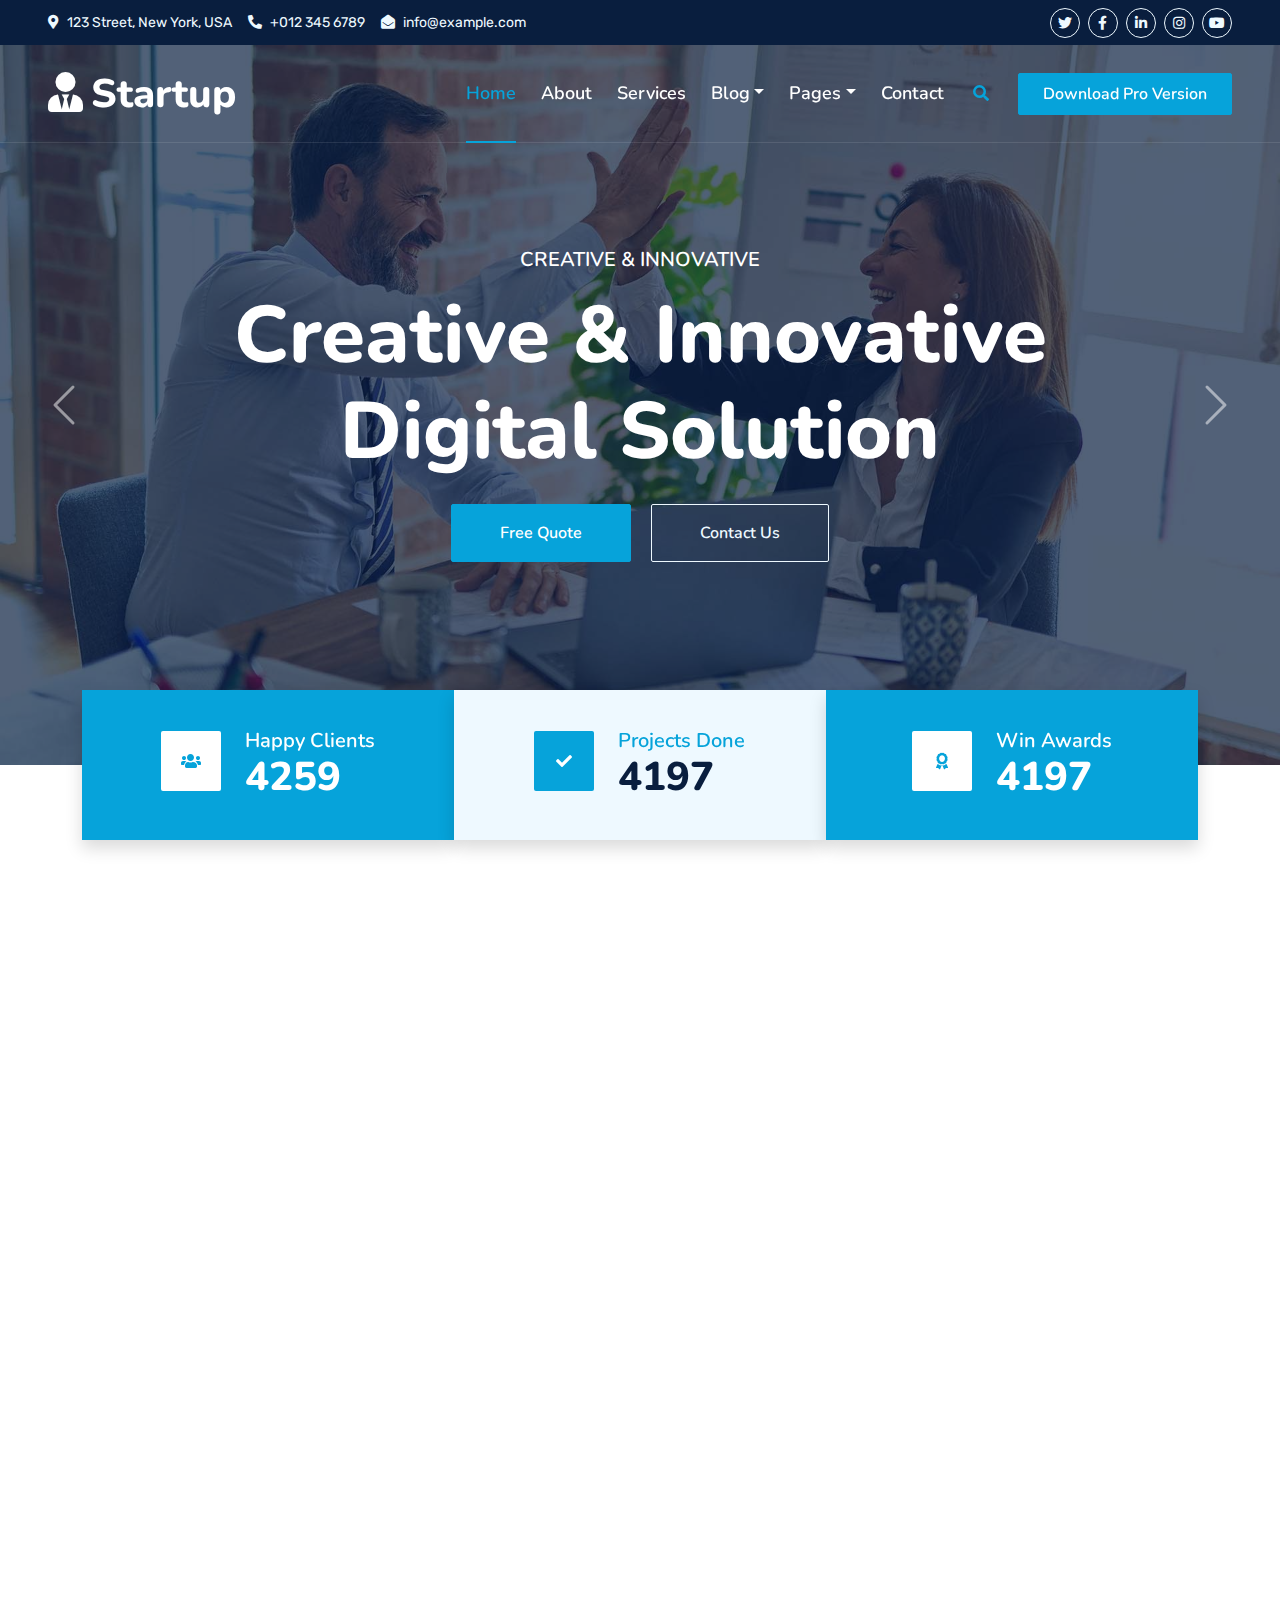
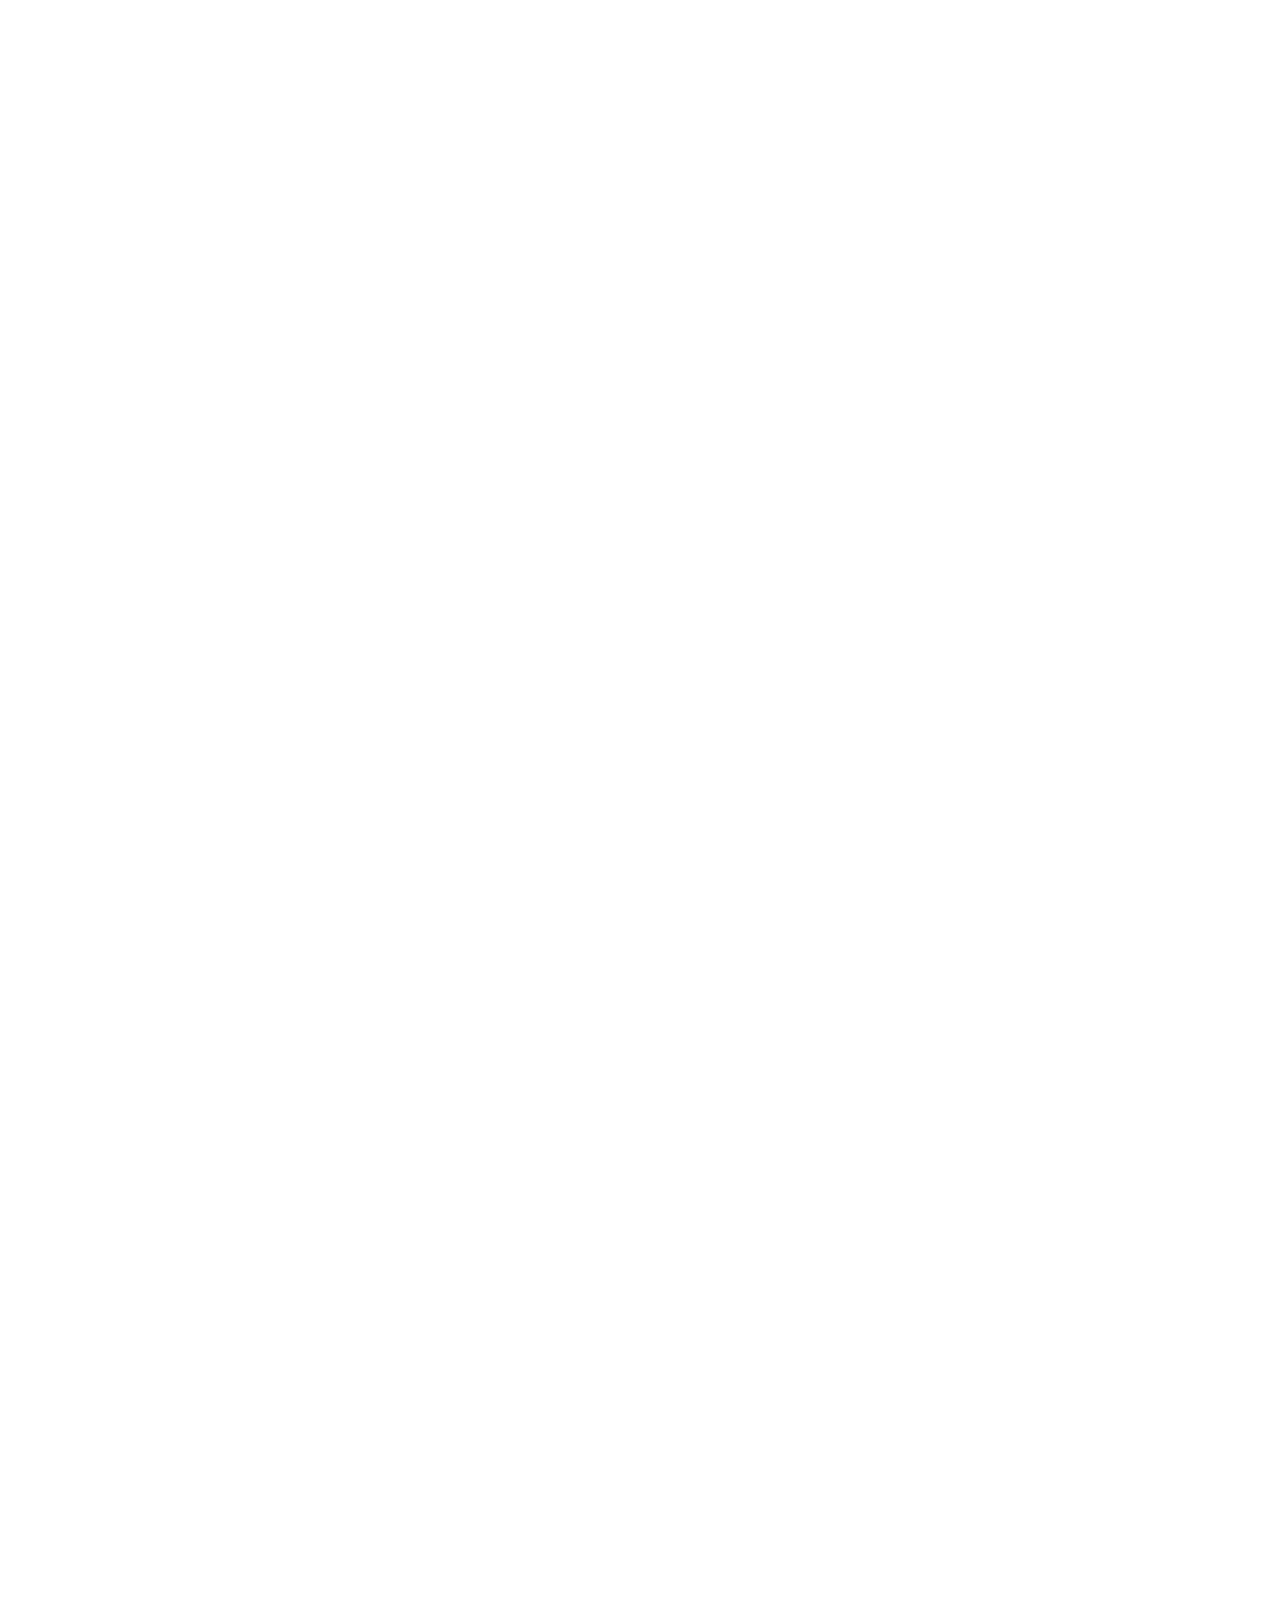
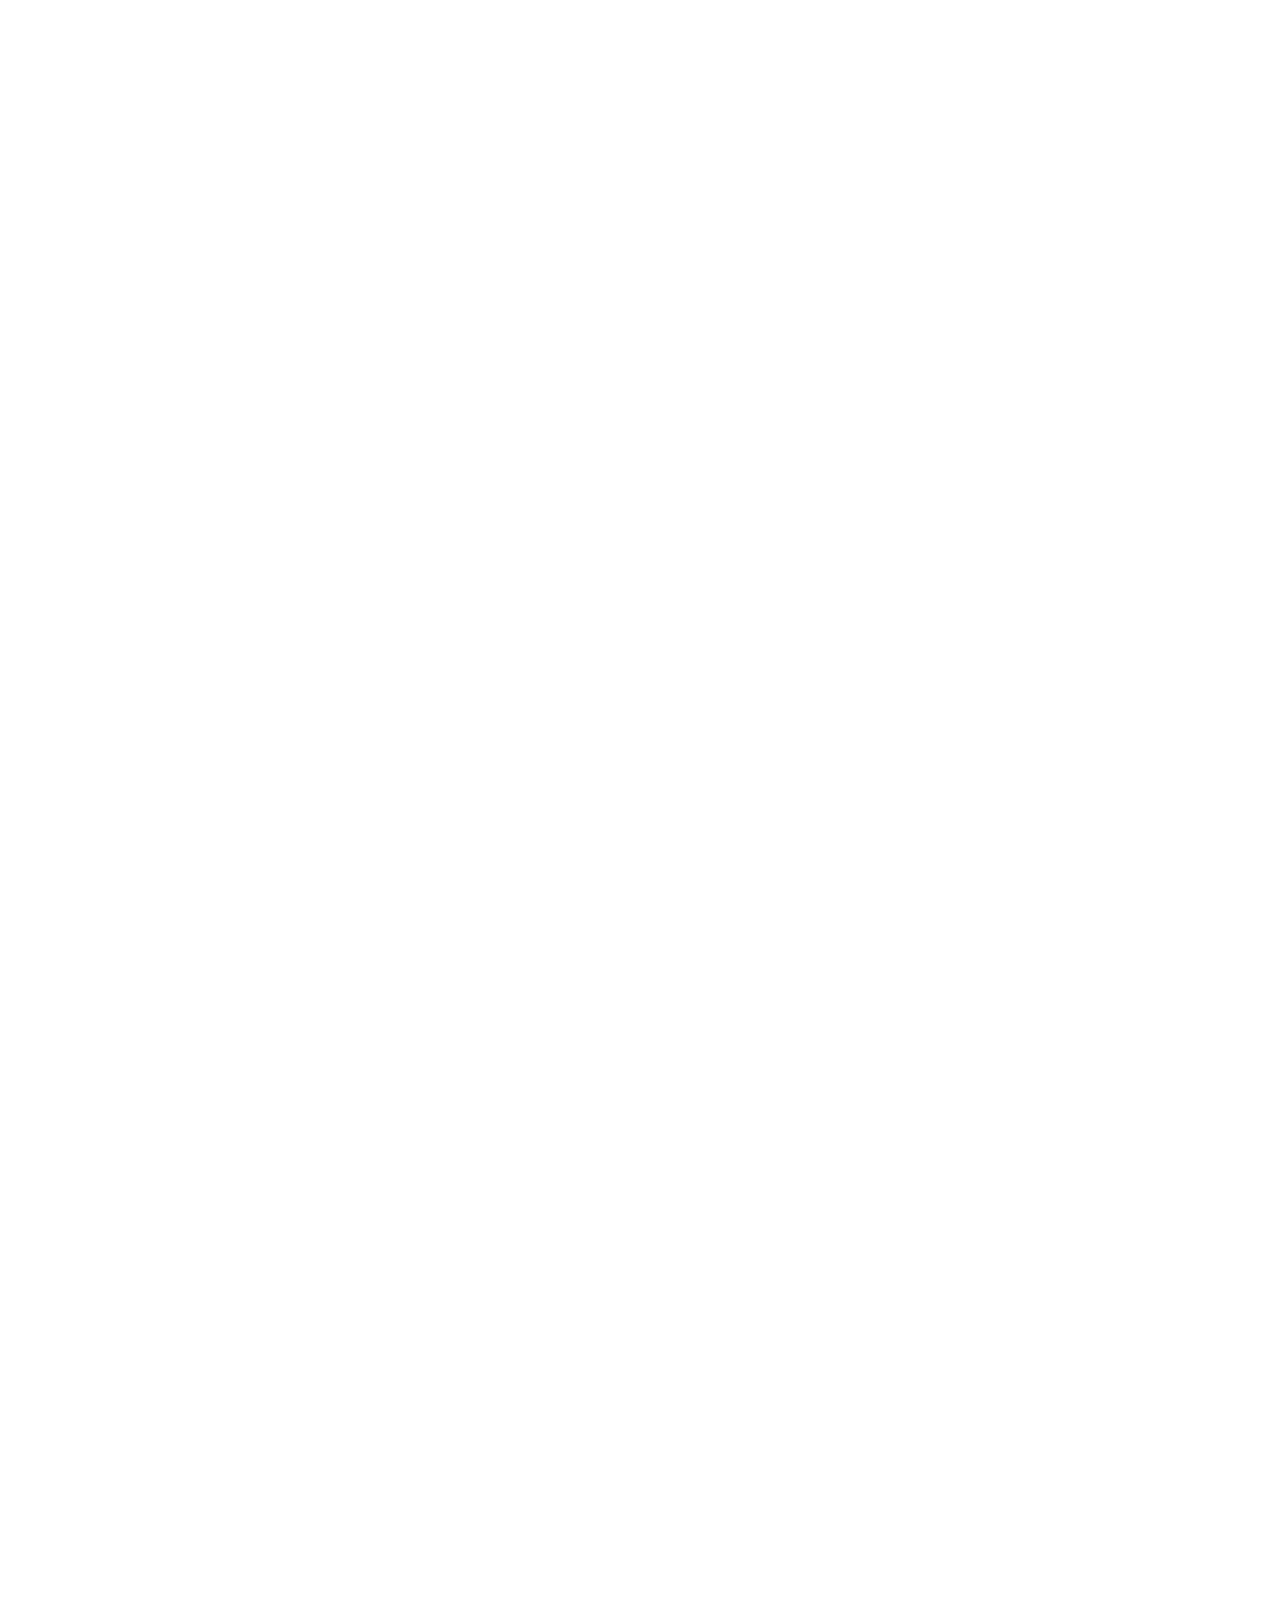
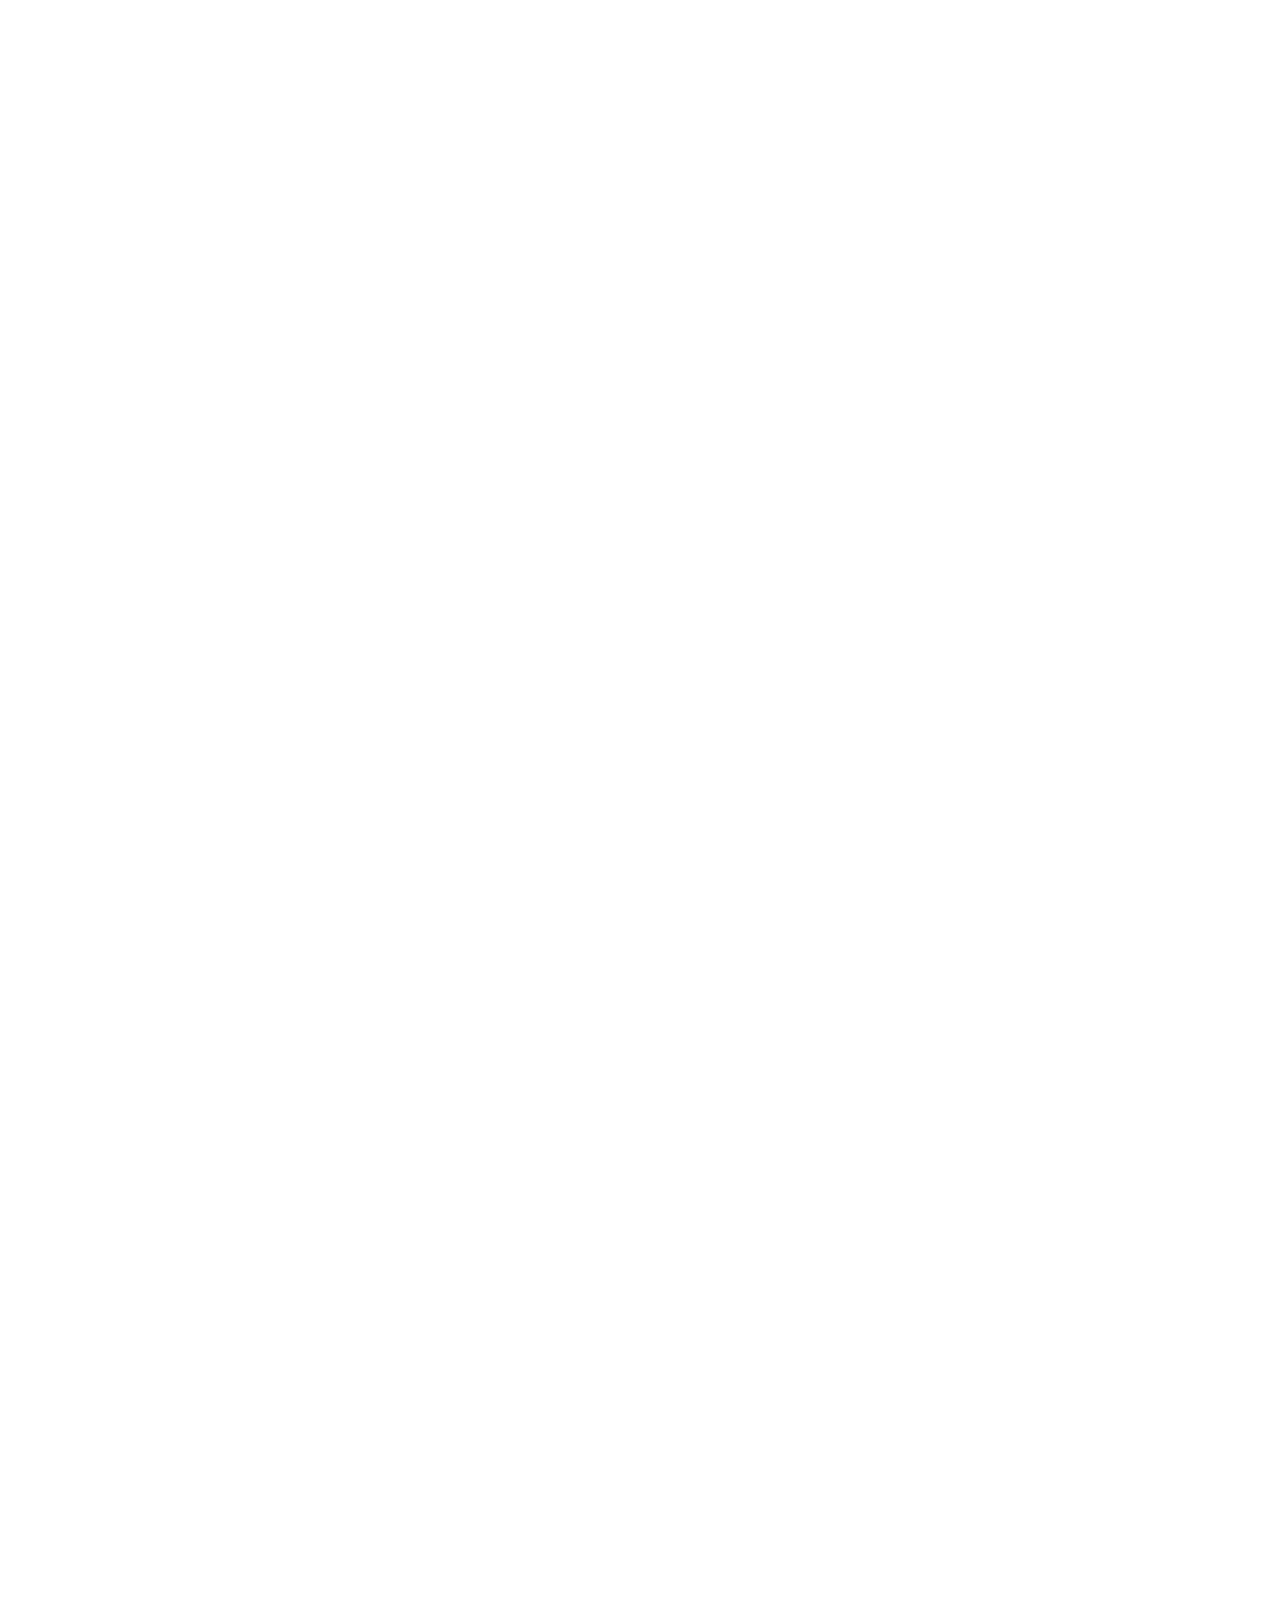
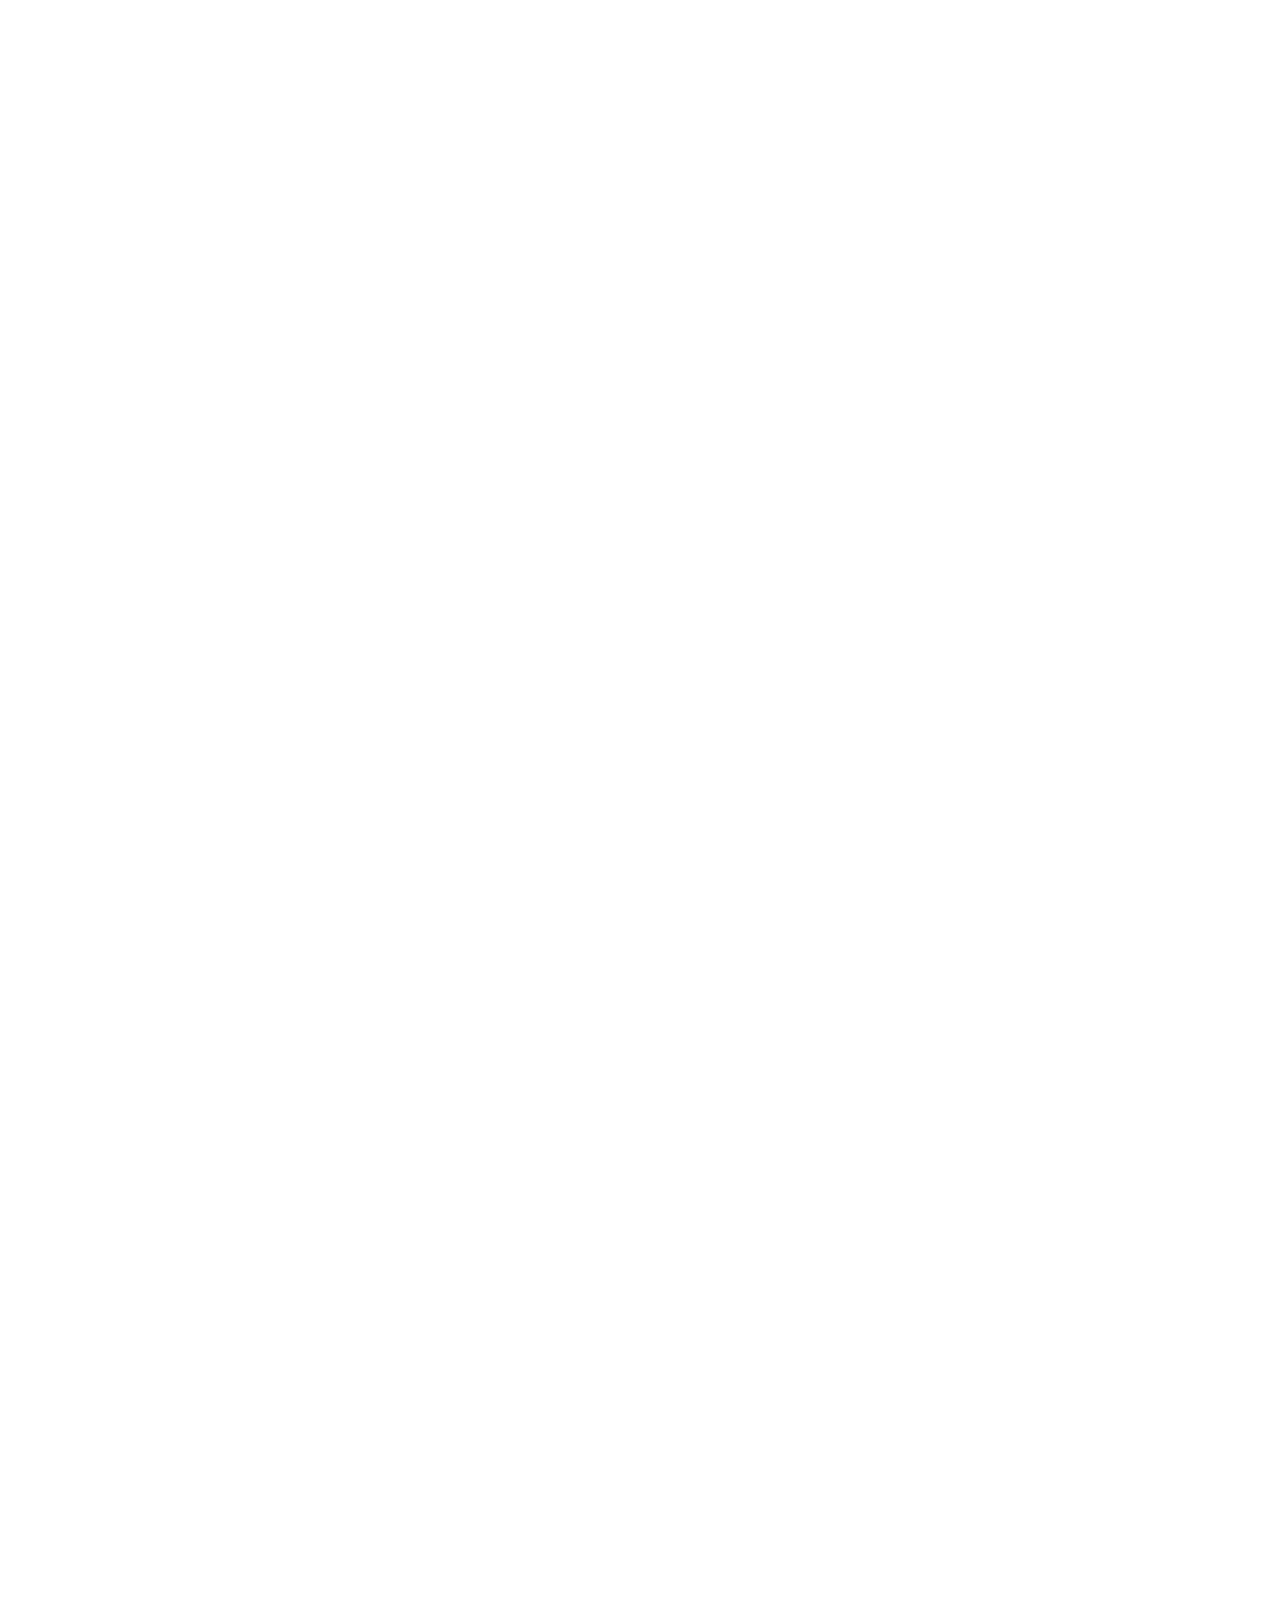
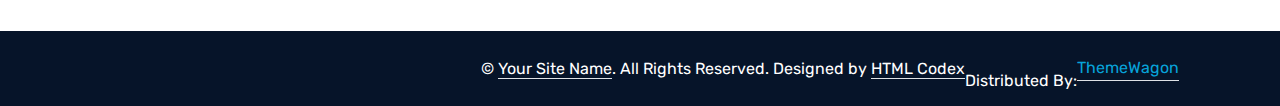
==== main/index.html @ 3a4d3730 "Réorganisation du projet" ====
<!DOCTYPE html>
<html lang="en">

<head>
    <meta charset="utf-8">
    <title>Startup - Startup Website Template</title>
    <meta content="width=device-width, initial-scale=1.0" name="viewport">
    <meta content="Free HTML Templates" name="keywords">
    <meta content="Free HTML Templates" name="description">

    <!-- Favicon -->
    <link href="static/img/favicon.ico" rel="icon">

    <!-- Google Web Fonts -->
    <link rel="preconnect" href="https://fonts.googleapis.com">
    <link rel="preconnect" href="https://fonts.gstatic.com" crossorigin>
    <link href="https://fonts.googleapis.com/css2?family=Nunito:wght@400;600;700;800&family=Rubik:wght@400;500;600;700&display=swap" rel="stylesheet">

    <!-- Icon Font Stylesheet -->
    <link href="https://cdnjs.cloudflare.com/ajax/libs/font-awesome/5.10.0/css/all.min.css" rel="stylesheet">
    <link href="https://cdn.jsdelivr.net/npm/bootstrap-icons@1.4.1/font/bootstrap-icons.css" rel="stylesheet">

    <!-- Libraries Stylesheet -->
    <link href="../static/lib/owlcarousel/assets/owl.carousel.min.css" rel="stylesheet">
    <link href="../static/lib/animate/animate.min.css" rel="stylesheet">

    <!-- Customized Bootstrap Stylesheet -->
    <link href="../static/css/bootstrap.min.css" rel="stylesheet">

    <!-- Template Stylesheet -->
    <link href="../static/css/style.css" rel="stylesheet">
</head>

<body>
    <!-- Spinner Start -->
    <div id="spinner" class="show bg-white position-fixed translate-middle w-100 vh-100 top-50 start-50 d-flex align-items-center justify-content-center">
        <div class="spinner"></div>
    </div>
    <!-- Spinner End -->


    <!-- Topbar Start -->
    <div class="container-fluid bg-dark px-5 d-none d-lg-block">
        <div class="row gx-0">
            <div class="col-lg-8 text-center text-lg-start mb-2 mb-lg-0">
                <div class="d-inline-flex align-items-center" style="height: 45px;">
                    <small class="me-3 text-light"><i class="fa fa-map-marker-alt me-2"></i>123 Street, New York, USA</small>
                    <small class="me-3 text-light"><i class="fa fa-phone-alt me-2"></i>+012 345 6789</small>
                    <small class="text-light"><i class="fa fa-envelope-open me-2"></i>info@example.com</small>
                </div>
            </div>
            <div class="col-lg-4 text-center text-lg-end">
                <div class="d-inline-flex align-items-center" style="height: 45px;">
                    <a class="btn btn-sm btn-outline-light btn-sm-square rounded-circle me-2" href=""><i class="fab fa-twitter fw-normal"></i></a>
                    <a class="btn btn-sm btn-outline-light btn-sm-square rounded-circle me-2" href=""><i class="fab fa-facebook-f fw-normal"></i></a>
                    <a class="btn btn-sm btn-outline-light btn-sm-square rounded-circle me-2" href=""><i class="fab fa-linkedin-in fw-normal"></i></a>
                    <a class="btn btn-sm btn-outline-light btn-sm-square rounded-circle me-2" href=""><i class="fab fa-instagram fw-normal"></i></a>
                    <a class="btn btn-sm btn-outline-light btn-sm-square rounded-circle" href=""><i class="fab fa-youtube fw-normal"></i></a>
                </div>
            </div>
        </div>
    </div>
    <!-- Topbar End -->


    <!-- Navbar & Carousel Start -->
    <div class="container-fluid position-relative p-0">
        <nav class="navbar navbar-expand-lg navbar-dark px-5 py-3 py-lg-0">
            <a href="index.html" class="navbar-brand p-0">
                <h1 class="m-0"><i class="fa fa-user-tie me-2"></i>Startup</h1>
            </a>
            <button class="navbar-toggler" type="button" data-bs-toggle="collapse" data-bs-target="#navbarCollapse">
                <span class="fa fa-bars"></span>
            </button>
            <div class="collapse navbar-collapse" id="navbarCollapse">
                <div class="navbar-nav ms-auto py-0">
                    <a href="index.html" class="nav-item nav-link active">Home</a>
                    <a href="about.html" class="nav-item nav-link">About</a>
                    <a href="service.html" class="nav-item nav-link">Services</a>
                    <div class="nav-item dropdown">
                        <a href="#" class="nav-link dropdown-toggle" data-bs-toggle="dropdown">Blog</a>
                        <div class="dropdown-menu m-0">
                            <a href="blog.html" class="dropdown-item">Blog Grid</a>
                            <a href="detail.html" class="dropdown-item">Blog Detail</a>
                        </div>
                    </div>
                    <div class="nav-item dropdown">
                        <a href="#" class="nav-link dropdown-toggle" data-bs-toggle="dropdown">Pages</a>
                        <div class="dropdown-menu m-0">
                            <a href="price.html" class="dropdown-item">Pricing Plan</a>
                            <a href="feature.html" class="dropdown-item">Our features</a>
                            <a href="team.html" class="dropdown-item">Team Members</a>
                            <a href="testimonial.html" class="dropdown-item">Testimonial</a>
                            <a href="quote.html" class="dropdown-item">Free Quote</a>
                        </div>
                    </div>
                    <a href="contact.html" class="nav-item nav-link">Contact</a>
                </div>
                <butaton type="button" class="btn text-primary ms-3" data-bs-toggle="modal" data-bs-target="#searchModal"><i class="fa fa-search"></i></butaton>
                <a href="https://htmlcodex.com/startup-company-website-template" class="btn btn-primary py-2 px-4 ms-3">Download Pro Version</a>
            </div>
        </nav>

        <div id="header-carousel" class="carousel slide carousel-fade" data-bs-ride="carousel">
            <div class="carousel-inner">
                <div class="carousel-item active">
                    <img class="w-100" src="../static/img/carousel-1.jpg" alt="Image">
                    <div class="carousel-caption d-flex flex-column align-items-center justify-content-center">
                        <div class="p-3" style="max-width: 900px;">
                            <h5 class="text-white text-uppercase mb-3 animated slideInDown">Creative & Innovative</h5>
                            <h1 class="display-1 text-white mb-md-4 animated zoomIn">Creative & Innovative Digital Solution</h1>
                            <a href="quote.html" class="btn btn-primary py-md-3 px-md-5 me-3 animated slideInLeft">Free Quote</a>
                            <a href="" class="btn btn-outline-light py-md-3 px-md-5 animated slideInRight">Contact Us</a>
                        </div>
                    </div>
                </div>
                <div class="carousel-item">
                    <img class="w-100" src="../static/img/carousel-2.jpg" alt="Image">
                    <div class="carousel-caption d-flex flex-column align-items-center justify-content-center">
                        <div class="p-3" style="max-width: 900px;">
                            <h5 class="text-white text-uppercase mb-3 animated slideInDown">Creative & Innovative</h5>
                            <h1 class="display-1 text-white mb-md-4 animated zoomIn">Creative & Innovative Digital Solution</h1>
                            <a href="quote.html" class="btn btn-primary py-md-3 px-md-5 me-3 animated slideInLeft">Free Quote</a>
                            <a href="" class="btn btn-outline-light py-md-3 px-md-5 animated slideInRight">Contact Us</a>
                        </div>
                    </div>
                </div>
            </div>
            <button class="carousel-control-prev" type="button" data-bs-target="#header-carousel"
                data-bs-slide="prev">
                <span class="carousel-control-prev-icon" aria-hidden="true"></span>
                <span class="visually-hidden">Previous</span>
            </button>
            <button class="carousel-control-next" type="button" data-bs-target="#header-carousel"
                data-bs-slide="next">
                <span class="carousel-control-next-icon" aria-hidden="true"></span>
                <span class="visually-hidden">Next</span>
            </button>
        </div>
    </div>
    <!-- Navbar & Carousel End -->


    <!-- Full Screen Search Start -->
    <div class="modal fade" id="searchModal" tabindex="-1">
        <div class="modal-dialog modal-fullscreen">
            <div class="modal-content" style="background: rgba(9, 30, 62, .7);">
                <div class="modal-header border-0">
                    <button type="button" class="btn bg-white btn-close" data-bs-dismiss="modal" aria-label="Close"></button>
                </div>
                <div class="modal-body d-flex align-items-center justify-content-center">
                    <div class="input-group" style="max-width: 600px;">
                        <input type="text" class="form-control bg-transparent border-primary p-3" placeholder="Type search keyword">
                        <button class="btn btn-primary px-4"><i class="bi bi-search"></i></button>
                    </div>
                </div>
            </div>
        </div>
    </div>
    <!-- Full Screen Search End -->


    <!-- Facts Start -->
    <div class="container-fluid facts py-5 pt-lg-0">
        <div class="container py-5 pt-lg-0">
            <div class="row gx-0">
                <div class="col-lg-4 wow zoomIn" data-wow-delay="0.1s">
                    <div class="bg-primary shadow d-flex align-items-center justify-content-center p-4" style="height: 150px;">
                        <div class="bg-white d-flex align-items-center justify-content-center rounded mb-2" style="width: 60px; height: 60px;">
                            <i class="fa fa-users text-primary"></i>
                        </div>
                        <div class="ps-4">
                            <h5 class="text-white mb-0">Happy Clients</h5>
                            <h1 class="text-white mb-0" data-toggle="counter-up">12345</h1>
                        </div>
                    </div>
                </div>
                <div class="col-lg-4 wow zoomIn" data-wow-delay="0.3s">
                    <div class="bg-light shadow d-flex align-items-center justify-content-center p-4" style="height: 150px;">
                        <div class="bg-primary d-flex align-items-center justify-content-center rounded mb-2" style="width: 60px; height: 60px;">
                            <i class="fa fa-check text-white"></i>
                        </div>
                        <div class="ps-4">
                            <h5 class="text-primary mb-0">Projects Done</h5>
                            <h1 class="mb-0" data-toggle="counter-up">12345</h1>
                        </div>
                    </div>
                </div>
                <div class="col-lg-4 wow zoomIn" data-wow-delay="0.6s">
                    <div class="bg-primary shadow d-flex align-items-center justify-content-center p-4" style="height: 150px;">
                        <div class="bg-white d-flex align-items-center justify-content-center rounded mb-2" style="width: 60px; height: 60px;">
                            <i class="fa fa-award text-primary"></i>
                        </div>
                        <div class="ps-4">
                            <h5 class="text-white mb-0">Win Awards</h5>
                            <h1 class="text-white mb-0" data-toggle="counter-up">12345</h1>
                        </div>
                    </div>
                </div>
            </div>
        </div>
    </div>
    <!-- Facts Start -->


    <!-- About Start -->
    <div class="container-fluid py-5 wow fadeInUp" data-wow-delay="0.1s">
        <div class="container py-5">
            <div class="row g-5">
                <div class="col-lg-7">
                    <div class="section-title position-relative pb-3 mb-5">
                        <h5 class="fw-bold text-primary text-uppercase">About Us</h5>
                        <h1 class="mb-0">The Best IT Solution With 10 Years of Experience</h1>
                    </div>
                    <p class="mb-4">Tempor erat elitr rebum at clita. Diam dolor diam ipsum et tempor sit. Aliqu diam amet diam et eos labore. Clita erat ipsum et lorem et sit, sed stet no labore lorem sit. Sanctus clita duo justo et tempor eirmod magna dolore erat amet</p>
                    <div class="row g-0 mb-3">
                        <div class="col-sm-6 wow zoomIn" data-wow-delay="0.2s">
                            <h5 class="mb-3"><i class="fa fa-check text-primary me-3"></i>Award Winning</h5>
                            <h5 class="mb-3"><i class="fa fa-check text-primary me-3"></i>Professional Staff</h5>
                        </div>
                        <div class="col-sm-6 wow zoomIn" data-wow-delay="0.4s">
                            <h5 class="mb-3"><i class="fa fa-check text-primary me-3"></i>24/7 Support</h5>
                            <h5 class="mb-3"><i class="fa fa-check text-primary me-3"></i>Fair Prices</h5>
                        </div>
                    </div>
                    <div class="d-flex align-items-center mb-4 wow fadeIn" data-wow-delay="0.6s">
                        <div class="bg-primary d-flex align-items-center justify-content-center rounded" style="width: 60px; height: 60px;">
                            <i class="fa fa-phone-alt text-white"></i>
                        </div>
                        <div class="ps-4">
                            <h5 class="mb-2">Call to ask any question</h5>
                            <h4 class="text-primary mb-0">+012 345 6789</h4>
                        </div>
                    </div>
                    <a href="quote.html" class="btn btn-primary py-3 px-5 mt-3 wow zoomIn" data-wow-delay="0.9s">Request A Quote</a>
                </div>
                <div class="col-lg-5" style="min-height: 500px;">
                    <div class="position-relative h-100">
                        <img class="position-absolute w-100 h-100 rounded wow zoomIn" data-wow-delay="0.9s" src="../static/img/about.jpg" style="object-fit: cover;">
                    </div>
                </div>
            </div>
        </div>
    </div>
    <!-- About End -->


    <!-- Features Start -->
    <div class="container-fluid py-5 wow fadeInUp" data-wow-delay="0.1s">
        <div class="container py-5">
            <div class="section-title text-center position-relative pb-3 mb-5 mx-auto" style="max-width: 600px;">
                <h5 class="fw-bold text-primary text-uppercase">Why Choose Us</h5>
                <h1 class="mb-0">We Are Here to Grow Your Business Exponentially</h1>
            </div>
            <div class="row g-5">
                <div class="col-lg-4">
                    <div class="row g-5">
                        <div class="col-12 wow zoomIn" data-wow-delay="0.2s">
                            <div class="bg-primary rounded d-flex align-items-center justify-content-center mb-3" style="width: 60px; height: 60px;">
                                <i class="fa fa-cubes text-white"></i>
                            </div>
                            <h4>Best In Industry</h4>
                            <p class="mb-0">Magna sea eos sit dolor, ipsum amet lorem diam dolor eos et diam dolor</p>
                        </div>
                        <div class="col-12 wow zoomIn" data-wow-delay="0.6s">
                            <div class="bg-primary rounded d-flex align-items-center justify-content-center mb-3" style="width: 60px; height: 60px;">
                                <i class="fa fa-award text-white"></i>
                            </div>
                            <h4>Award Winning</h4>
                            <p class="mb-0">Magna sea eos sit dolor, ipsum amet lorem diam dolor eos et diam dolor</p>
                        </div>
                    </div>
                </div>
                <div class="col-lg-4  wow zoomIn" data-wow-delay="0.9s" style="min-height: 350px;">
                    <div class="position-relative h-100">
                        <img class="position-absolute w-100 h-100 rounded wow zoomIn" data-wow-delay="0.1s" src="../static/img/feature.jpg" style="object-fit: cover;">
                    </div>
                </div>
                <div class="col-lg-4">
                    <div class="row g-5">
                        <div class="col-12 wow zoomIn" data-wow-delay="0.4s">
                            <div class="bg-primary rounded d-flex align-items-center justify-content-center mb-3" style="width: 60px; height: 60px;">
                                <i class="fa fa-users-cog text-white"></i>
                            </div>
                            <h4>Professional Staff</h4>
                            <p class="mb-0">Magna sea eos sit dolor, ipsum amet lorem diam dolor eos et diam dolor</p>
                        </div>
                        <div class="col-12 wow zoomIn" data-wow-delay="0.8s">
                            <div class="bg-primary rounded d-flex align-items-center justify-content-center mb-3" style="width: 60px; height: 60px;">
                                <i class="fa fa-phone-alt text-white"></i>
                            </div>
                            <h4>24/7 Support</h4>
                            <p class="mb-0">Magna sea eos sit dolor, ipsum amet lorem diam dolor eos et diam dolor</p>
                        </div>
                    </div>
                </div>
            </div>
        </div>
    </div>
    <!-- Features Start -->


    <!-- Service Start -->
    <div class="container-fluid py-5 wow fadeInUp" data-wow-delay="0.1s">
        <div class="container py-5">
            <div class="section-title text-center position-relative pb-3 mb-5 mx-auto" style="max-width: 600px;">
                <h5 class="fw-bold text-primary text-uppercase">Our Services</h5>
                <h1 class="mb-0">Custom IT Solutions for Your Successful Business</h1>
            </div>
            <div class="row g-5">
                <div class="col-lg-4 col-md-6 wow zoomIn" data-wow-delay="0.3s">
                    <div class="service-item bg-light rounded d-flex flex-column align-items-center justify-content-center text-center">
                        <div class="service-icon">
                            <i class="fa fa-shield-alt text-white"></i>
                        </div>
                        <h4 class="mb-3">Cyber Security</h4>
                        <p class="m-0">Amet justo dolor lorem kasd amet magna sea stet eos vero lorem ipsum dolore sed</p>
                        <a class="btn btn-lg btn-primary rounded" href="">
                            <i class="bi bi-arrow-right"></i>
                        </a>
                    </div>
                </div>
                <div class="col-lg-4 col-md-6 wow zoomIn" data-wow-delay="0.6s">
                    <div class="service-item bg-light rounded d-flex flex-column align-items-center justify-content-center text-center">
                        <div class="service-icon">
                            <i class="fa fa-chart-pie text-white"></i>
                        </div>
                        <h4 class="mb-3">Data Analytics</h4>
                        <p class="m-0">Amet justo dolor lorem kasd amet magna sea stet eos vero lorem ipsum dolore sed</p>
                        <a class="btn btn-lg btn-primary rounded" href="">
                            <i class="bi bi-arrow-right"></i>
                        </a>
                    </div>
                </div>
                <div class="col-lg-4 col-md-6 wow zoomIn" data-wow-delay="0.9s">
                    <div class="service-item bg-light rounded d-flex flex-column align-items-center justify-content-center text-center">
                        <div class="service-icon">
                            <i class="fa fa-code text-white"></i>
                        </div>
                        <h4 class="mb-3">Web Development</h4>
                        <p class="m-0">Amet justo dolor lorem kasd amet magna sea stet eos vero lorem ipsum dolore sed</p>
                        <a class="btn btn-lg btn-primary rounded" href="">
                            <i class="bi bi-arrow-right"></i>
                        </a>
                    </div>
                </div>
                <div class="col-lg-4 col-md-6 wow zoomIn" data-wow-delay="0.3s">
                    <div class="service-item bg-light rounded d-flex flex-column align-items-center justify-content-center text-center">
                        <div class="service-icon">
                            <i class="fab fa-android text-white"></i>
                        </div>
                        <h4 class="mb-3">Apps Development</h4>
                        <p class="m-0">Amet justo dolor lorem kasd amet magna sea stet eos vero lorem ipsum dolore sed</p>
                        <a class="btn btn-lg btn-primary rounded" href="">
                            <i class="bi bi-arrow-right"></i>
                        </a>
                    </div>
                </div>
                <div class="col-lg-4 col-md-6 wow zoomIn" data-wow-delay="0.6s">
                    <div class="service-item bg-light rounded d-flex flex-column align-items-center justify-content-center text-center">
                        <div class="service-icon">
                            <i class="fa fa-search text-white"></i>
                        </div>
                        <h4 class="mb-3">SEO Optimization</h4>
                        <p class="m-0">Amet justo dolor lorem kasd amet magna sea stet eos vero lorem ipsum dolore sed</p>
                        <a class="btn btn-lg btn-primary rounded" href="">
                            <i class="bi bi-arrow-right"></i>
                        </a>
                    </div>
                </div>
                <div class="col-lg-4 col-md-6 wow zoomIn" data-wow-delay="0.9s">
                    <div class="position-relative bg-primary rounded h-100 d-flex flex-column align-items-center justify-content-center text-center p-5">
                        <h3 class="text-white mb-3">Call Us For Quote</h3>
                        <p class="text-white mb-3">Clita ipsum magna kasd rebum at ipsum amet dolor justo dolor est magna stet eirmod</p>
                        <h2 class="text-white mb-0">+012 345 6789</h2>
                    </div>
                </div>
            </div>
        </div>
    </div>
    <!-- Service End -->


    <!-- Pricing Plan Start -->
    <div class="container-fluid py-5 wow fadeInUp" data-wow-delay="0.1s">
        <div class="container py-5">
            <div class="section-title text-center position-relative pb-3 mb-5 mx-auto" style="max-width: 600px;">
                <h5 class="fw-bold text-primary text-uppercase">Pricing Plans</h5>
                <h1 class="mb-0">We are Offering Competitive Prices for Our Clients</h1>
            </div>
            <div class="row g-0">
                <div class="col-lg-4 wow slideInUp" data-wow-delay="0.6s">
                    <div class="bg-light rounded">
                        <div class="border-bottom py-4 px-5 mb-4">
                            <h4 class="text-primary mb-1">Basic Plan</h4>
                            <small class="text-uppercase">For Small Size Business</small>
                        </div>
                        <div class="p-5 pt-0">
                            <h1 class="display-5 mb-3">
                                <small class="align-top" style="font-size: 22px; line-height: 45px;">$</small>49.00<small
                                    class="align-bottom" style="font-size: 16px; line-height: 40px;">/ Month</small>
                            </h1>
                            <div class="d-flex justify-content-between mb-3"><span>HTML5 & CSS3</span><i class="fa fa-check text-primary pt-1"></i></div>
                            <div class="d-flex justify-content-between mb-3"><span>Bootstrap v5</span><i class="fa fa-check text-primary pt-1"></i></div>
                            <div class="d-flex justify-content-between mb-3"><span>Responsive Layout</span><i class="fa fa-times text-danger pt-1"></i></div>
                            <div class="d-flex justify-content-between mb-2"><span>Cross-browser Support</span><i class="fa fa-times text-danger pt-1"></i></div>
                            <a href="" class="btn btn-primary py-2 px-4 mt-4">Order Now</a>
                        </div>
                    </div>
                </div>
                <div class="col-lg-4 wow slideInUp" data-wow-delay="0.3s">
                    <div class="bg-white rounded shadow position-relative" style="z-index: 1;">
                        <div class="border-bottom py-4 px-5 mb-4">
                            <h4 class="text-primary mb-1">Standard Plan</h4>
                            <small class="text-uppercase">For Medium Size Business</small>
                        </div>
                        <div class="p-5 pt-0">
                            <h1 class="display-5 mb-3">
                                <small class="align-top" style="font-size: 22px; line-height: 45px;">$</small>99.00<small
                                    class="align-bottom" style="font-size: 16px; line-height: 40px;">/ Month</small>
                            </h1>
                            <div class="d-flex justify-content-between mb-3"><span>HTML5 & CSS3</span><i class="fa fa-check text-primary pt-1"></i></div>
                            <div class="d-flex justify-content-between mb-3"><span>Bootstrap v5</span><i class="fa fa-check text-primary pt-1"></i></div>
                            <div class="d-flex justify-content-between mb-3"><span>Responsive Layout</span><i class="fa fa-check text-primary pt-1"></i></div>
                            <div class="d-flex justify-content-between mb-2"><span>Cross-browser Support</span><i class="fa fa-times text-danger pt-1"></i></div>
                            <a href="" class="btn btn-primary py-2 px-4 mt-4">Order Now</a>
                        </div>
                    </div>
                </div>
                <div class="col-lg-4 wow slideInUp" data-wow-delay="0.9s">
                    <div class="bg-light rounded">
                        <div class="border-bottom py-4 px-5 mb-4">
                            <h4 class="text-primary mb-1">Advanced Plan</h4>
                            <small class="text-uppercase">For Large Size Business</small>
                        </div>
                        <div class="p-5 pt-0">
                            <h1 class="display-5 mb-3">
                                <small class="align-top" style="font-size: 22px; line-height: 45px;">$</small>149.00<small
                                    class="align-bottom" style="font-size: 16px; line-height: 40px;">/ Month</small>
                            </h1>
                            <div class="d-flex justify-content-between mb-3"><span>HTML5 & CSS3</span><i class="fa fa-check text-primary pt-1"></i></div>
                            <div class="d-flex justify-content-between mb-3"><span>Bootstrap v5</span><i class="fa fa-check text-primary pt-1"></i></div>
                            <div class="d-flex justify-content-between mb-3"><span>Responsive Layout</span><i class="fa fa-check text-primary pt-1"></i></div>
                            <div class="d-flex justify-content-between mb-2"><span>Cross-browser Support</span><i class="fa fa-check text-primary pt-1"></i></div>
                            <a href="" class="btn btn-primary py-2 px-4 mt-4">Order Now</a>
                        </div>
                    </div>
                </div>
            </div>
        </div>
    </div>
    <!-- Pricing Plan End -->


    <!-- Quote Start -->
    <div class="container-fluid py-5 wow fadeInUp" data-wow-delay="0.1s">
        <div class="container py-5">
            <div class="row g-5">
                <div class="col-lg-7">
                    <div class="section-title position-relative pb-3 mb-5">
                        <h5 class="fw-bold text-primary text-uppercase">Request A Quote</h5>
                        <h1 class="mb-0">Need A Free Quote? Please Feel Free to Contact Us</h1>
                    </div>
                    <div class="row gx-3">
                        <div class="col-sm-6 wow zoomIn" data-wow-delay="0.2s">
                            <h5 class="mb-4"><i class="fa fa-reply text-primary me-3"></i>Reply within 24 hours</h5>
                        </div>
                        <div class="col-sm-6 wow zoomIn" data-wow-delay="0.4s">
                            <h5 class="mb-4"><i class="fa fa-phone-alt text-primary me-3"></i>24 hrs telephone support</h5>
                        </div>
                    </div>
                    <p class="mb-4">Eirmod sed tempor lorem ut dolores. Aliquyam sit sadipscing kasd ipsum. Dolor ea et dolore et at sea ea at dolor, justo ipsum duo rebum sea invidunt voluptua. Eos vero eos vero ea et dolore eirmod et. Dolores diam duo invidunt lorem. Elitr ut dolores magna sit. Sea dolore sanctus sed et. Takimata takimata sanctus sed.</p>
                    <div class="d-flex align-items-center mt-2 wow zoomIn" data-wow-delay="0.6s">
                        <div class="bg-primary d-flex align-items-center justify-content-center rounded" style="width: 60px; height: 60px;">
                            <i class="fa fa-phone-alt text-white"></i>
                        </div>
                        <div class="ps-4">
                            <h5 class="mb-2">Call to ask any question</h5>
                            <h4 class="text-primary mb-0">+012 345 6789</h4>
                        </div>
                    </div>
                </div>
                <div class="col-lg-5">
                    <div class="bg-primary rounded h-100 d-flex align-items-center p-5 wow zoomIn" data-wow-delay="0.9s">
                        <form>
                            <div class="row g-3">
                                <div class="col-xl-12">
                                    <input type="text" class="form-control bg-light border-0" placeholder="Your Name" style="height: 55px;">
                                </div>
                                <div class="col-12">
                                    <input type="email" class="form-control bg-light border-0" placeholder="Your Email" style="height: 55px;">
                                </div>
                                <div class="col-12">
                                    <select class="form-select bg-light border-0" style="height: 55px;">
                                        <option selected>Select A Service</option>
                                        <option value="1">Service 1</option>
                                        <option value="2">Service 2</option>
                                        <option value="3">Service 3</option>
                                    </select>
                                </div>
                                <div class="col-12">
                                    <textarea class="form-control bg-light border-0" rows="3" placeholder="Message"></textarea>
                                </div>
                                <div class="col-12">
                                    <button class="btn btn-dark w-100 py-3" type="submit">Request A Quote</button>
                                </div>
                            </div>
                        </form>
                    </div>
                </div>
            </div>
        </div>
    </div>
    <!-- Quote End -->


    <!-- Testimonial Start -->
    <div class="container-fluid py-5 wow fadeInUp" data-wow-delay="0.1s">
        <div class="container py-5">
            <div class="section-title text-center position-relative pb-3 mb-4 mx-auto" style="max-width: 600px;">
                <h5 class="fw-bold text-primary text-uppercase">Testimonial</h5>
                <h1 class="mb-0">What Our Clients Say About Our Digital Services</h1>
            </div>
            <div class="owl-carousel testimonial-carousel wow fadeInUp" data-wow-delay="0.6s">
                <div class="testimonial-item bg-light my-4">
                    <div class="d-flex align-items-center border-bottom pt-5 pb-4 px-5">
                        <img class="img-fluid rounded" src="../static/img/testimonial-1.jpg" style="width: 60px; height: 60px;" >
                        <div class="ps-4">
                            <h4 class="text-primary mb-1">Client Name</h4>
                            <small class="text-uppercase">Profession</small>
                        </div>
                    </div>
                    <div class="pt-4 pb-5 px-5">
                        Dolor et eos labore, stet justo sed est sed. Diam sed sed dolor stet amet eirmod eos labore diam
                    </div>
                </div>
                <div class="testimonial-item bg-light my-4">
                    <div class="d-flex align-items-center border-bottom pt-5 pb-4 px-5">
                        <img class="img-fluid rounded" src="../static/img/testimonial-2.jpg" style="width: 60px; height: 60px;" >
                        <div class="ps-4">
                            <h4 class="text-primary mb-1">Client Name</h4>
                            <small class="text-uppercase">Profession</small>
                        </div>
                    </div>
                    <div class="pt-4 pb-5 px-5">
                        Dolor et eos labore, stet justo sed est sed. Diam sed sed dolor stet amet eirmod eos labore diam
                    </div>
                </div>
                <div class="testimonial-item bg-light my-4">
                    <div class="d-flex align-items-center border-bottom pt-5 pb-4 px-5">
                        <img class="img-fluid rounded" src="../static/img/testimonial-3.jpg" style="width: 60px; height: 60px;" >
                        <div class="ps-4">
                            <h4 class="text-primary mb-1">Client Name</h4>
                            <small class="text-uppercase">Profession</small>
                        </div>
                    </div>
                    <div class="pt-4 pb-5 px-5">
                        Dolor et eos labore, stet justo sed est sed. Diam sed sed dolor stet amet eirmod eos labore diam
                    </div>
                </div>
                <div class="testimonial-item bg-light my-4">
                    <div class="d-flex align-items-center border-bottom pt-5 pb-4 px-5">
                        <img class="img-fluid rounded" src="../static/img/testimonial-4.jpg" style="width: 60px; height: 60px;" >
                        <div class="ps-4">
                            <h4 class="text-primary mb-1">Client Name</h4>
                            <small class="text-uppercase">Profession</small>
                        </div>
                    </div>
                    <div class="pt-4 pb-5 px-5">
                        Dolor et eos labore, stet justo sed est sed. Diam sed sed dolor stet amet eirmod eos labore diam
                    </div>
                </div>
            </div>
        </div>
    </div>
    <!-- Testimonial End -->


    <!-- Team Start -->
    <div class="container-fluid py-5 wow fadeInUp" data-wow-delay="0.1s">
        <div class="container py-5">
            <div class="section-title text-center position-relative pb-3 mb-5 mx-auto" style="max-width: 600px;">
                <h5 class="fw-bold text-primary text-uppercase">Team Members</h5>
                <h1 class="mb-0">Professional Stuffs Ready to Help Your Business</h1>
            </div>
            <div class="row g-5">
                <div class="col-lg-4 wow slideInUp" data-wow-delay="0.3s">
                    <div class="team-item bg-light rounded overflow-hidden">
                        <div class="team-img position-relative overflow-hidden">
                            <img class="img-fluid w-100" src="../static/img/team-1.jpg" alt="">
                            <div class="team-social">
                                <a class="btn btn-lg btn-primary btn-lg-square rounded" href=""><i class="fab fa-twitter fw-normal"></i></a>
                                <a class="btn btn-lg btn-primary btn-lg-square rounded" href=""><i class="fab fa-facebook-f fw-normal"></i></a>
                                <a class="btn btn-lg btn-primary btn-lg-square rounded" href=""><i class="fab fa-instagram fw-normal"></i></a>
                                <a class="btn btn-lg btn-primary btn-lg-square rounded" href=""><i class="fab fa-linkedin-in fw-normal"></i></a>
                            </div>
                        </div>
                        <div class="text-center py-4">
                            <h4 class="text-primary">Full Name</h4>
                            <p class="text-uppercase m-0">Designation</p>
                        </div>
                    </div>
                </div>
                <div class="col-lg-4 wow slideInUp" data-wow-delay="0.6s">
                    <div class="team-item bg-light rounded overflow-hidden">
                        <div class="team-img position-relative overflow-hidden">
                            <img class="img-fluid w-100" src="../static/img/team-2.jpg" alt="">
                            <div class="team-social">
                                <a class="btn btn-lg btn-primary btn-lg-square rounded" href=""><i class="fab fa-twitter fw-normal"></i></a>
                                <a class="btn btn-lg btn-primary btn-lg-square rounded" href=""><i class="fab fa-facebook-f fw-normal"></i></a>
                                <a class="btn btn-lg btn-primary btn-lg-square rounded" href=""><i class="fab fa-instagram fw-normal"></i></a>
                                <a class="btn btn-lg btn-primary btn-lg-square rounded" href=""><i class="fab fa-linkedin-in fw-normal"></i></a>
                            </div>
                        </div>
                        <div class="text-center py-4">
                            <h4 class="text-primary">Full Name</h4>
                            <p class="text-uppercase m-0">Designation</p>
                        </div>
                    </div>
                </div>
                <div class="col-lg-4 wow slideInUp" data-wow-delay="0.9s">
                    <div class="team-item bg-light rounded overflow-hidden">
                        <div class="team-img position-relative overflow-hidden">
                            <img class="img-fluid w-100" src="../static/img/team-3.jpg" alt="">
                            <div class="team-social">
                                <a class="btn btn-lg btn-primary btn-lg-square rounded" href=""><i class="fab fa-twitter fw-normal"></i></a>
                                <a class="btn btn-lg btn-primary btn-lg-square rounded" href=""><i class="fab fa-facebook-f fw-normal"></i></a>
                                <a class="btn btn-lg btn-primary btn-lg-square rounded" href=""><i class="fab fa-instagram fw-normal"></i></a>
                                <a class="btn btn-lg btn-primary btn-lg-square rounded" href=""><i class="fab fa-linkedin-in fw-normal"></i></a>
                            </div>
                        </div>
                        <div class="text-center py-4">
                            <h4 class="text-primary">Full Name</h4>
                            <p class="text-uppercase m-0">Designation</p>
                        </div>
                    </div>
                </div>
            </div>
        </div>
    </div>
    <!-- Team End -->


    <!-- Blog Start -->
    <div class="container-fluid py-5 wow fadeInUp" data-wow-delay="0.1s">
        <div class="container py-5">
            <div class="section-title text-center position-relative pb-3 mb-5 mx-auto" style="max-width: 600px;">
                <h5 class="fw-bold text-primary text-uppercase">Latest Blog</h5>
                <h1 class="mb-0">Read The Latest Articles from Our Blog Post</h1>
            </div>
            <div class="row g-5">
                <div class="col-lg-4 wow slideInUp" data-wow-delay="0.3s">
                    <div class="blog-item bg-light rounded overflow-hidden">
                        <div class="blog-img position-relative overflow-hidden">
                            <img class="img-fluid" src="../static/img/blog-1.jpg" alt="">
                            <a class="position-absolute top-0 start-0 bg-primary text-white rounded-end mt-5 py-2 px-4" href="">Web Design</a>
                        </div>
                        <div class="p-4">
                            <div class="d-flex mb-3">
                                <small class="me-3"><i class="far fa-user text-primary me-2"></i>John Doe</small>
                                <small><i class="far fa-calendar-alt text-primary me-2"></i>01 Jan, 2045</small>
                            </div>
                            <h4 class="mb-3">How to build a website</h4>
                            <p>Dolor et eos labore stet justo sed est sed sed sed dolor stet amet</p>
                            <a class="text-uppercase" href="">Read More <i class="bi bi-arrow-right"></i></a>
                        </div>
                    </div>
                </div>
                <div class="col-lg-4 wow slideInUp" data-wow-delay="0.6s">
                    <div class="blog-item bg-light rounded overflow-hidden">
                        <div class="blog-img position-relative overflow-hidden">
                            <img class="img-fluid" src="../static/img/blog-2.jpg" alt="">
                            <a class="position-absolute top-0 start-0 bg-primary text-white rounded-end mt-5 py-2 px-4" href="">Web Design</a>
                        </div>
                        <div class="p-4">
                            <div class="d-flex mb-3">
                                <small class="me-3"><i class="far fa-user text-primary me-2"></i>John Doe</small>
                                <small><i class="far fa-calendar-alt text-primary me-2"></i>01 Jan, 2045</small>
                            </div>
                            <h4 class="mb-3">How to build a website</h4>
                            <p>Dolor et eos labore stet justo sed est sed sed sed dolor stet amet</p>
                            <a class="text-uppercase" href="">Read More <i class="bi bi-arrow-right"></i></a>
                        </div>
                    </div>
                </div>
                <div class="col-lg-4 wow slideInUp" data-wow-delay="0.9s">
                    <div class="blog-item bg-light rounded overflow-hidden">
                        <div class="blog-img position-relative overflow-hidden">
                            <img class="img-fluid" src="../static/img/blog-3.jpg" alt="">
                            <a class="position-absolute top-0 start-0 bg-primary text-white rounded-end mt-5 py-2 px-4" href="">Web Design</a>
                        </div>
                        <div class="p-4">
                            <div class="d-flex mb-3">
                                <small class="me-3"><i class="far fa-user text-primary me-2"></i>John Doe</small>
                                <small><i class="far fa-calendar-alt text-primary me-2"></i>01 Jan, 2045</small>
                            </div>
                            <h4 class="mb-3">How to build a website</h4>
                            <p>Dolor et eos labore stet justo sed est sed sed sed dolor stet amet</p>
                            <a class="text-uppercase" href="">Read More <i class="bi bi-arrow-right"></i></a>
                        </div>
                    </div>
                </div>
            </div>
        </div>
    </div>
    <!-- Blog Start -->


    <!-- Vendor Start -->
    <div class="container-fluid py-5 wow fadeInUp" data-wow-delay="0.1s">
        <div class="container py-5 mb-5">
            <div class="bg-white">
                <div class="owl-carousel vendor-carousel">
                    <img src="../static/img/vendor-1.jpg" alt="">
                    <img src="../static/img/vendor-2.jpg" alt="">
                    <img src="../static/img/vendor-3.jpg" alt="">
                    <img src="../static/img/vendor-4.jpg" alt="">
                    <img src="../static/img/vendor-5.jpg" alt="">
                    <img src="../static/img/vendor-6.jpg" alt="">
                    <img src="../static/img/vendor-7.jpg" alt="">
                    <img src="../static/img/vendor-8.jpg" alt="">
                    <img src="../static/img/vendor-9.jpg" alt="">
                </div>
            </div>
        </div>
    </div>
    <!-- Vendor End -->
    

    <!-- Footer Start -->
    <div class="container-fluid bg-dark text-light mt-5 wow fadeInUp" data-wow-delay="0.1s">
        <div class="container">
            <div class="row gx-5">
                <div class="col-lg-4 col-md-6 footer-about">
                    <div class="d-flex flex-column align-items-center justify-content-center text-center h-100 bg-primary p-4">
                        <a href="index.html" class="navbar-brand">
                            <h1 class="m-0 text-white"><i class="fa fa-user-tie me-2"></i>Startup</h1>
                        </a>
                        <p class="mt-3 mb-4">Lorem diam sit erat dolor elitr et, diam lorem justo amet clita stet eos sit. Elitr dolor duo lorem, elitr clita ipsum sea. Diam amet erat lorem stet eos. Diam amet et kasd eos duo.</p>
                        <form action="">
                            <div class="input-group">
                                <input type="text" class="form-control border-white p-3" placeholder="Your Email">
                                <button class="btn btn-dark">Sign Up</button>
                            </div>
                        </form>
                    </div>
                </div>
                <div class="col-lg-8 col-md-6">
                    <div class="row gx-5">
                        <div class="col-lg-4 col-md-12 pt-5 mb-5">
                            <div class="section-title section-title-sm position-relative pb-3 mb-4">
                                <h3 class="text-light mb-0">Get In Touch</h3>
                            </div>
                            <div class="d-flex mb-2">
                                <i class="bi bi-geo-alt text-primary me-2"></i>
                                <p class="mb-0">123 Street, New York, USA</p>
                            </div>
                            <div class="d-flex mb-2">
                                <i class="bi bi-envelope-open text-primary me-2"></i>
                                <p class="mb-0">info@example.com</p>
                            </div>
                            <div class="d-flex mb-2">
                                <i class="bi bi-telephone text-primary me-2"></i>
                                <p class="mb-0">+012 345 67890</p>
                            </div>
                            <div class="d-flex mt-4">
                                <a class="btn btn-primary btn-square me-2" href="#"><i class="fab fa-twitter fw-normal"></i></a>
                                <a class="btn btn-primary btn-square me-2" href="#"><i class="fab fa-facebook-f fw-normal"></i></a>
                                <a class="btn btn-primary btn-square me-2" href="#"><i class="fab fa-linkedin-in fw-normal"></i></a>
                                <a class="btn btn-primary btn-square" href="#"><i class="fab fa-instagram fw-normal"></i></a>
                            </div>
                        </div>
                        <div class="col-lg-4 col-md-12 pt-0 pt-lg-5 mb-5">
                            <div class="section-title section-title-sm position-relative pb-3 mb-4">
                                <h3 class="text-light mb-0">Quick Links</h3>
                            </div>
                            <div class="link-animated d-flex flex-column justify-content-start">
                                <a class="text-light mb-2" href="#"><i class="bi bi-arrow-right text-primary me-2"></i>Home</a>
                                <a class="text-light mb-2" href="#"><i class="bi bi-arrow-right text-primary me-2"></i>About Us</a>
                                <a class="text-light mb-2" href="#"><i class="bi bi-arrow-right text-primary me-2"></i>Our Services</a>
                                <a class="text-light mb-2" href="#"><i class="bi bi-arrow-right text-primary me-2"></i>Meet The Team</a>
                                <a class="text-light mb-2" href="#"><i class="bi bi-arrow-right text-primary me-2"></i>Latest Blog</a>
                                <a class="text-light" href="#"><i class="bi bi-arrow-right text-primary me-2"></i>Contact Us</a>
                            </div>
                        </div>
                        <div class="col-lg-4 col-md-12 pt-0 pt-lg-5 mb-5">
                            <div class="section-title section-title-sm position-relative pb-3 mb-4">
                                <h3 class="text-light mb-0">Popular Links</h3>
                            </div>
                            <div class="link-animated d-flex flex-column justify-content-start">
                                <a class="text-light mb-2" href="#"><i class="bi bi-arrow-right text-primary me-2"></i>Home</a>
                                <a class="text-light mb-2" href="#"><i class="bi bi-arrow-right text-primary me-2"></i>About Us</a>
                                <a class="text-light mb-2" href="#"><i class="bi bi-arrow-right text-primary me-2"></i>Our Services</a>
                                <a class="text-light mb-2" href="#"><i class="bi bi-arrow-right text-primary me-2"></i>Meet The Team</a>
                                <a class="text-light mb-2" href="#"><i class="bi bi-arrow-right text-primary me-2"></i>Latest Blog</a>
                                <a class="text-light" href="#"><i class="bi bi-arrow-right text-primary me-2"></i>Contact Us</a>
                            </div>
                        </div>
                    </div>
                </div>
            </div>
        </div>
    </div>
    <div class="container-fluid text-white" style="background: #061429;">
        <div class="container text-center">
            <div class="row justify-content-end">
                <div class="col-lg-8 col-md-6">
                    <div class="d-flex align-items-center justify-content-center" style="height: 75px;">
                        <p class="mb-0">&copy; <a class="text-white border-bottom" href="#">Your Site Name</a>. All Rights Reserved. 
						
						<!--/*** This template is free as long as you keep the footer author’s credit link/attribution link/backlink. If you'd like to use the template without the footer author’s credit link/attribution link/backlink, you can purchase the Credit Removal License from "https://htmlcodex.com/credit-removal". Thank you for your support. ***/-->
						Designed by <a class="text-white border-bottom" href="https://htmlcodex.com">HTML Codex</a></p>
                        <br>Distributed By: <a class="border-bottom" href="https://themewagon.com" target="_blank">ThemeWagon</a>
                    </div>
                </div>
            </div>
        </div>
    </div>
    <!-- Footer End -->


    <!-- Back to Top -->
    <a href="#" class="btn btn-lg btn-primary btn-lg-square rounded back-to-top"><i class="bi bi-arrow-up"></i></a>


    <!-- JavaScript Libraries -->
    <script src="https://code.jquery.com/jquery-3.4.1.min.js"></script>
    <script src="https://cdn.jsdelivr.net/npm/bootstrap@5.0.0/dist/js/bootstrap.bundle.min.js"></script>
    <script src="../static/lib/wow/wow.min.js"></script>
    <script src="../static/lib/easing/easing.min.js"></script>
    <script src="../static/lib/waypoints/waypoints.min.js"></script>
    <script src="../static/lib/counterup/counterup.min.js"></script>
    <script src="../static/lib/owlcarousel/owl.carousel.min.js"></script>

    <!-- Template Javascript -->
    <script src="../static/js/main.js"></script>
</body>

</html>
---- static/css/style.css ----
/********** Template CSS **********/
:root {
    --primary: #06A3DA;
    --secondary: #34AD54;
    --light: #EEF9FF;
    --dark: #091E3E;
}


/*** Spinner ***/
.spinner {
    width: 40px;
    height: 40px;
    background: var(--primary);
    margin: 100px auto;
    -webkit-animation: sk-rotateplane 1.2s infinite ease-in-out;
    animation: sk-rotateplane 1.2s infinite ease-in-out;
}

@-webkit-keyframes sk-rotateplane {
    0% {
        -webkit-transform: perspective(120px)
    }
    50% {
        -webkit-transform: perspective(120px) rotateY(180deg)
    }
    100% {
        -webkit-transform: perspective(120px) rotateY(180deg) rotateX(180deg)
    }
}

@keyframes sk-rotateplane {
    0% {
        transform: perspective(120px) rotateX(0deg) rotateY(0deg);
        -webkit-transform: perspective(120px) rotateX(0deg) rotateY(0deg)
    }
    50% {
        transform: perspective(120px) rotateX(-180.1deg) rotateY(0deg);
        -webkit-transform: perspective(120px) rotateX(-180.1deg) rotateY(0deg)
    }
    100% {
        transform: perspective(120px) rotateX(-180deg) rotateY(-179.9deg);
        -webkit-transform: perspective(120px) rotateX(-180deg) rotateY(-179.9deg);
    }
}

#spinner {
    opacity: 0;
    visibility: hidden;
    transition: opacity .5s ease-out, visibility 0s linear .5s;
    z-index: 99999;
}

#spinner.show {
    transition: opacity .5s ease-out, visibility 0s linear 0s;
    visibility: visible;
    opacity: 1;
}


/*** Heading ***/
h1,
h2,
.fw-bold {
    font-weight: 800 !important;
}

h3,
h4,
.fw-semi-bold {
    font-weight: 700 !important;
}

h5,
h6,
.fw-medium {
    font-weight: 600 !important;
}


/*** Button ***/
.btn {
    font-family: 'Nunito', sans-serif;
    font-weight: 600;
    transition: .5s;
}

.btn-primary,
.btn-secondary {
    color: #FFFFFF;
    box-shadow: inset 0 0 0 50px transparent;
}

.btn-primary:hover {
    box-shadow: inset 0 0 0 0 var(--primary);
}

.btn-secondary:hover {
    box-shadow: inset 0 0 0 0 var(--secondary);
}

.btn-square {
    width: 36px;
    height: 36px;
}

.btn-sm-square {
    width: 30px;
    height: 30px;
}

.btn-lg-square {
    width: 48px;
    height: 48px;
}

.btn-square,
.btn-sm-square,
.btn-lg-square {
    padding-left: 0;
    padding-right: 0;
    text-align: center;
}


/*** Navbar ***/
.navbar-dark .navbar-nav .nav-link {
    font-family: 'Nunito', sans-serif;
    position: relative;
    margin-left: 25px;
    padding: 35px 0;
    color: #FFFFFF;
    font-size: 18px;
    font-weight: 600;
    outline: none;
    transition: .5s;
}

.sticky-top.navbar-dark .navbar-nav .nav-link {
    padding: 20px 0;
    color: var(--dark);
}

.navbar-dark .navbar-nav .nav-link:hover,
.navbar-dark .navbar-nav .nav-link.active {
    color: var(--primary);
}

.navbar-dark .navbar-brand h1 {
    color: #FFFFFF;
}

.navbar-dark .navbar-toggler {
    color: var(--primary) !important;
    border-color: var(--primary) !important;
}

@media (max-width: 991.98px) {
    .sticky-top.navbar-dark {
        position: relative;
        background: #FFFFFF;
    }

    .navbar-dark .navbar-nav .nav-link,
    .navbar-dark .navbar-nav .nav-link.show,
    .sticky-top.navbar-dark .navbar-nav .nav-link {
        padding: 10px 0;
        color: var(--dark);
    }

    .navbar-dark .navbar-brand h1 {
        color: var(--primary);
    }
}

@media (min-width: 992px) {
    .navbar-dark {
        position: absolute;
        width: 100%;
        top: 0;
        left: 0;
        border-bottom: 1px solid rgba(256, 256, 256, .1);
        z-index: 999;
    }
    
    .sticky-top.navbar-dark {
        position: fixed;
        background: #FFFFFF;
    }

    .navbar-dark .navbar-nav .nav-link::before {
        position: absolute;
        content: "";
        width: 0;
        height: 2px;
        bottom: -1px;
        left: 50%;
        background: var(--primary);
        transition: .5s;
    }

    .navbar-dark .navbar-nav .nav-link:hover::before,
    .navbar-dark .navbar-nav .nav-link.active::before {
        width: 100%;
        left: 0;
    }

    .navbar-dark .navbar-nav .nav-link.nav-contact::before {
        display: none;
    }

    .sticky-top.navbar-dark .navbar-brand h1 {
        color: var(--primary);
    }
}


/*** Carousel ***/
.carousel-caption {
    top: 0;
    left: 0;
    right: 0;
    bottom: 0;
    background: rgba(9, 30, 62, .7);
    z-index: 1;
}

@media (max-width: 576px) {
    .carousel-caption h5 {
        font-size: 14px;
        font-weight: 500 !important;
    }

    .carousel-caption h1 {
        font-size: 30px;
        font-weight: 600 !important;
    }
}

.carousel-control-prev,
.carousel-control-next {
    width: 10%;
}

.carousel-control-prev-icon,
.carousel-control-next-icon {
    width: 3rem;
    height: 3rem;
}


/*** Section Title ***/
.section-title::before {
    position: absolute;
    content: "";
    width: 150px;
    height: 5px;
    left: 0;
    bottom: 0;
    background: var(--primary);
    border-radius: 2px;
}

.section-title.text-center::before {
    left: 50%;
    margin-left: -75px;
}

.section-title.section-title-sm::before {
    width: 90px;
    height: 3px;
}

.section-title::after {
    position: absolute;
    content: "";
    width: 6px;
    height: 5px;
    bottom: 0px;
    background: #FFFFFF;
    -webkit-animation: section-title-run 5s infinite linear;
    animation: section-title-run 5s infinite linear;
}

.section-title.section-title-sm::after {
    width: 4px;
    height: 3px;
}

.section-title.text-center::after {
    -webkit-animation: section-title-run-center 5s infinite linear;
    animation: section-title-run-center 5s infinite linear;
}

.section-title.section-title-sm::after {
    -webkit-animation: section-title-run-sm 5s infinite linear;
    animation: section-title-run-sm 5s infinite linear;
}

@-webkit-keyframes section-title-run {
    0% {left: 0; } 50% { left : 145px; } 100% { left: 0; }
}

@-webkit-keyframes section-title-run-center {
    0% { left: 50%; margin-left: -75px; } 50% { left : 50%; margin-left: 45px; } 100% { left: 50%; margin-left: -75px; }
}

@-webkit-keyframes section-title-run-sm {
    0% {left: 0; } 50% { left : 85px; } 100% { left: 0; }
}


/*** Service ***/
.service-item {
    position: relative;
    height: 300px;
    padding: 0 30px;
    transition: .5s;
}

.service-item .service-icon {
    margin-bottom: 30px;
    width: 60px;
    height: 60px;
    display: flex;
    align-items: center;
    justify-content: center;
    background: var(--primary);
    border-radius: 2px;
    transform: rotate(-45deg);
}

.service-item .service-icon i {
    transform: rotate(45deg);
}

.service-item a.btn {
    position: absolute;
    width: 60px;
    bottom: -48px;
    left: 50%;
    margin-left: -30px;
    opacity: 0;
}

.service-item:hover a.btn {
    bottom: -24px;
    opacity: 1;
}


/*** Testimonial ***/
.testimonial-carousel .owl-dots {
    margin-top: 15px;
    display: flex;
    align-items: flex-end;
    justify-content: center;
}

.testimonial-carousel .owl-dot {
    position: relative;
    display: inline-block;
    margin: 0 5px;
    width: 15px;
    height: 15px;
    background: #DDDDDD;
    border-radius: 2px;
    transition: .5s;
}

.testimonial-carousel .owl-dot.active {
    width: 30px;
    background: var(--primary);
}

.testimonial-carousel .owl-item.center {
    position: relative;
    z-index: 1;
}

.testimonial-carousel .owl-item .testimonial-item {
    transition: .5s;
}

.testimonial-carousel .owl-item.center .testimonial-item {
    background: #FFFFFF !important;
    box-shadow: 0 0 30px #DDDDDD;
}


/*** Team ***/
.team-item {
    transition: .5s;
}

.team-social {
    position: absolute;
    width: 100%;
    height: 100%;
    top: 0;
    left: 0;
    display: flex;
    align-items: center;
    justify-content: center;
    transition: .5s;
}

.team-social a.btn {
    position: relative;
    margin: 0 3px;
    margin-top: 100px;
    opacity: 0;
}

.team-item:hover {
    box-shadow: 0 0 30px #DDDDDD;
}

.team-item:hover .team-social {
    background: rgba(9, 30, 62, .7);
}

.team-item:hover .team-social a.btn:first-child {
    opacity: 1;
    margin-top: 0;
    transition: .3s 0s;
}

.team-item:hover .team-social a.btn:nth-child(2) {
    opacity: 1;
    margin-top: 0;
    transition: .3s .05s;
}

.team-item:hover .team-social a.btn:nth-child(3) {
    opacity: 1;
    margin-top: 0;
    transition: .3s .1s;
}

.team-item:hover .team-social a.btn:nth-child(4) {
    opacity: 1;
    margin-top: 0;
    transition: .3s .15s;
}

.team-item .team-img img,
.blog-item .blog-img img  {
    transition: .5s;
}

.team-item:hover .team-img img,
.blog-item:hover .blog-img img {
    transform: scale(1.15);
}


/*** Miscellaneous ***/
@media (min-width: 991.98px) {
    .facts {
        position: relative;
        margin-top: -75px;
        z-index: 1;
    }
}

.back-to-top {
    position: fixed;
    display: none;
    right: 45px;
    bottom: 45px;
    z-index: 99;
}

.bg-header {
    background: linear-gradient(rgba(9, 30, 62, .7), rgba(9, 30, 62, .7)), url(../img/carousel-1.jpg) center center no-repeat;
    background-size: cover;
}

.link-animated a {
    transition: .5s;
}

.link-animated a:hover {
    padding-left: 10px;
}

@media (min-width: 767.98px) {
    .footer-about {
        margin-bottom: -75px;
    }
}
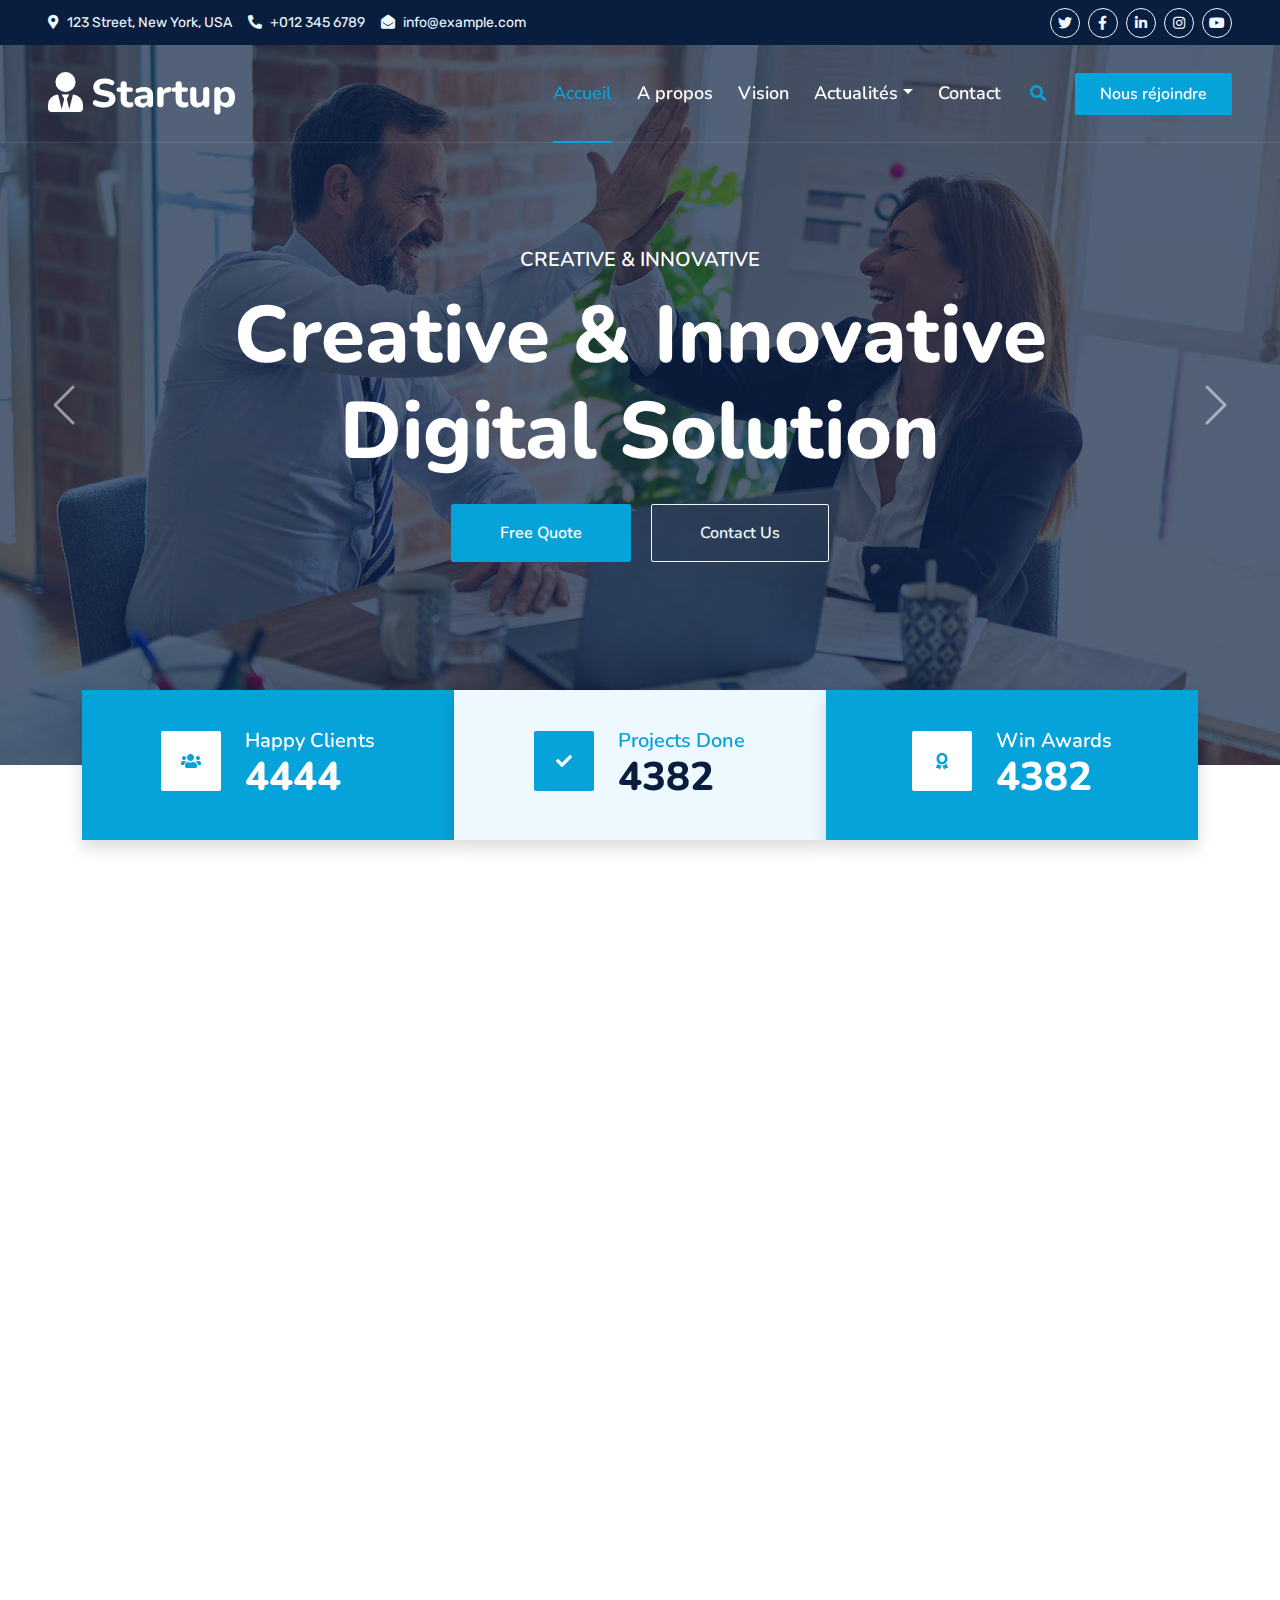
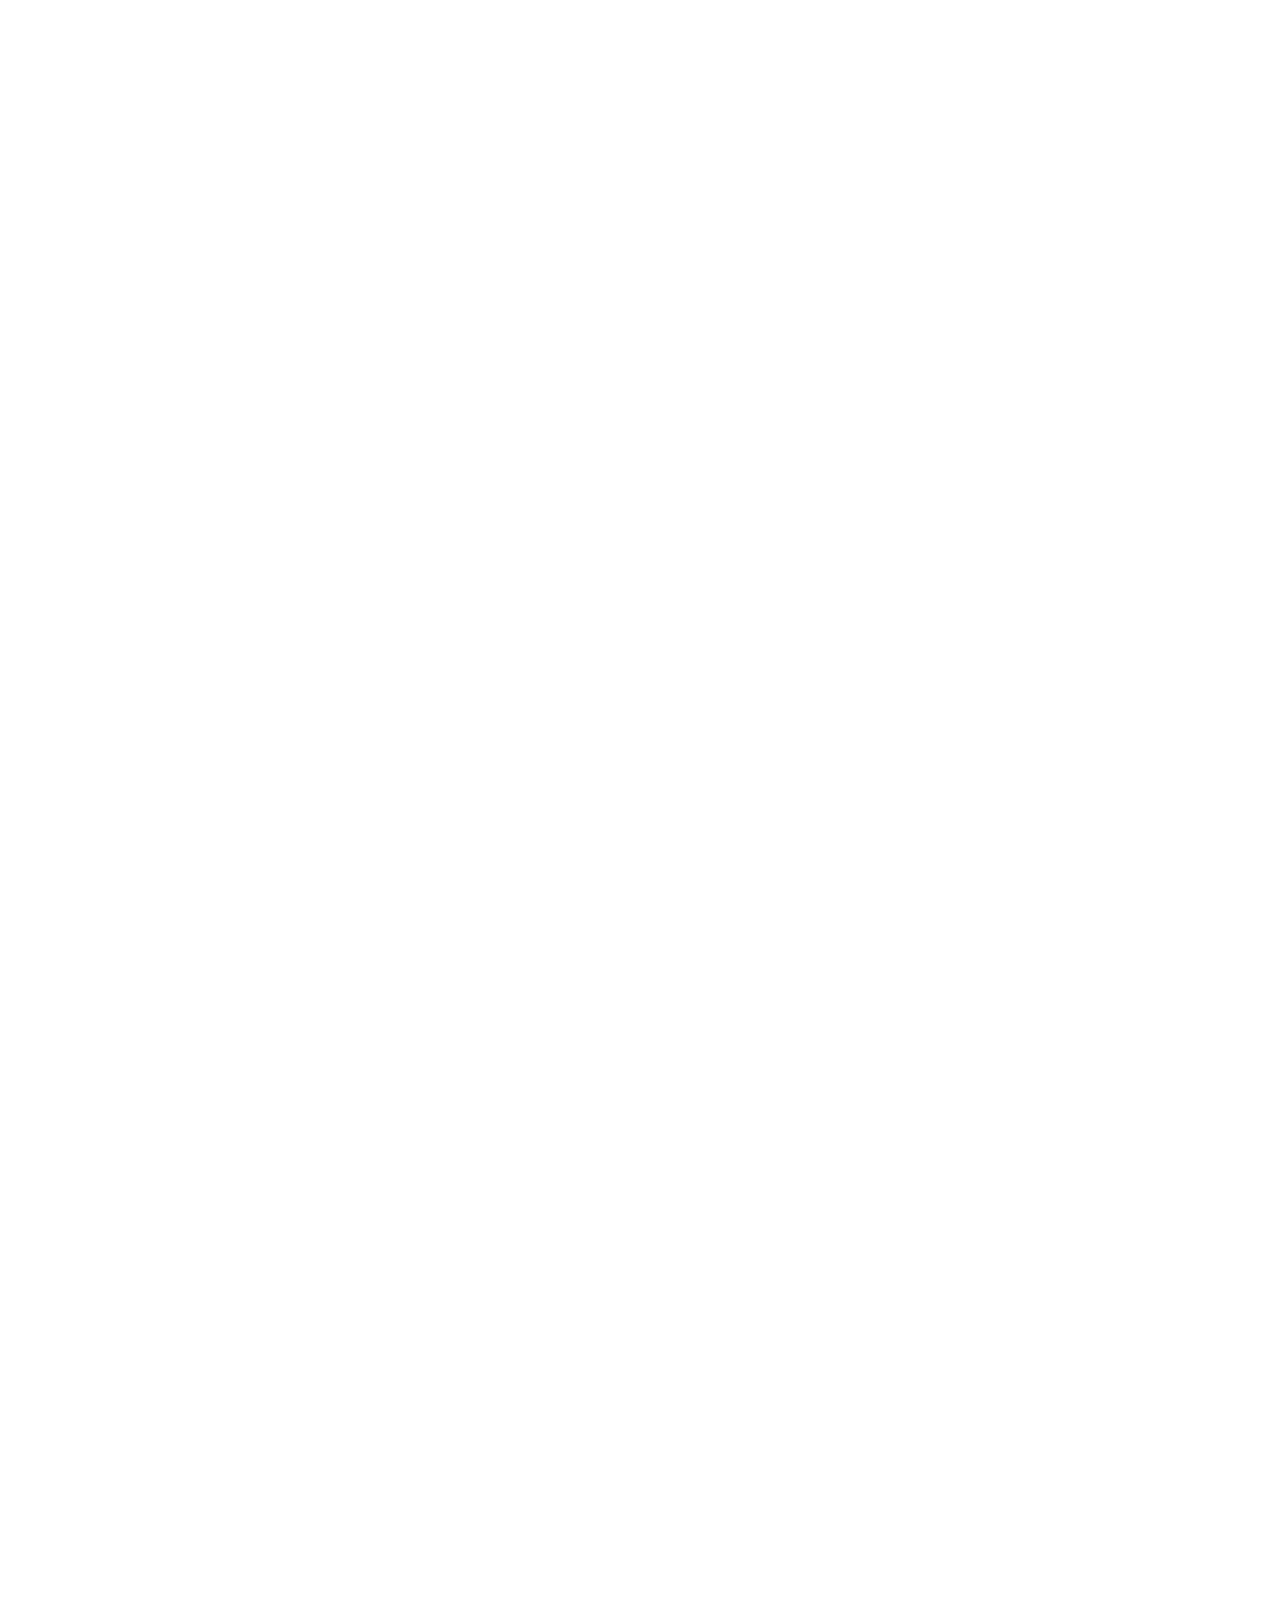
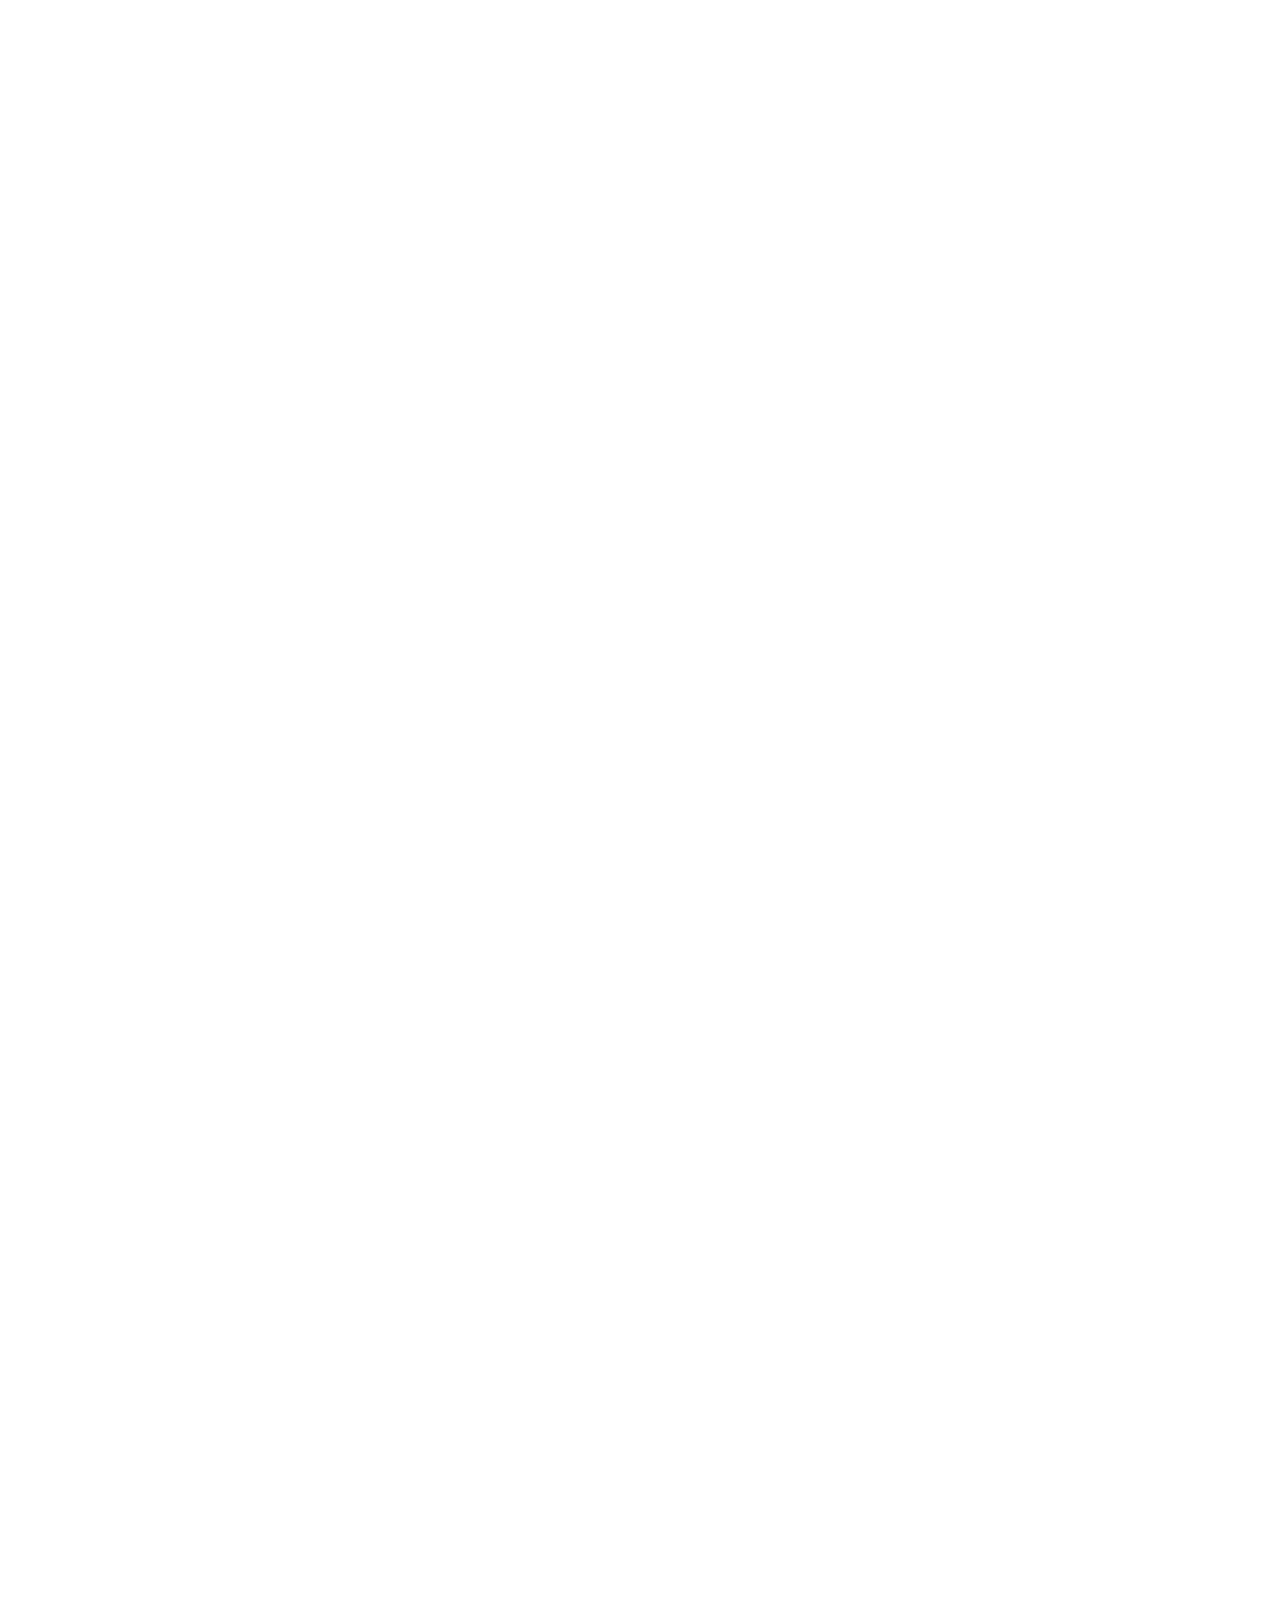
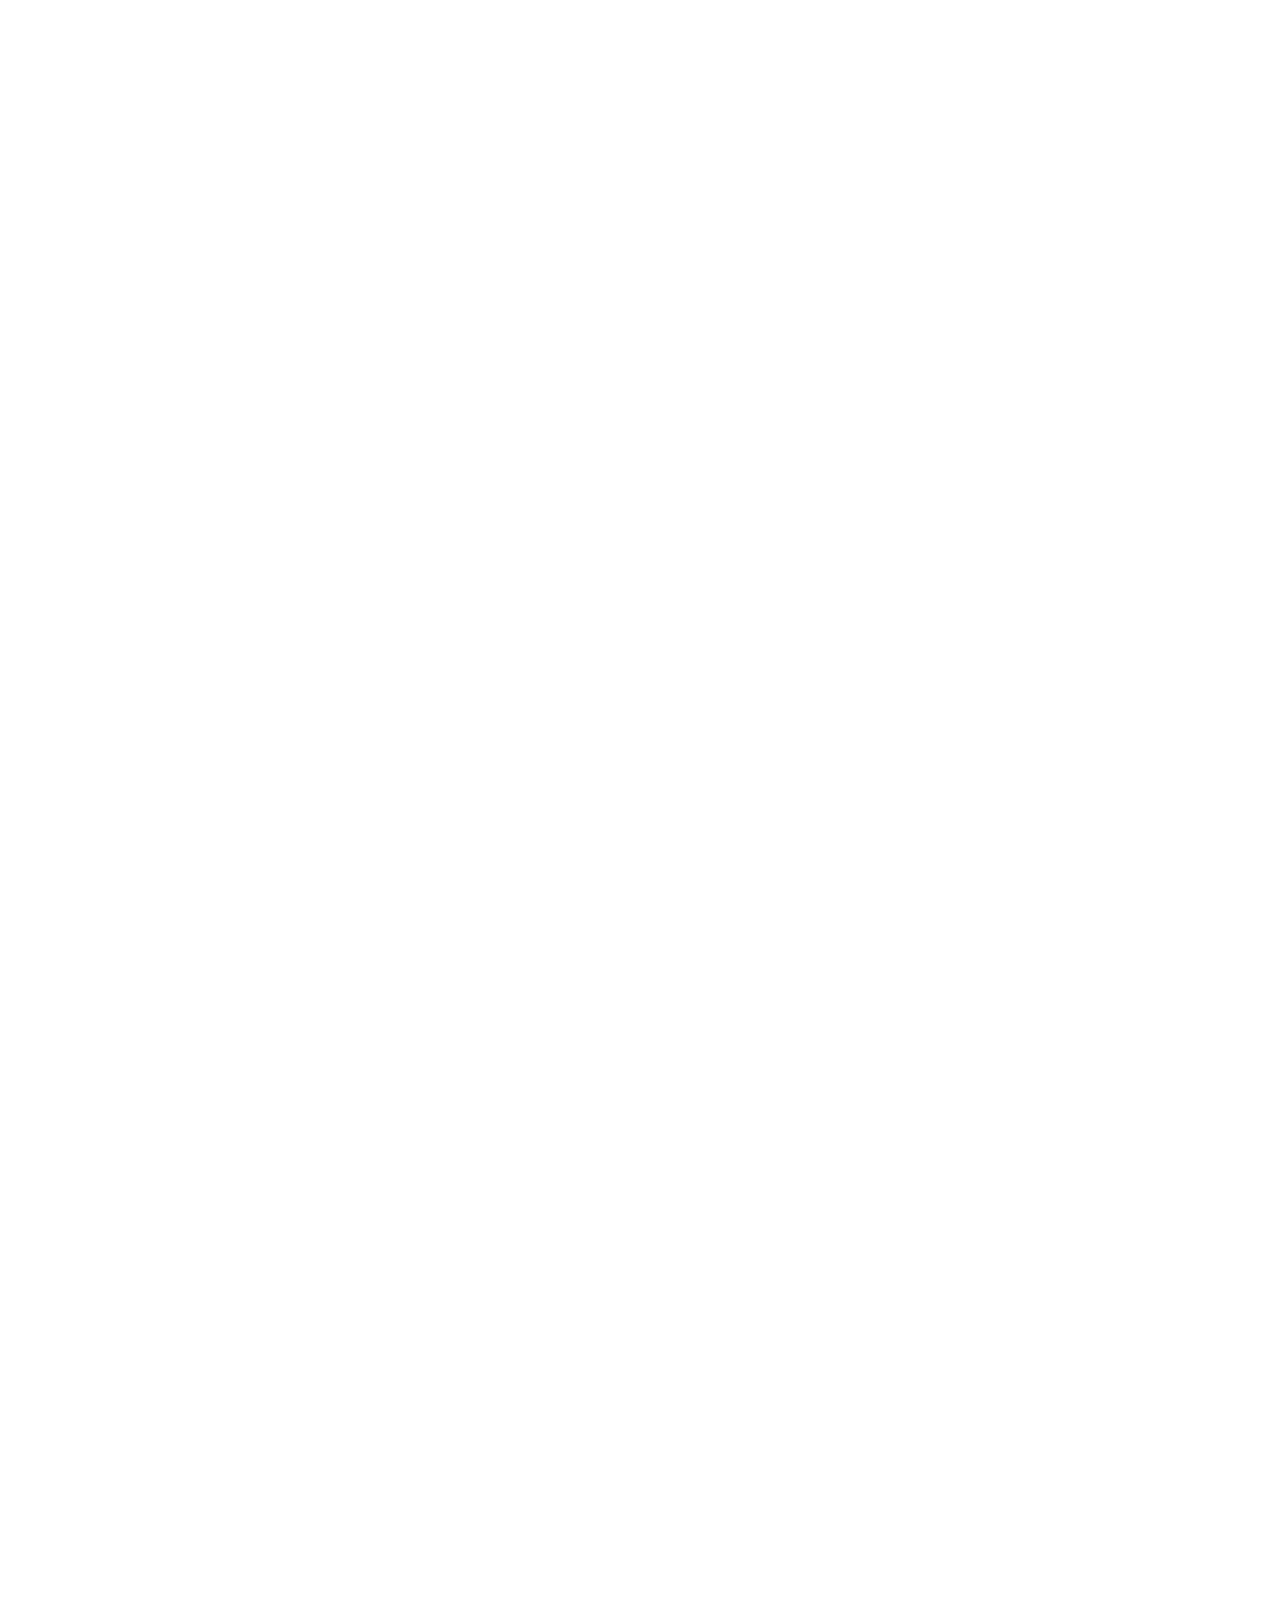
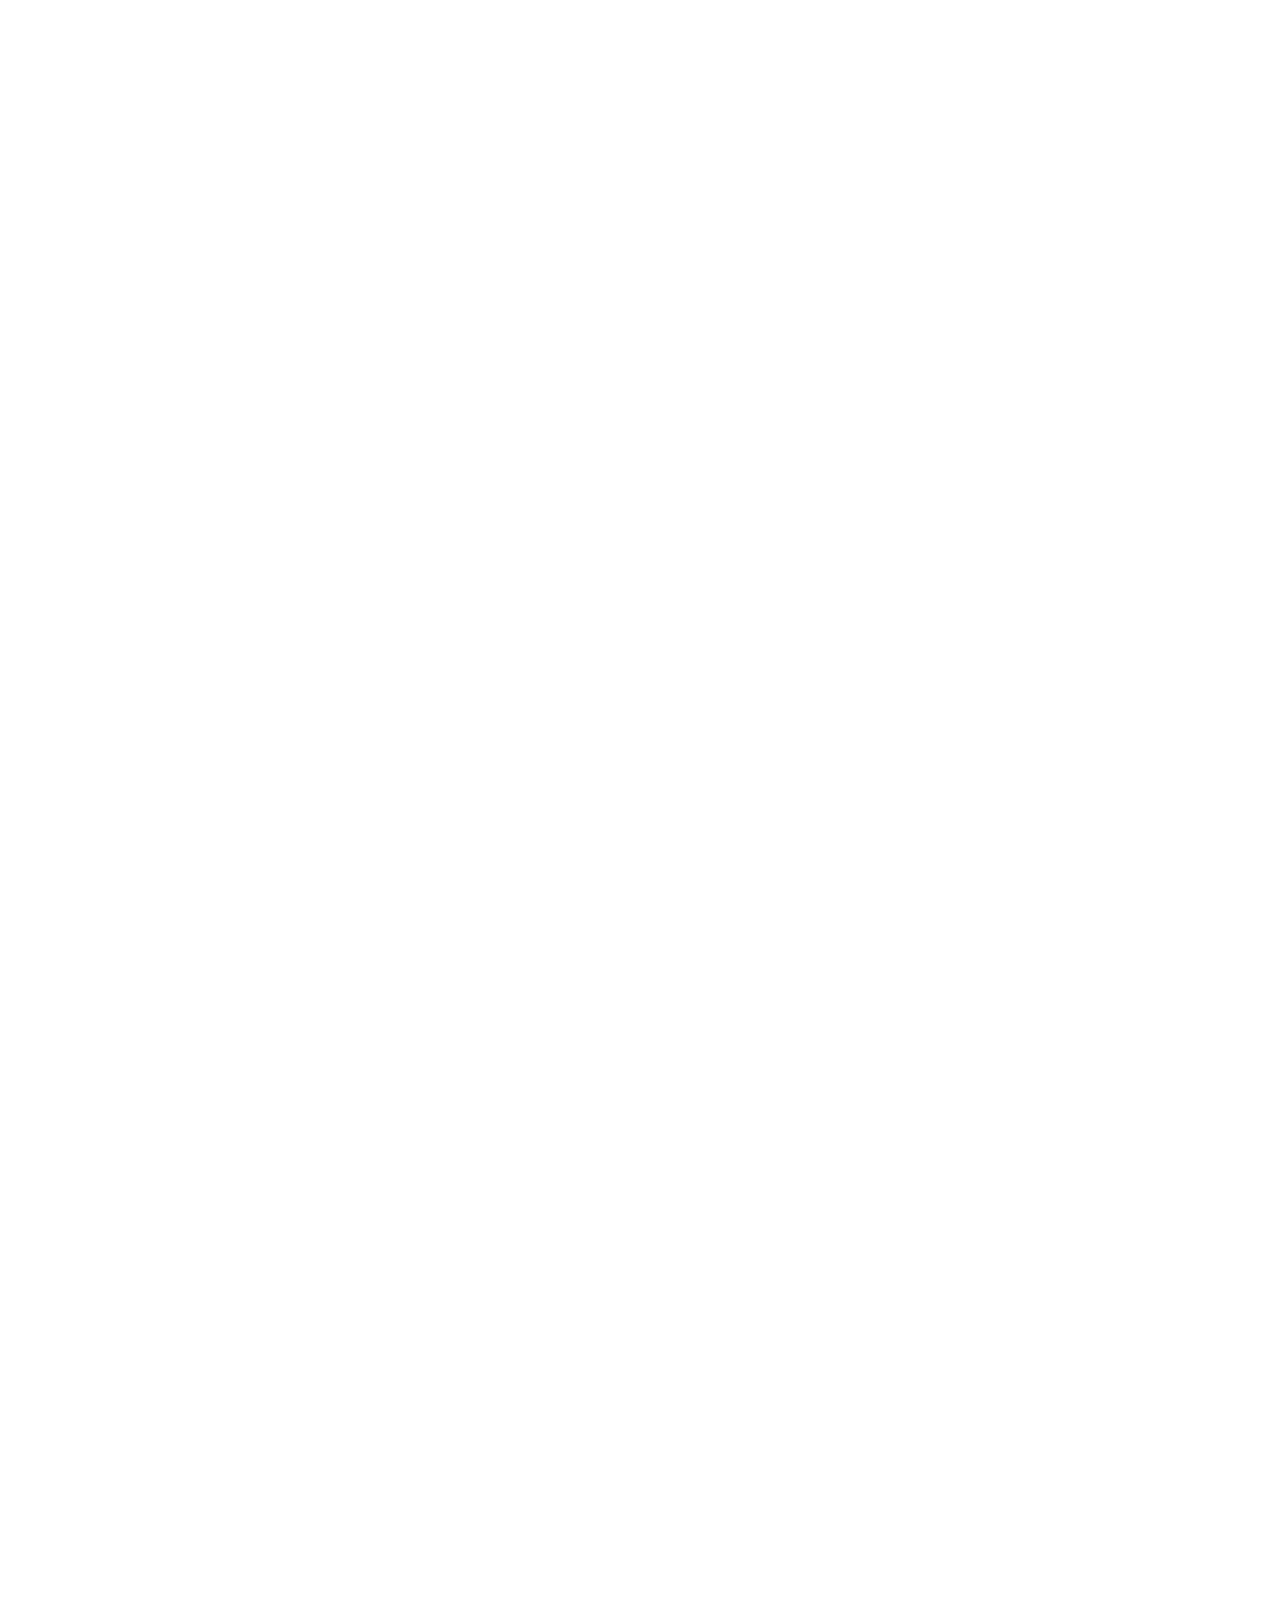
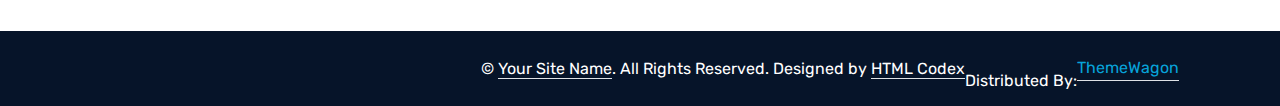
==== commit 91222862: "Modifications des Onglets" ====
--- a/main/index.html
+++ b/main/index.html
@@ -74,30 +74,32 @@
             </button>
             <div class="collapse navbar-collapse" id="navbarCollapse">
                 <div class="navbar-nav ms-auto py-0">
-                    <a href="index.html" class="nav-item nav-link active">Home</a>
-                    <a href="about.html" class="nav-item nav-link">About</a>
-                    <a href="service.html" class="nav-item nav-link">Services</a>
+                    <a href="index.html" class="nav-item nav-link active">Accueil</a>
+                    <a href="about.html" class="nav-item nav-link">A propos</a>
+                    <a href="service.html" class="nav-item nav-link">Vision</a>
                     <div class="nav-item dropdown">
-                        <a href="#" class="nav-link dropdown-toggle" data-bs-toggle="dropdown">Blog</a>
+                        <a href="#" class="nav-link dropdown-toggle" data-bs-toggle="dropdown">Actualités</a>
                         <div class="dropdown-menu m-0">
                             <a href="blog.html" class="dropdown-item">Blog Grid</a>
                             <a href="detail.html" class="dropdown-item">Blog Detail</a>
                         </div>
                     </div>
-                    <div class="nav-item dropdown">
-                        <a href="#" class="nav-link dropdown-toggle" data-bs-toggle="dropdown">Pages</a>
-                        <div class="dropdown-menu m-0">
-                            <a href="price.html" class="dropdown-item">Pricing Plan</a>
-                            <a href="feature.html" class="dropdown-item">Our features</a>
-                            <a href="team.html" class="dropdown-item">Team Members</a>
-                            <a href="testimonial.html" class="dropdown-item">Testimonial</a>
-                            <a href="quote.html" class="dropdown-item">Free Quote</a>
-                        </div>
-                    </div>
+                    <!--
+                        <div class="nav-item dropdown">
+                            <a href="#" class="nav-link dropdown-toggle" data-bs-toggle="dropdown">Pages</a>
+                            <div class="dropdown-menu m-0">
+                                <a href="price.html" class="dropdown-item">Pricing Plan</a>
+                                <a href="feature.html" class="dropdown-item">Our features</a>
+                                <a href="team.html" class="dropdown-item">Team Members</a>
+                                <a href="testimonial.html" class="dropdown-item">Testimonial</a>
+                                <a href="quote.html" class="dropdown-item">Free Quote</a>
+                            </div>
+                        </div>
+                    -->
                     <a href="contact.html" class="nav-item nav-link">Contact</a>
                 </div>
                 <butaton type="button" class="btn text-primary ms-3" data-bs-toggle="modal" data-bs-target="#searchModal"><i class="fa fa-search"></i></butaton>
-                <a href="https://htmlcodex.com/startup-company-website-template" class="btn btn-primary py-2 px-4 ms-3">Download Pro Version</a>
+                <a href="https://htmlcodex.com/startup-company-website-template" class="btn btn-primary py-2 px-4 ms-3">Nous réjoindre</a>
             </div>
         </nav>
 
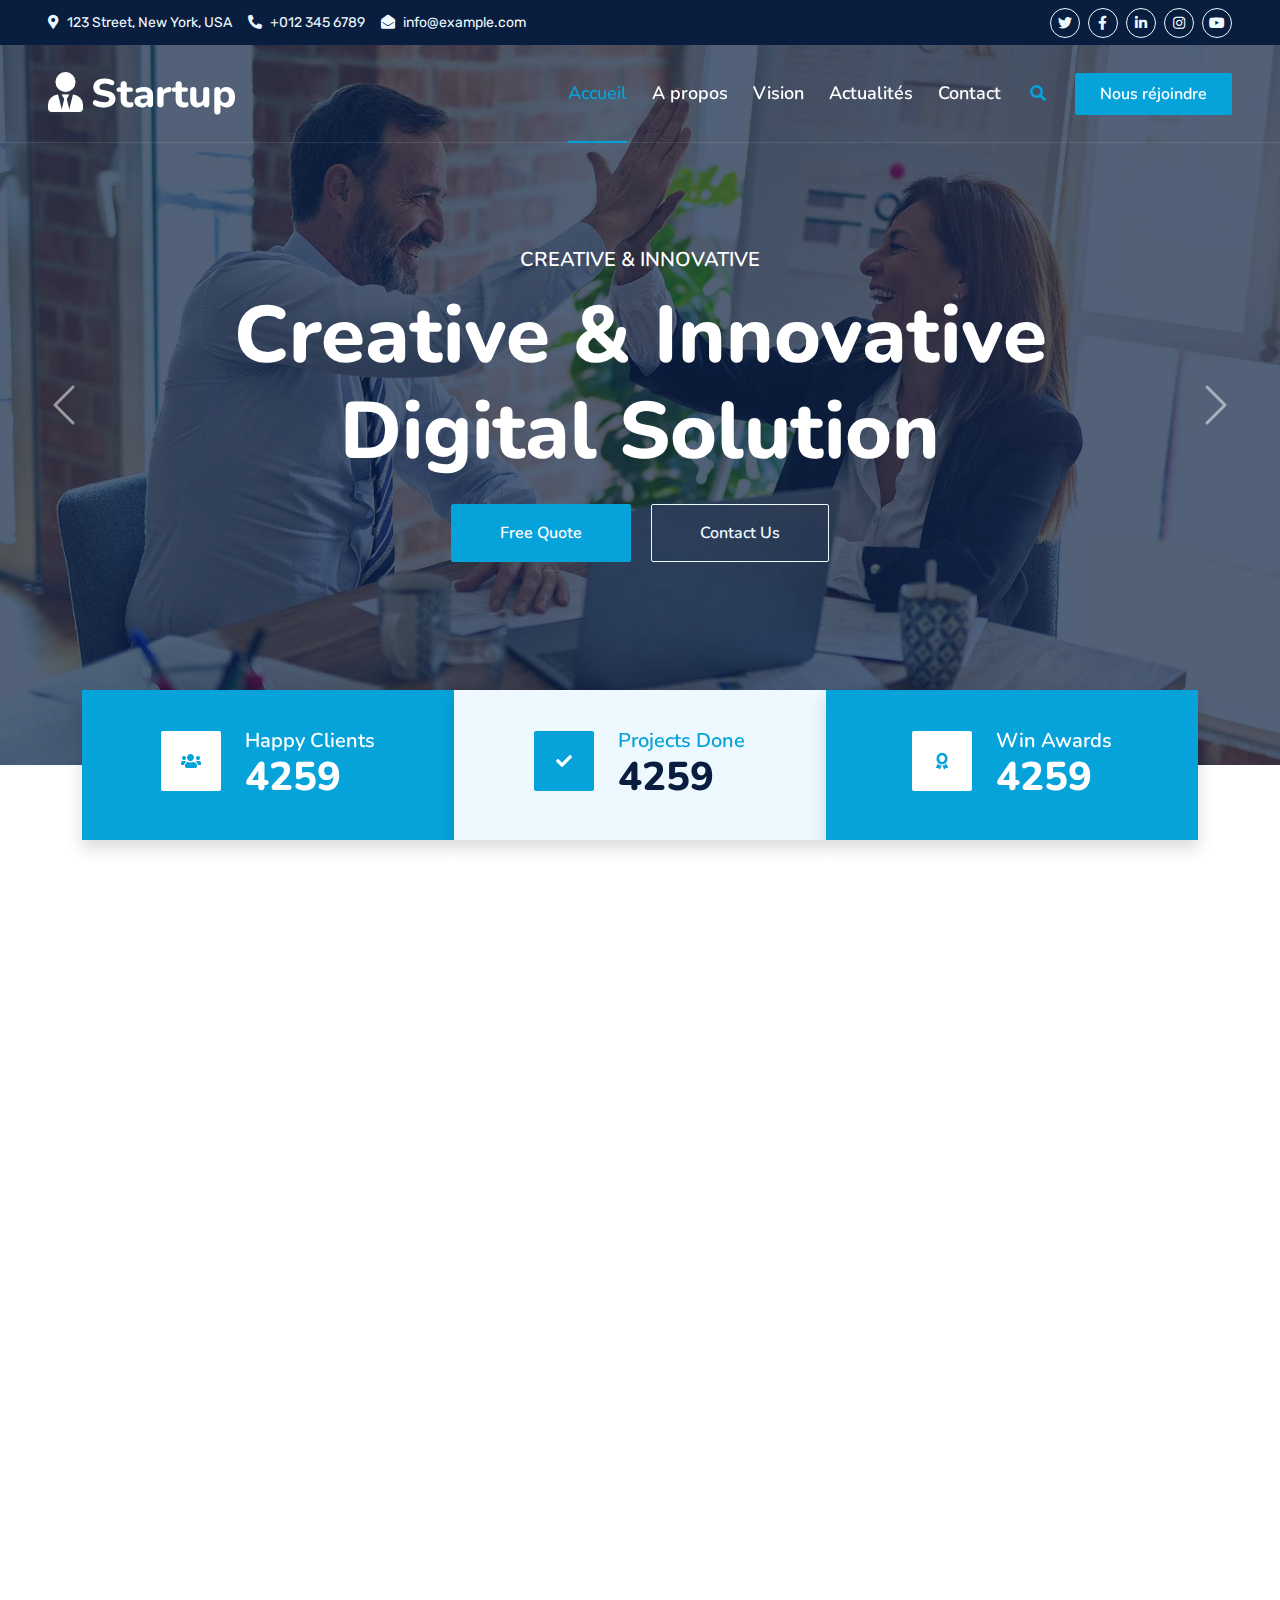
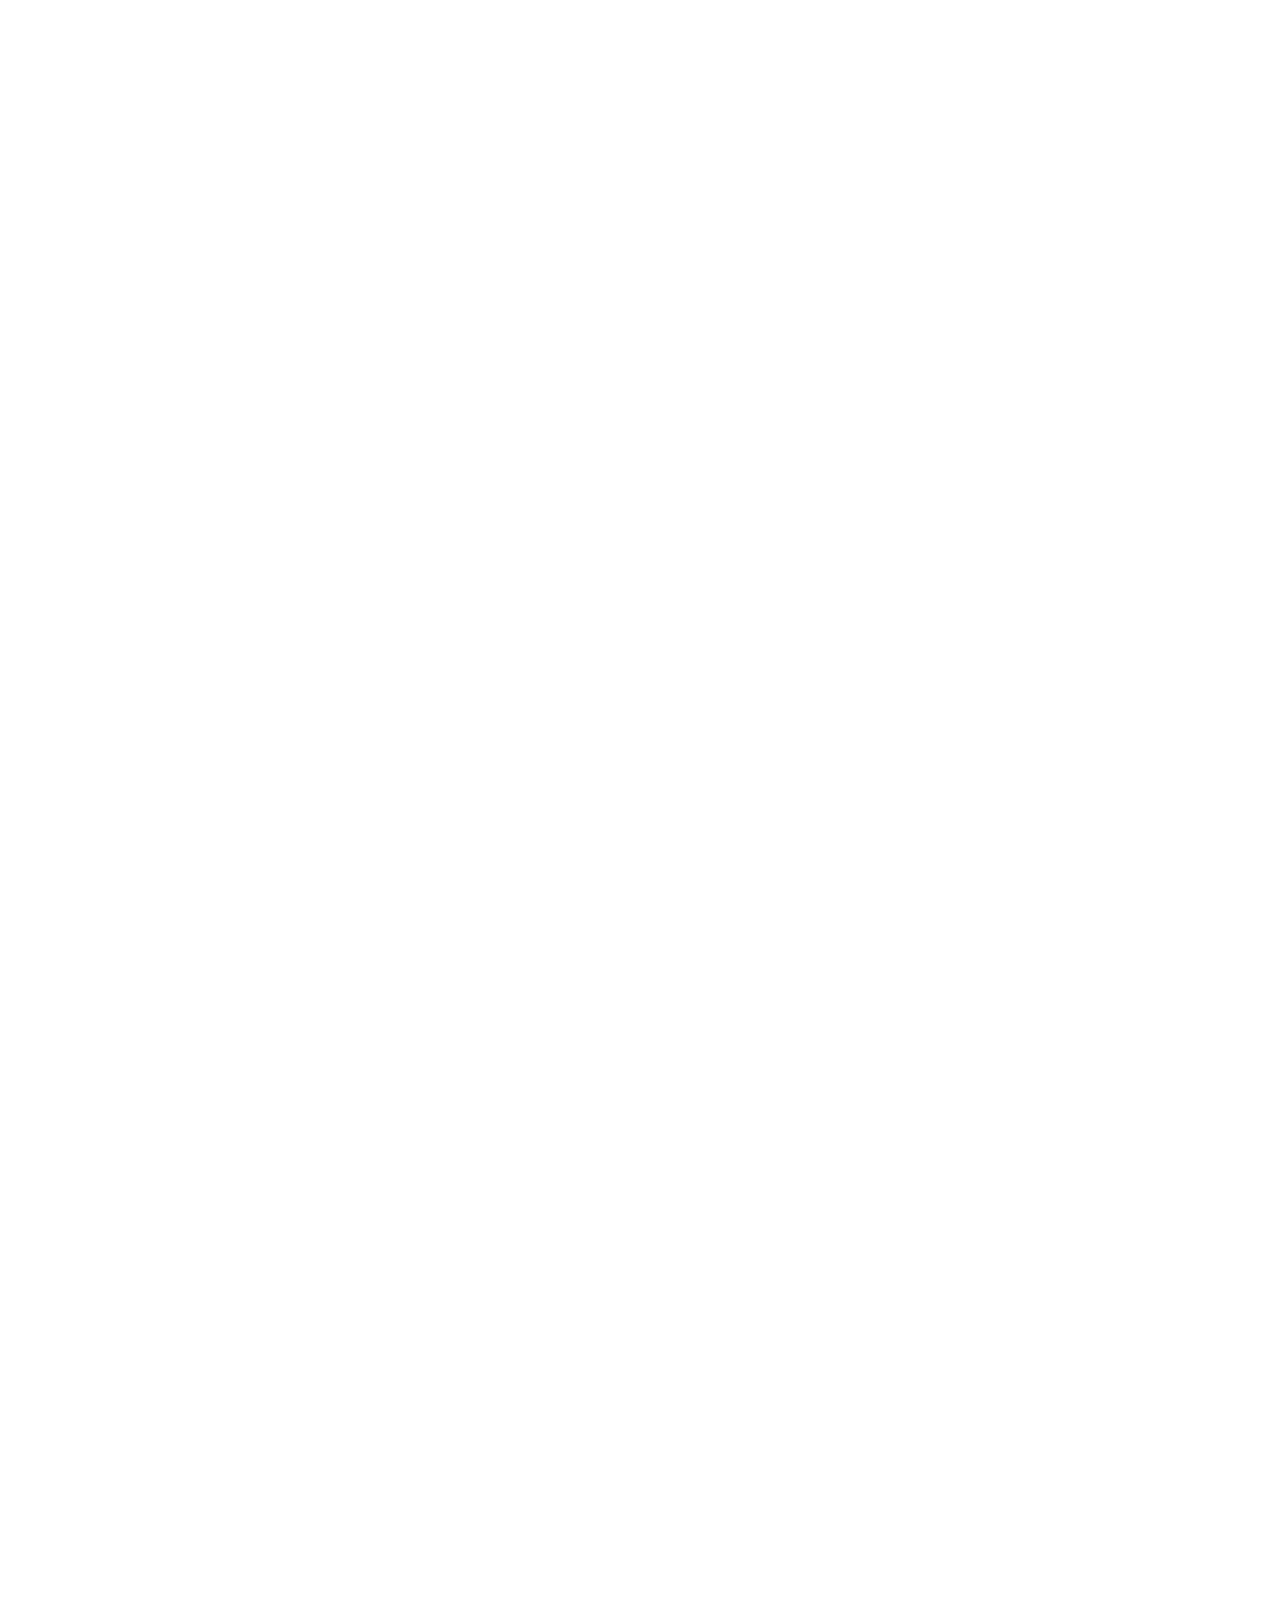
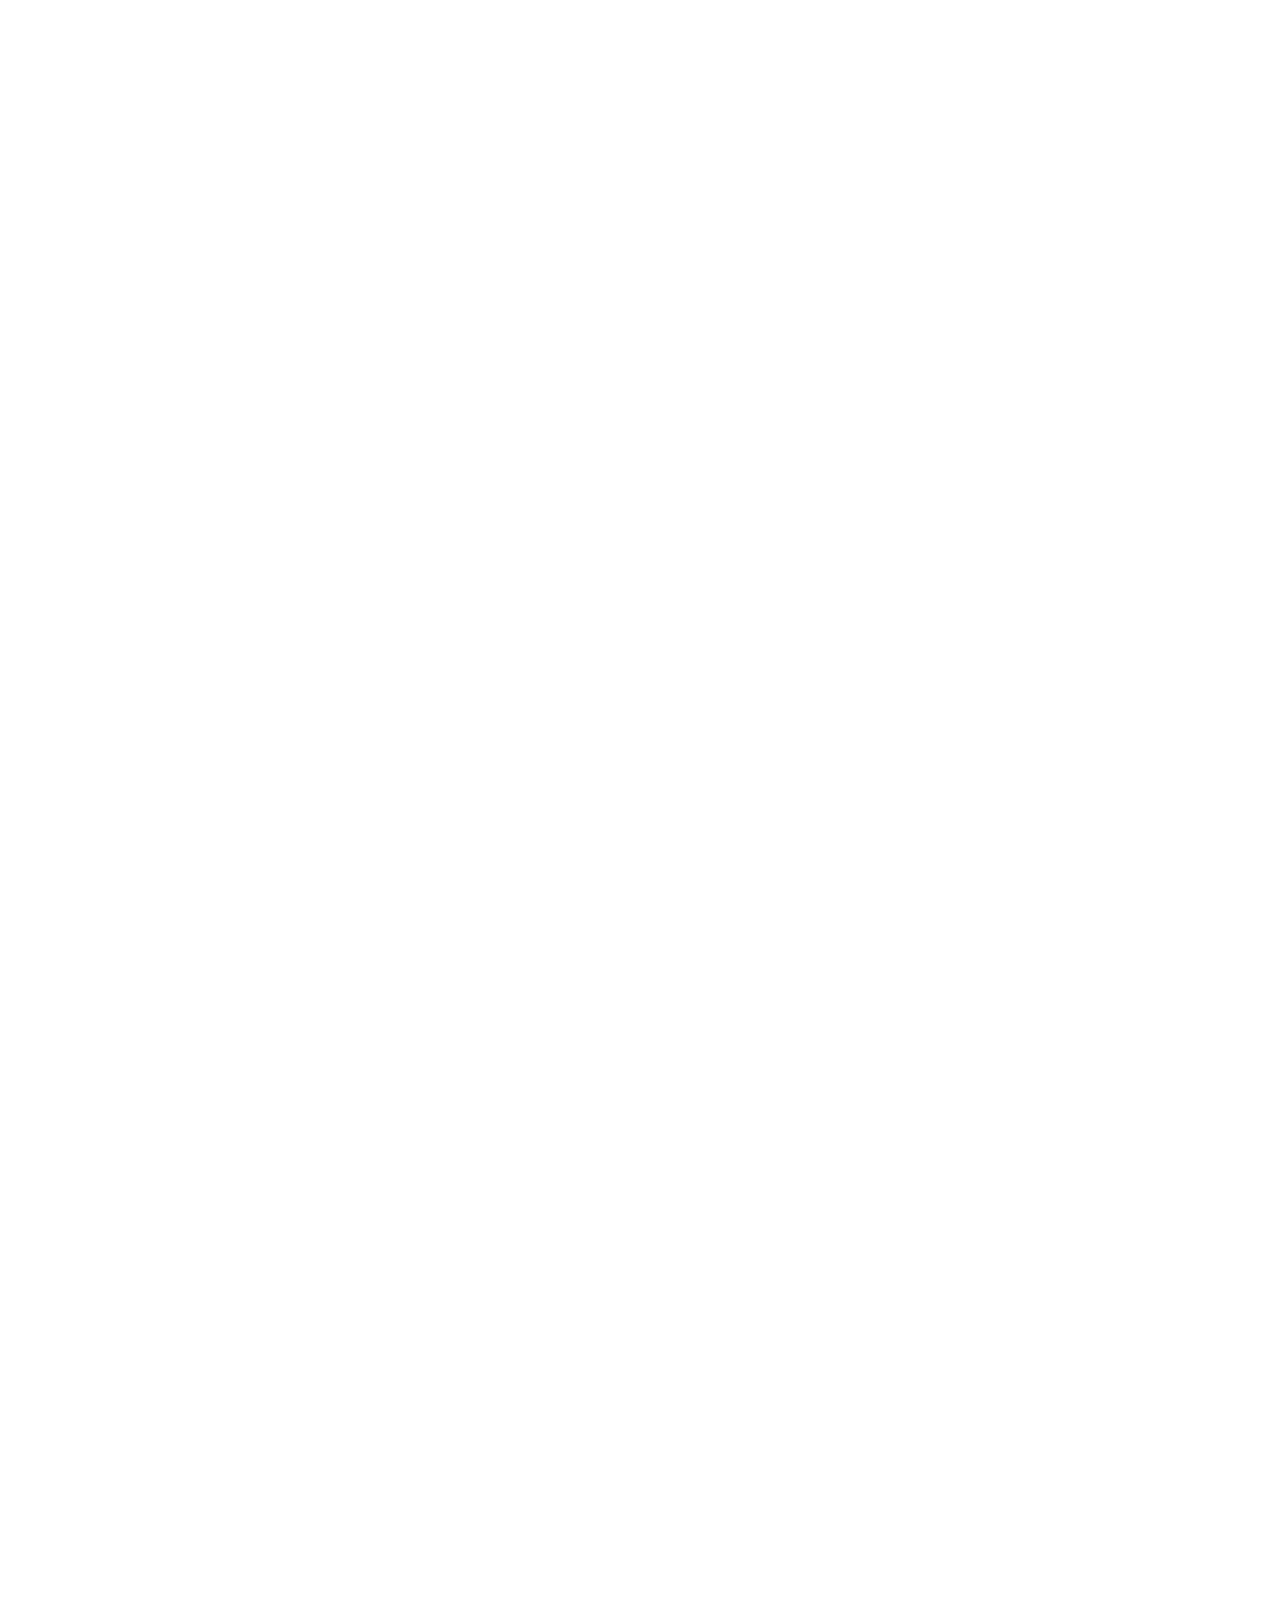
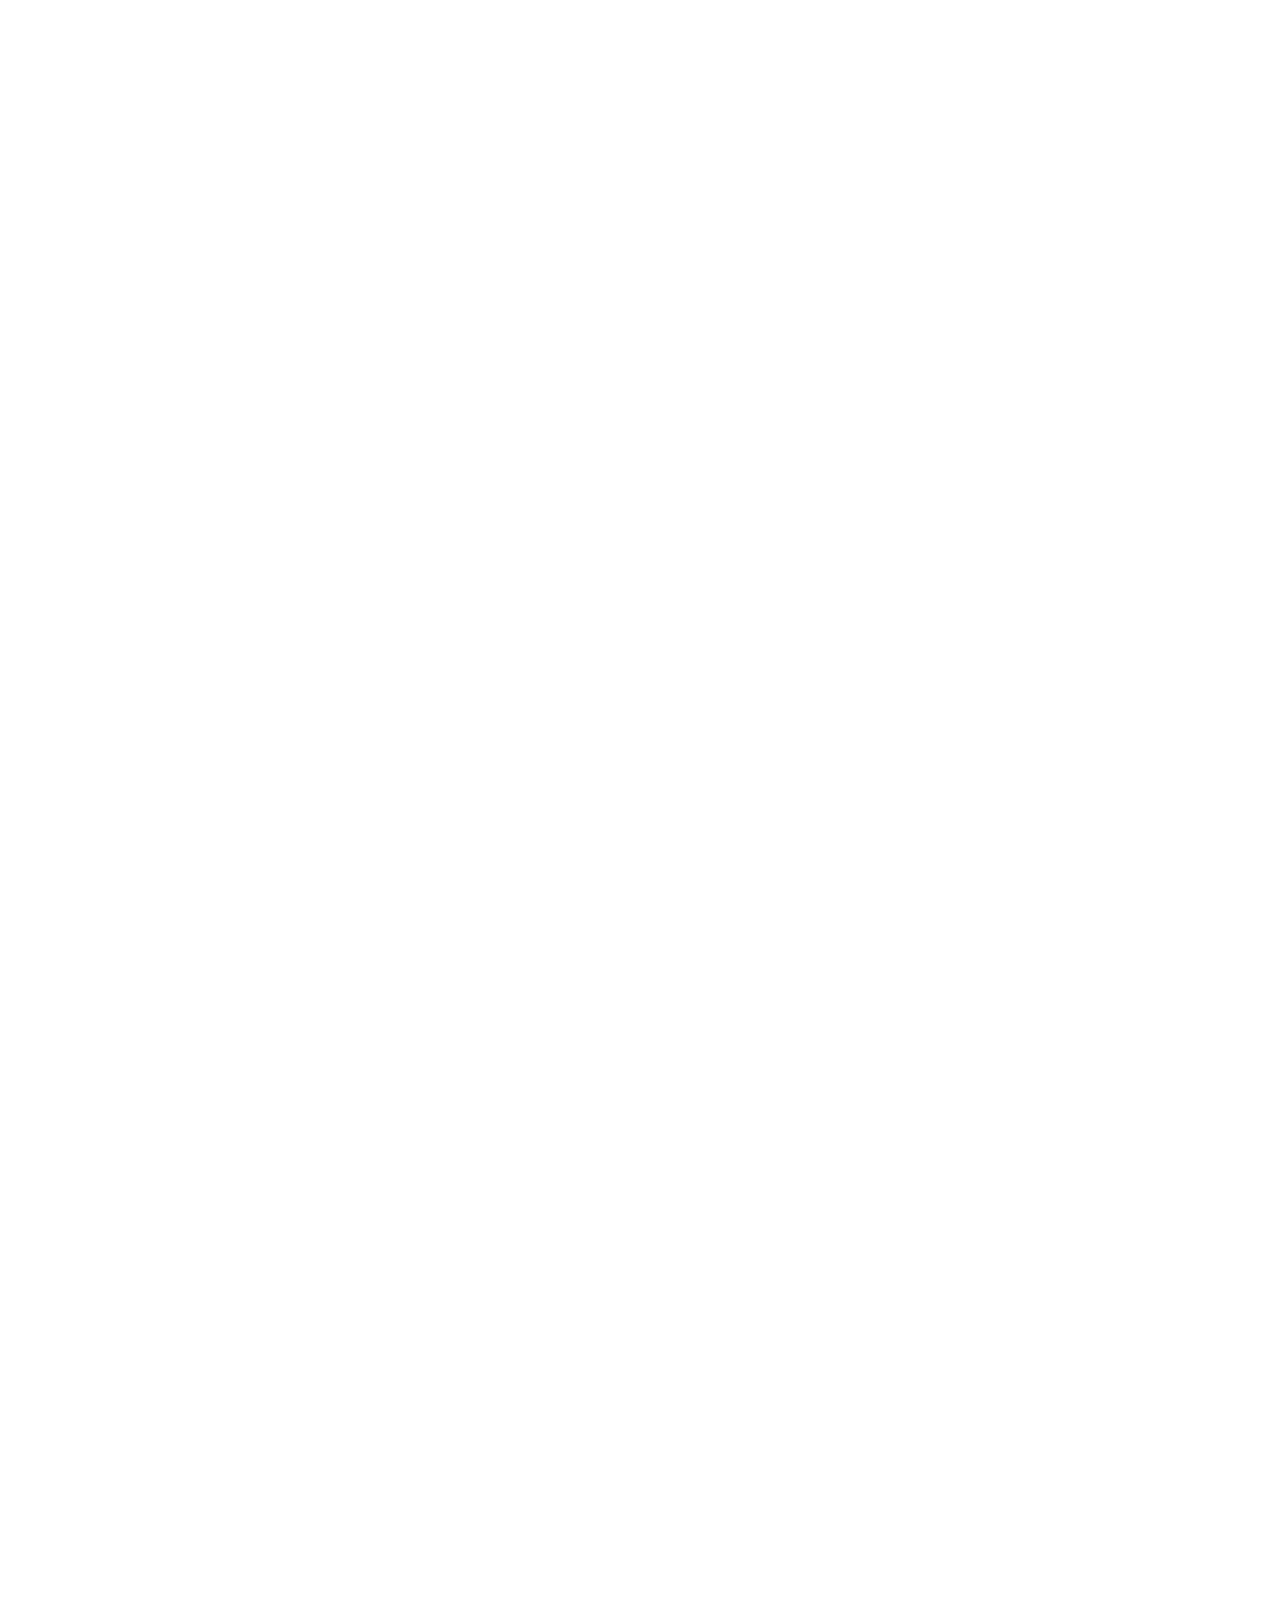
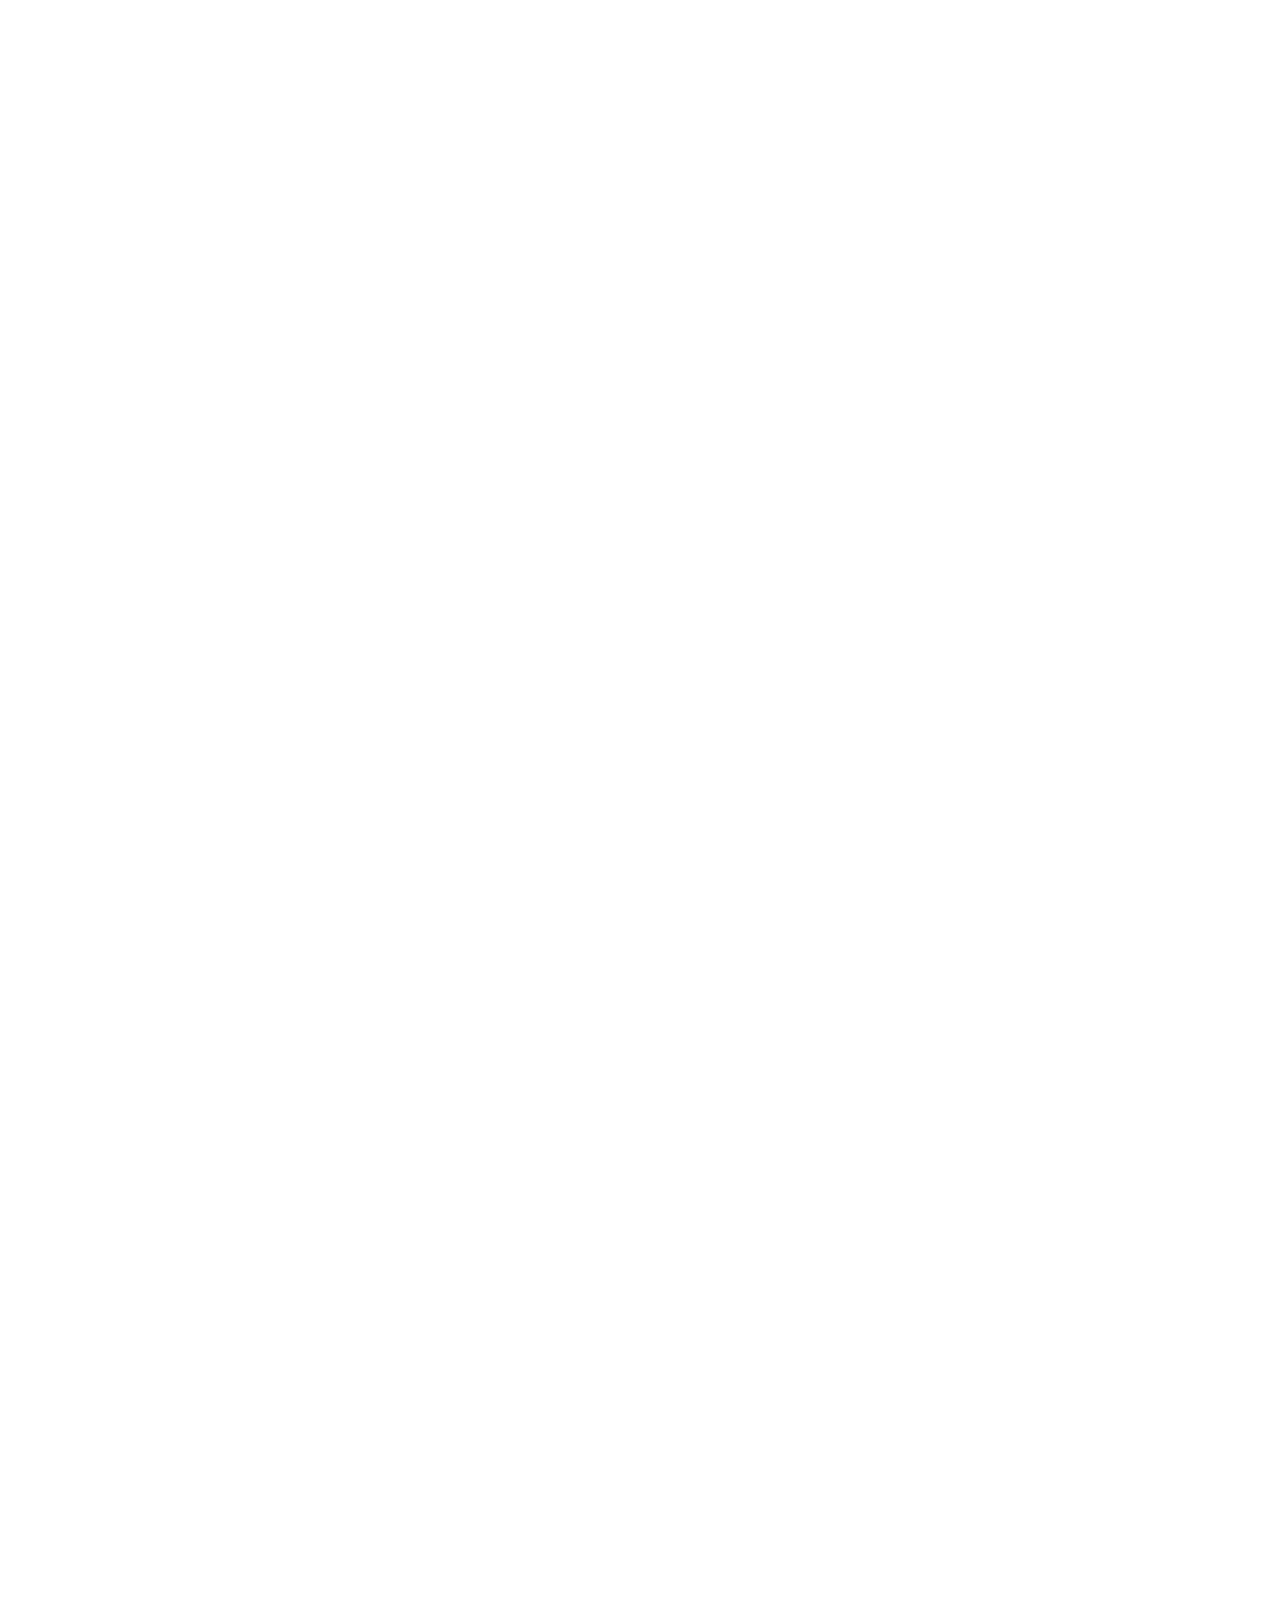
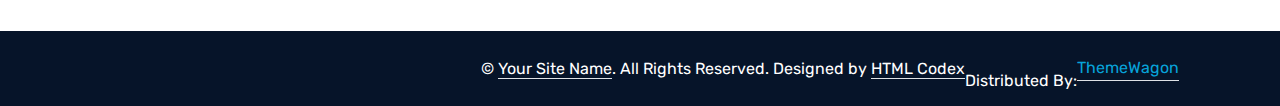
==== commit 33a3aa5a: "Suite" ====
--- a/main/index.html
+++ b/main/index.html
@@ -77,13 +77,7 @@
                     <a href="index.html" class="nav-item nav-link active">Accueil</a>
                     <a href="about.html" class="nav-item nav-link">A propos</a>
                     <a href="service.html" class="nav-item nav-link">Vision</a>
-                    <div class="nav-item dropdown">
-                        <a href="#" class="nav-link dropdown-toggle" data-bs-toggle="dropdown">Actualités</a>
-                        <div class="dropdown-menu m-0">
-                            <a href="blog.html" class="dropdown-item">Blog Grid</a>
-                            <a href="detail.html" class="dropdown-item">Blog Detail</a>
-                        </div>
-                    </div>
+                    <a href="blog.html" class="nav-item nav-link" >Actualités</a>
                     <!--
                         <div class="nav-item dropdown">
                             <a href="#" class="nav-link dropdown-toggle" data-bs-toggle="dropdown">Pages</a>
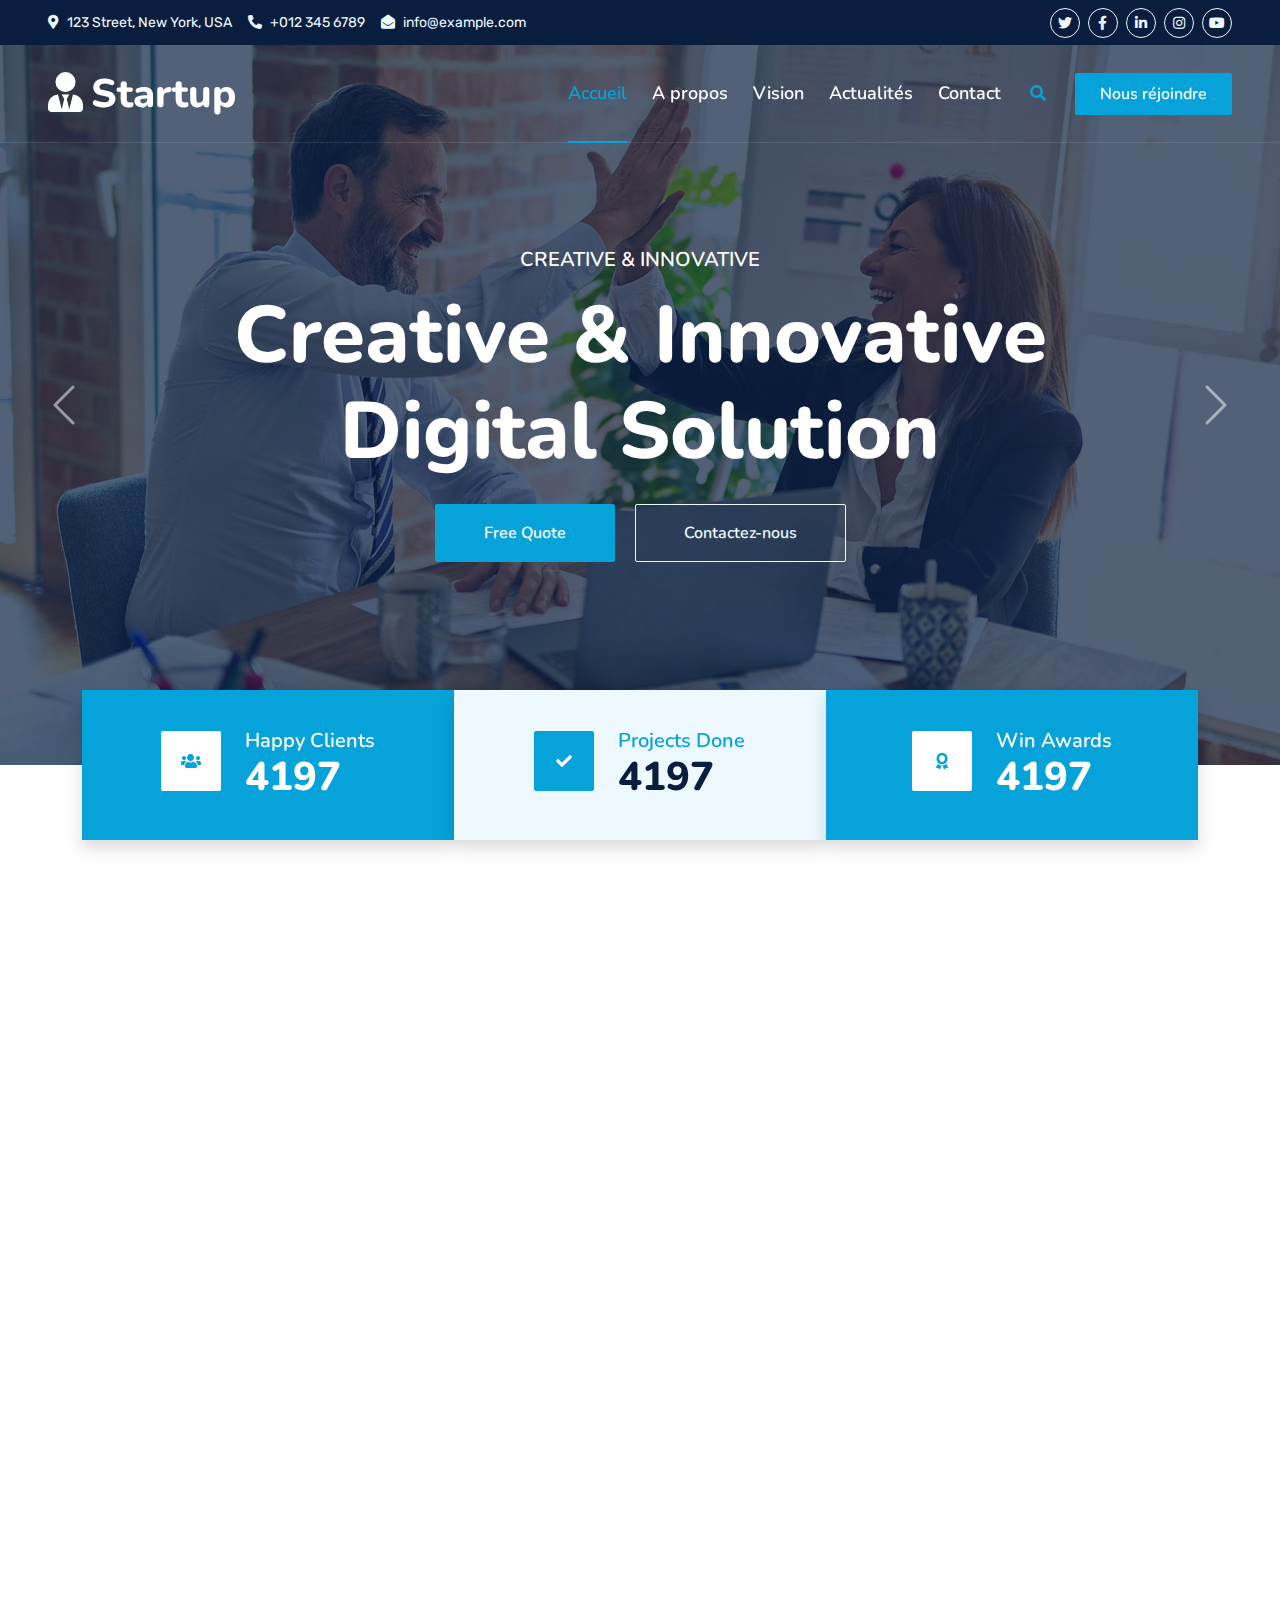
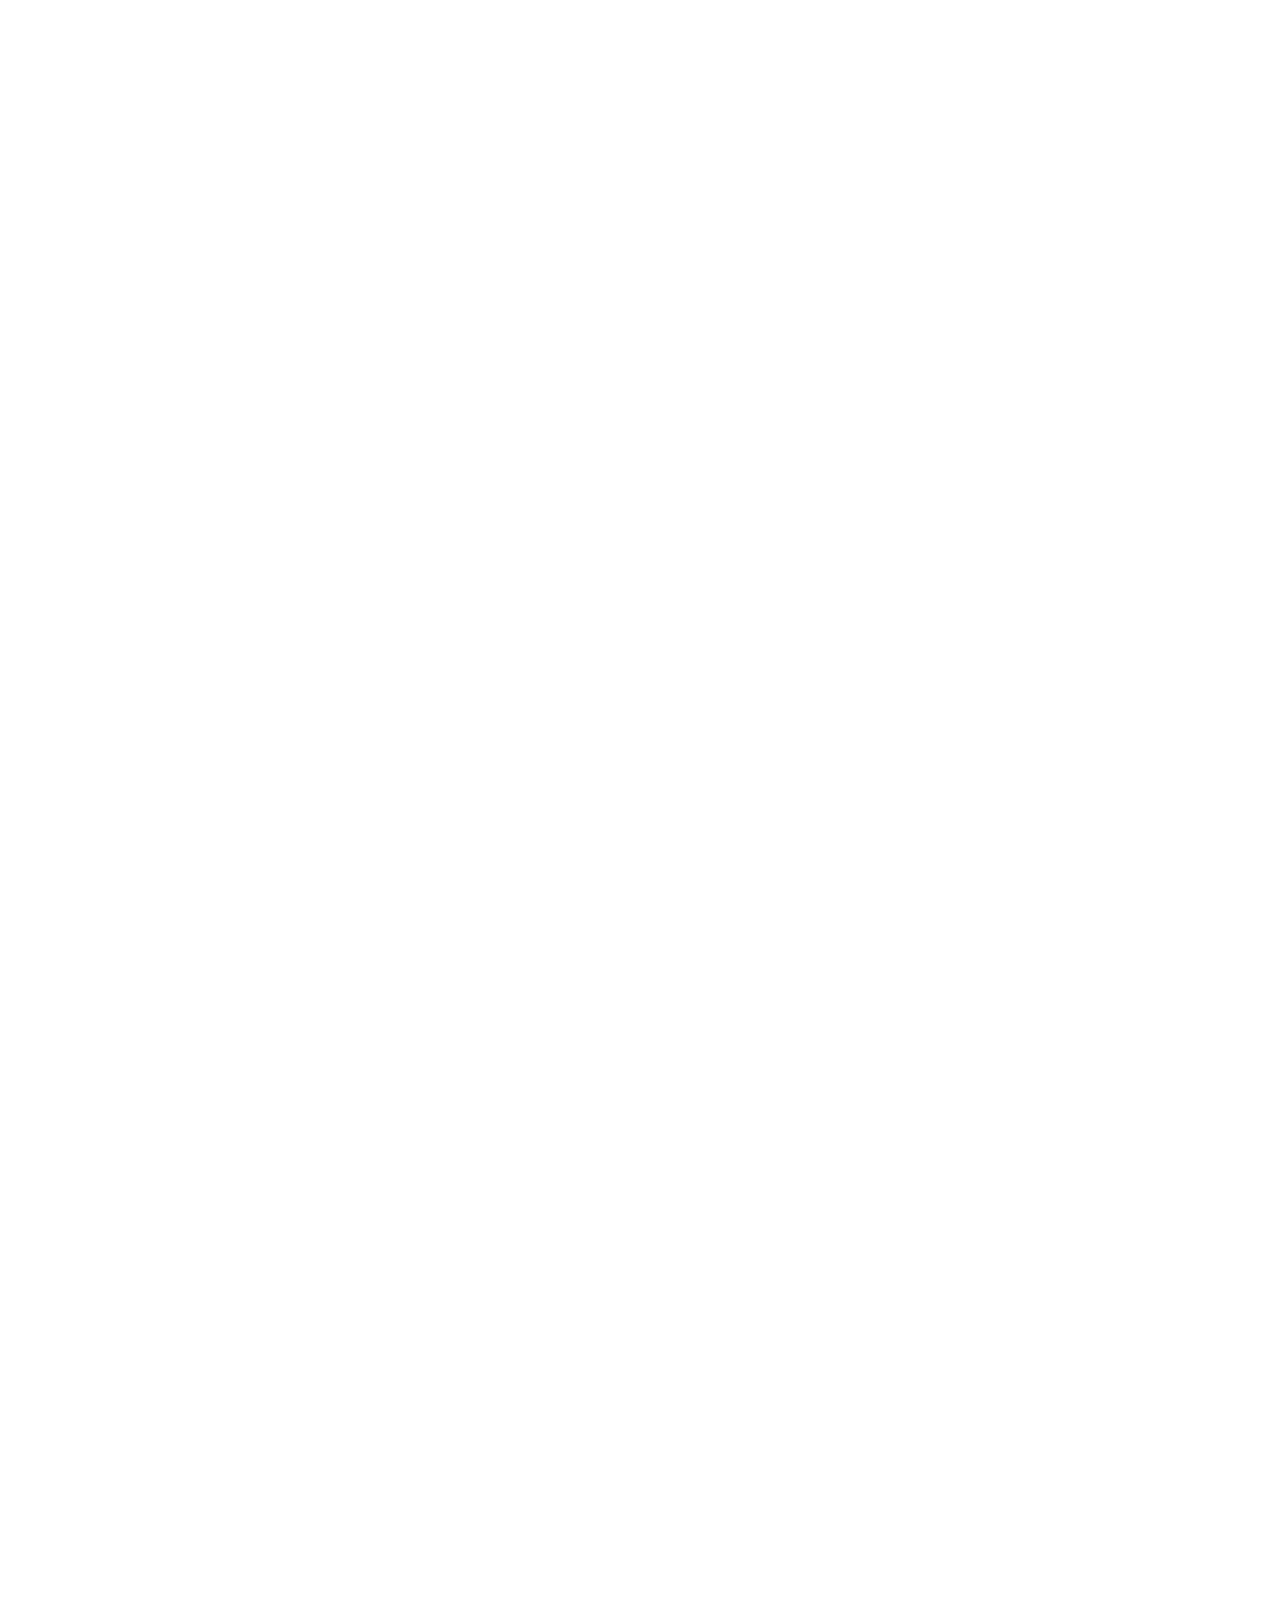
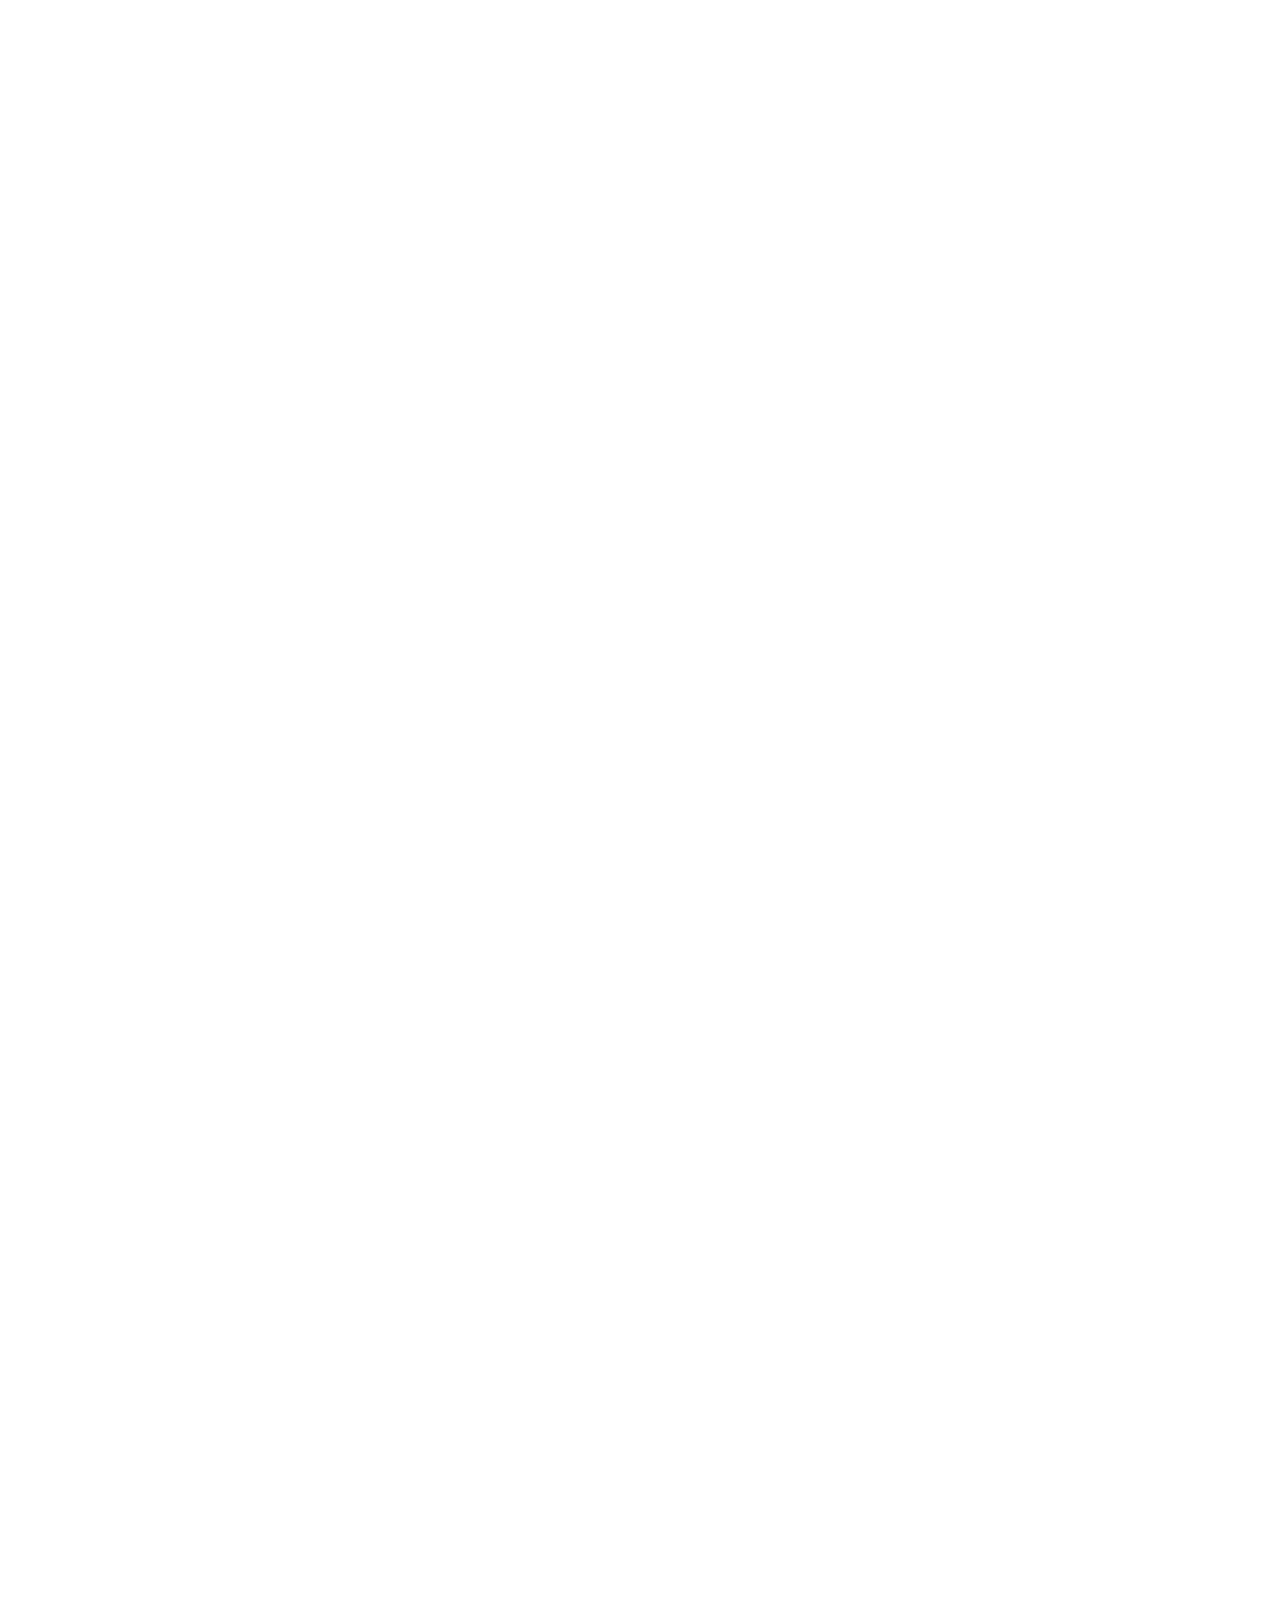
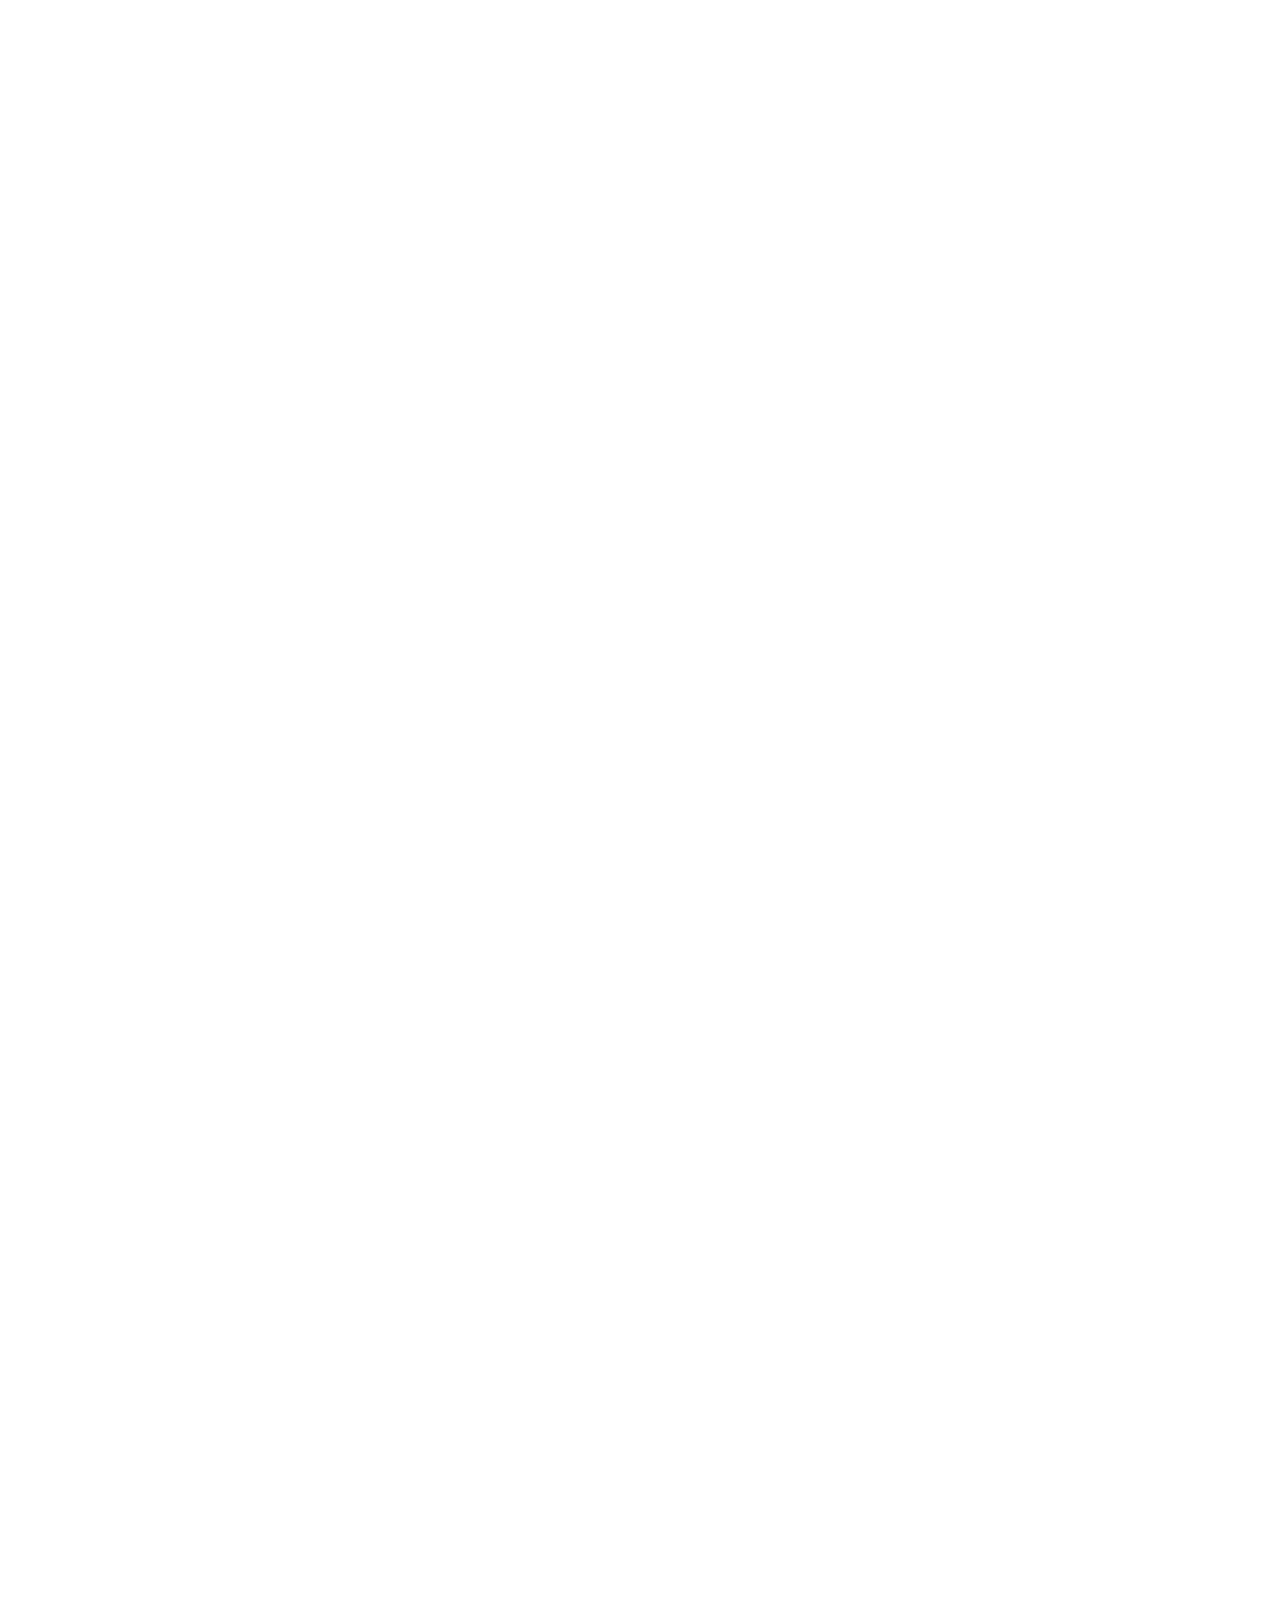
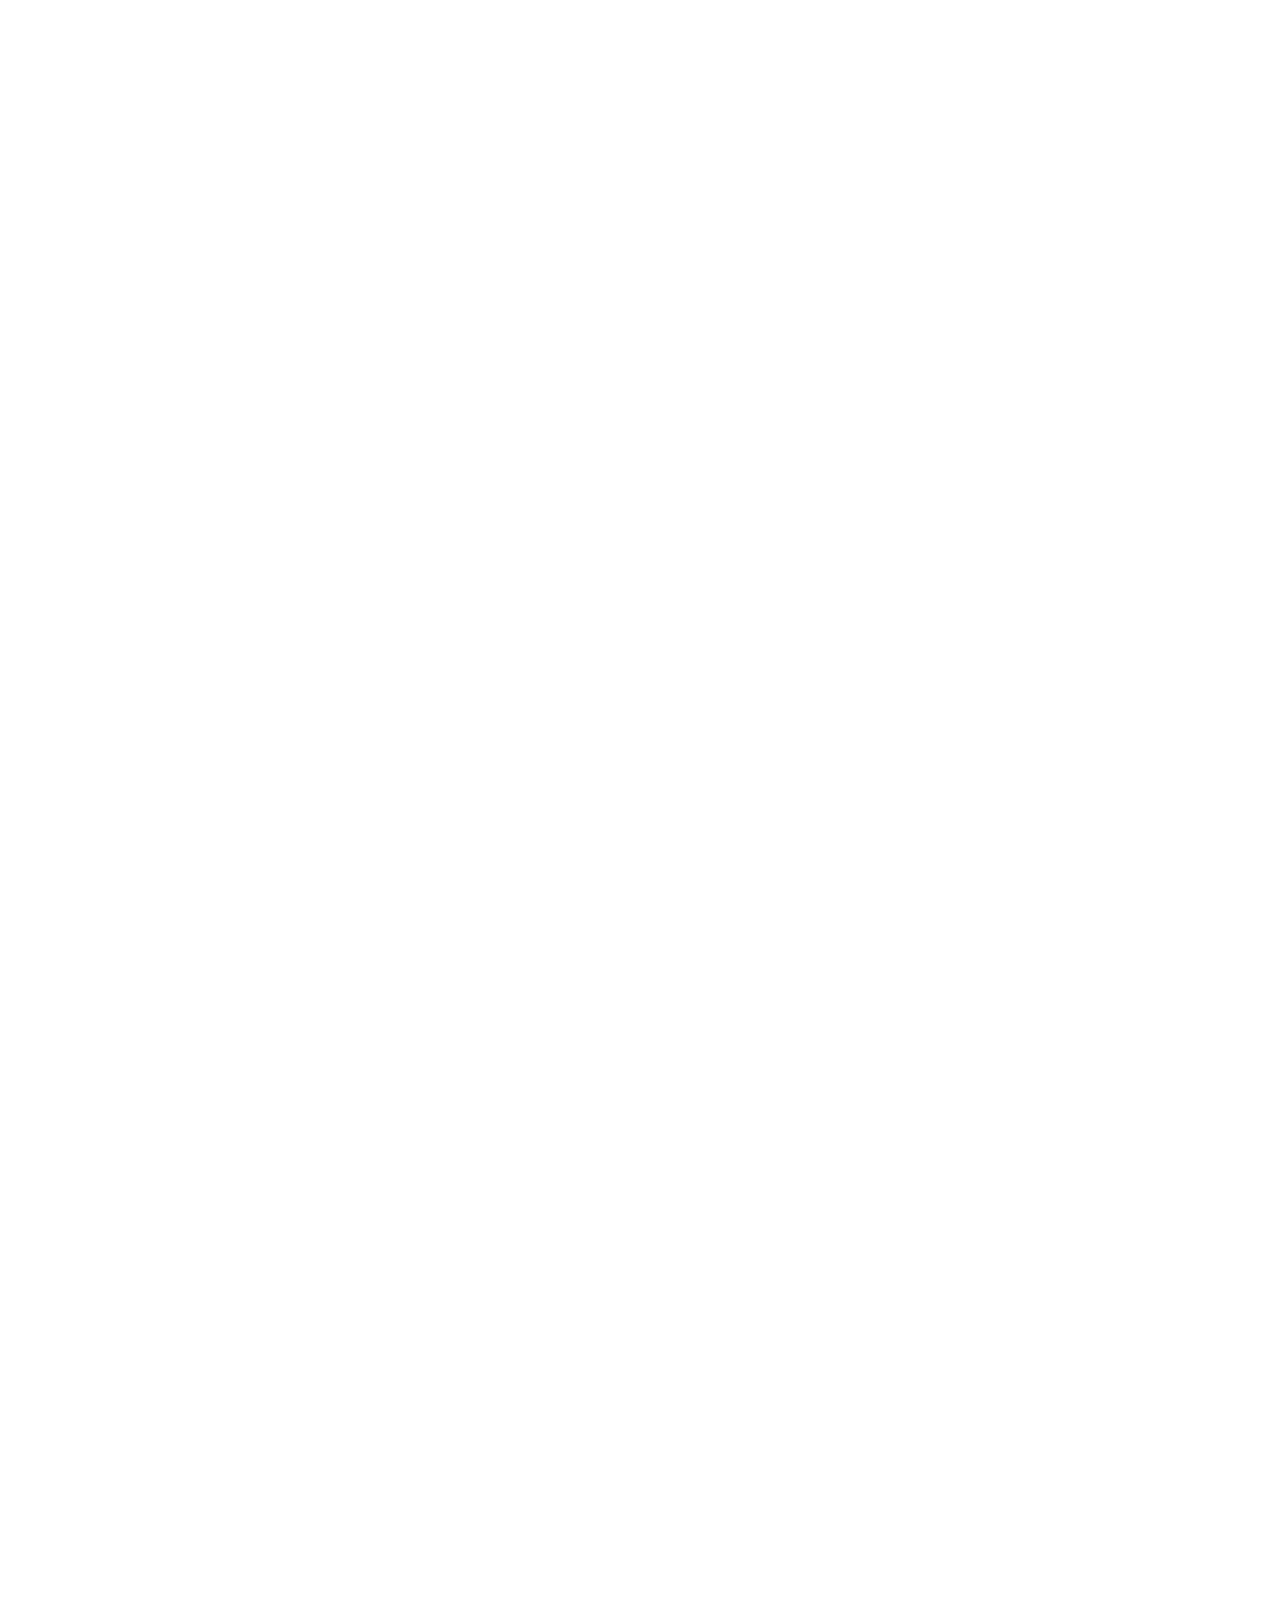
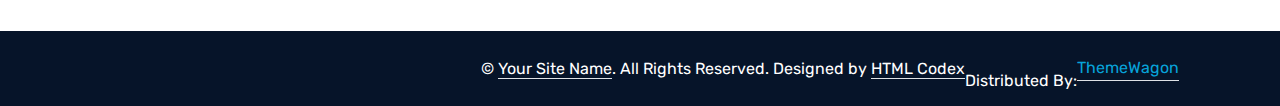
==== commit aeb7d8e4: "Ajout du back end" ====
--- a/main/index.html
+++ b/main/index.html
@@ -106,7 +106,7 @@
                             <h5 class="text-white text-uppercase mb-3 animated slideInDown">Creative & Innovative</h5>
                             <h1 class="display-1 text-white mb-md-4 animated zoomIn">Creative & Innovative Digital Solution</h1>
                             <a href="quote.html" class="btn btn-primary py-md-3 px-md-5 me-3 animated slideInLeft">Free Quote</a>
-                            <a href="" class="btn btn-outline-light py-md-3 px-md-5 animated slideInRight">Contact Us</a>
+                            <a href="" class="btn btn-outline-light py-md-3 px-md-5 animated slideInRight">Contactez-nous</a>
                         </div>
                     </div>
                 </div>
@@ -117,7 +117,7 @@
                             <h5 class="text-white text-uppercase mb-3 animated slideInDown">Creative & Innovative</h5>
                             <h1 class="display-1 text-white mb-md-4 animated zoomIn">Creative & Innovative Digital Solution</h1>
                             <a href="quote.html" class="btn btn-primary py-md-3 px-md-5 me-3 animated slideInLeft">Free Quote</a>
-                            <a href="" class="btn btn-outline-light py-md-3 px-md-5 animated slideInRight">Contact Us</a>
+                            <a href="" class="btn btn-outline-light py-md-3 px-md-5 animated slideInRight">Contactez-nous</a>
                         </div>
                     </div>
                 </div>
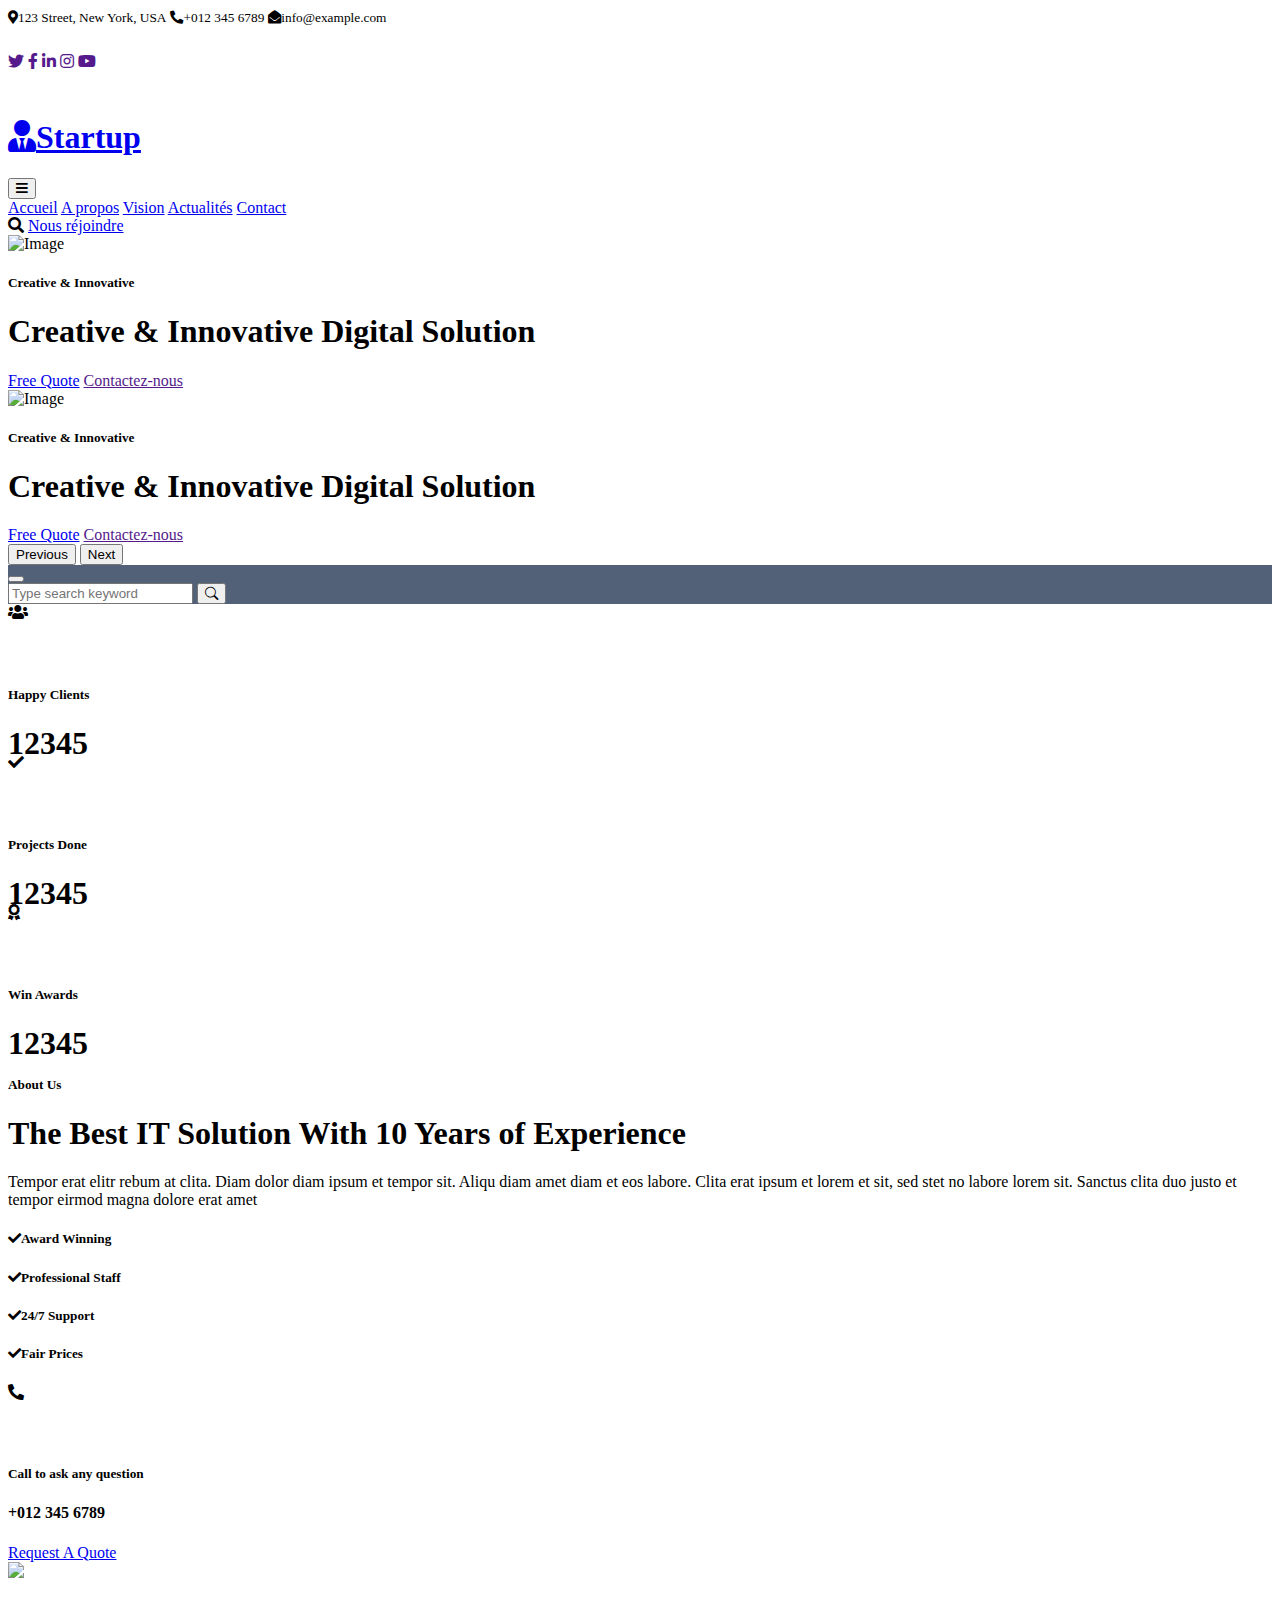
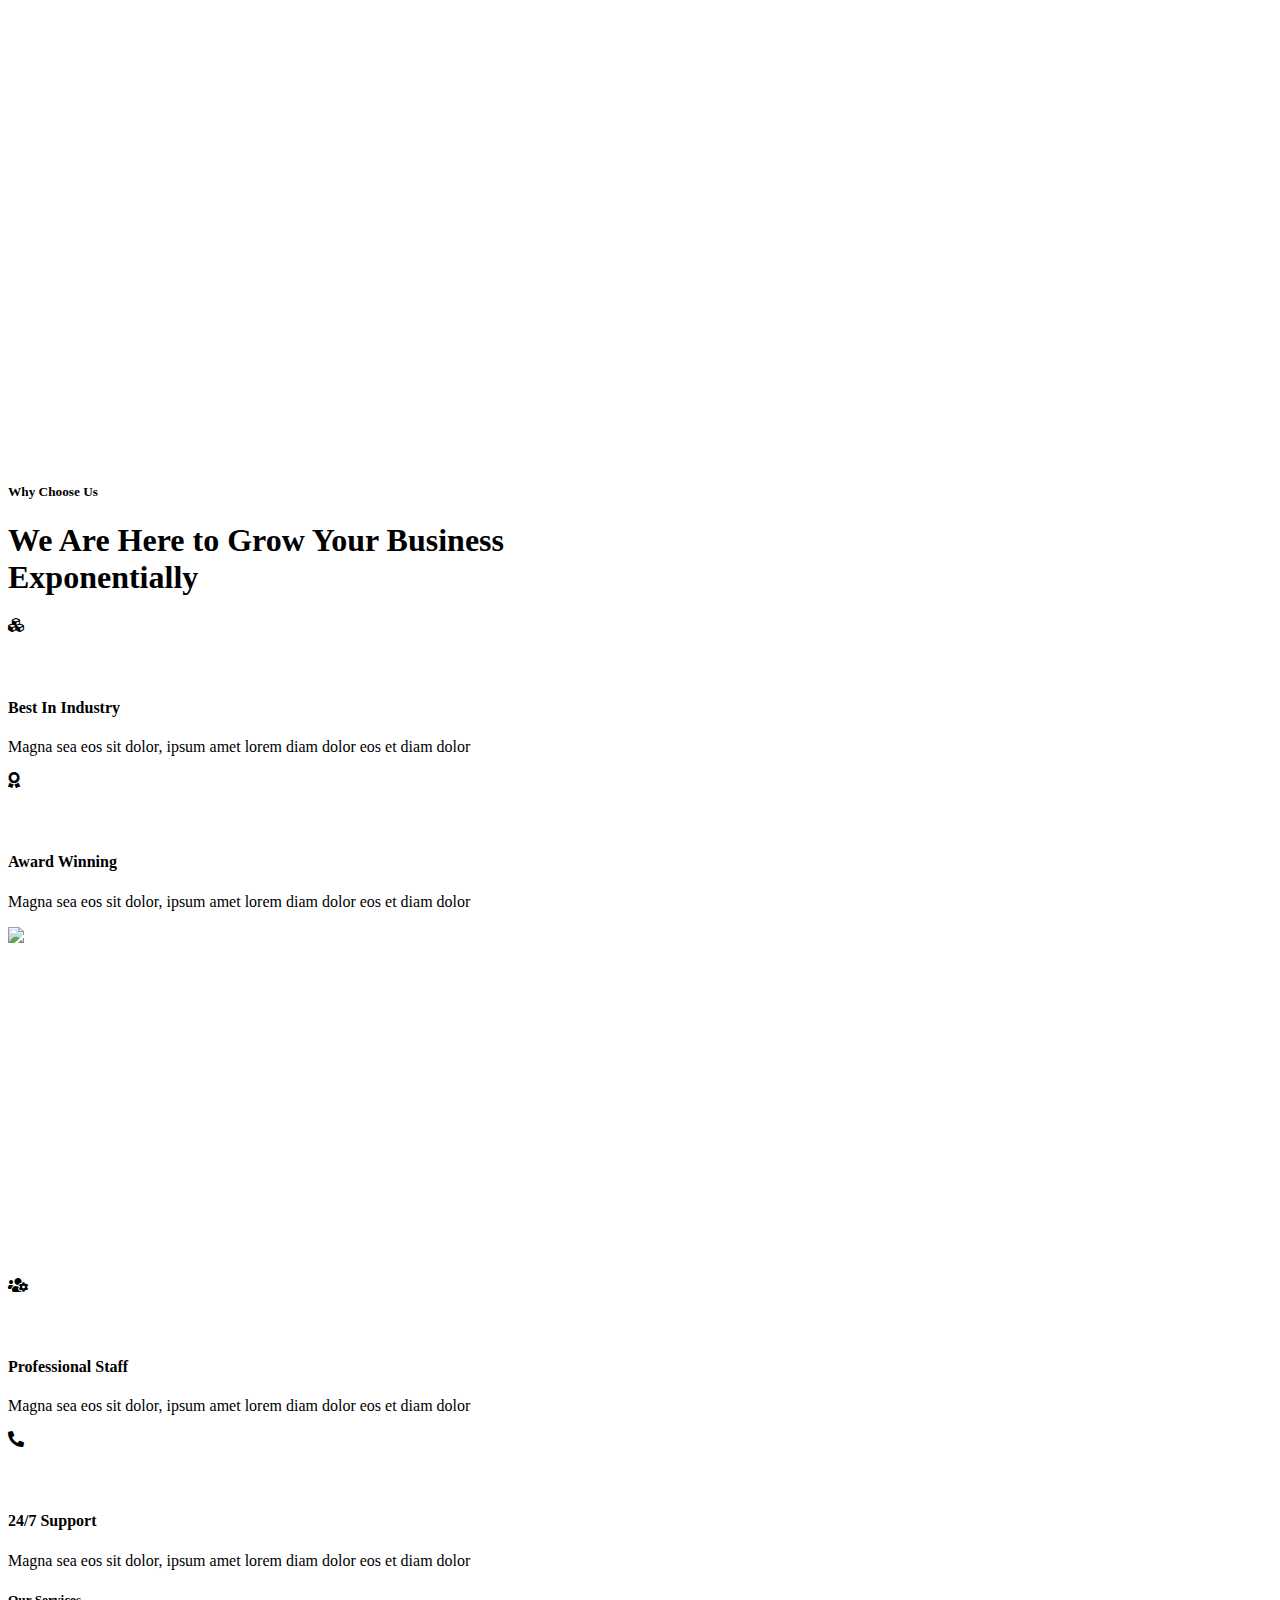
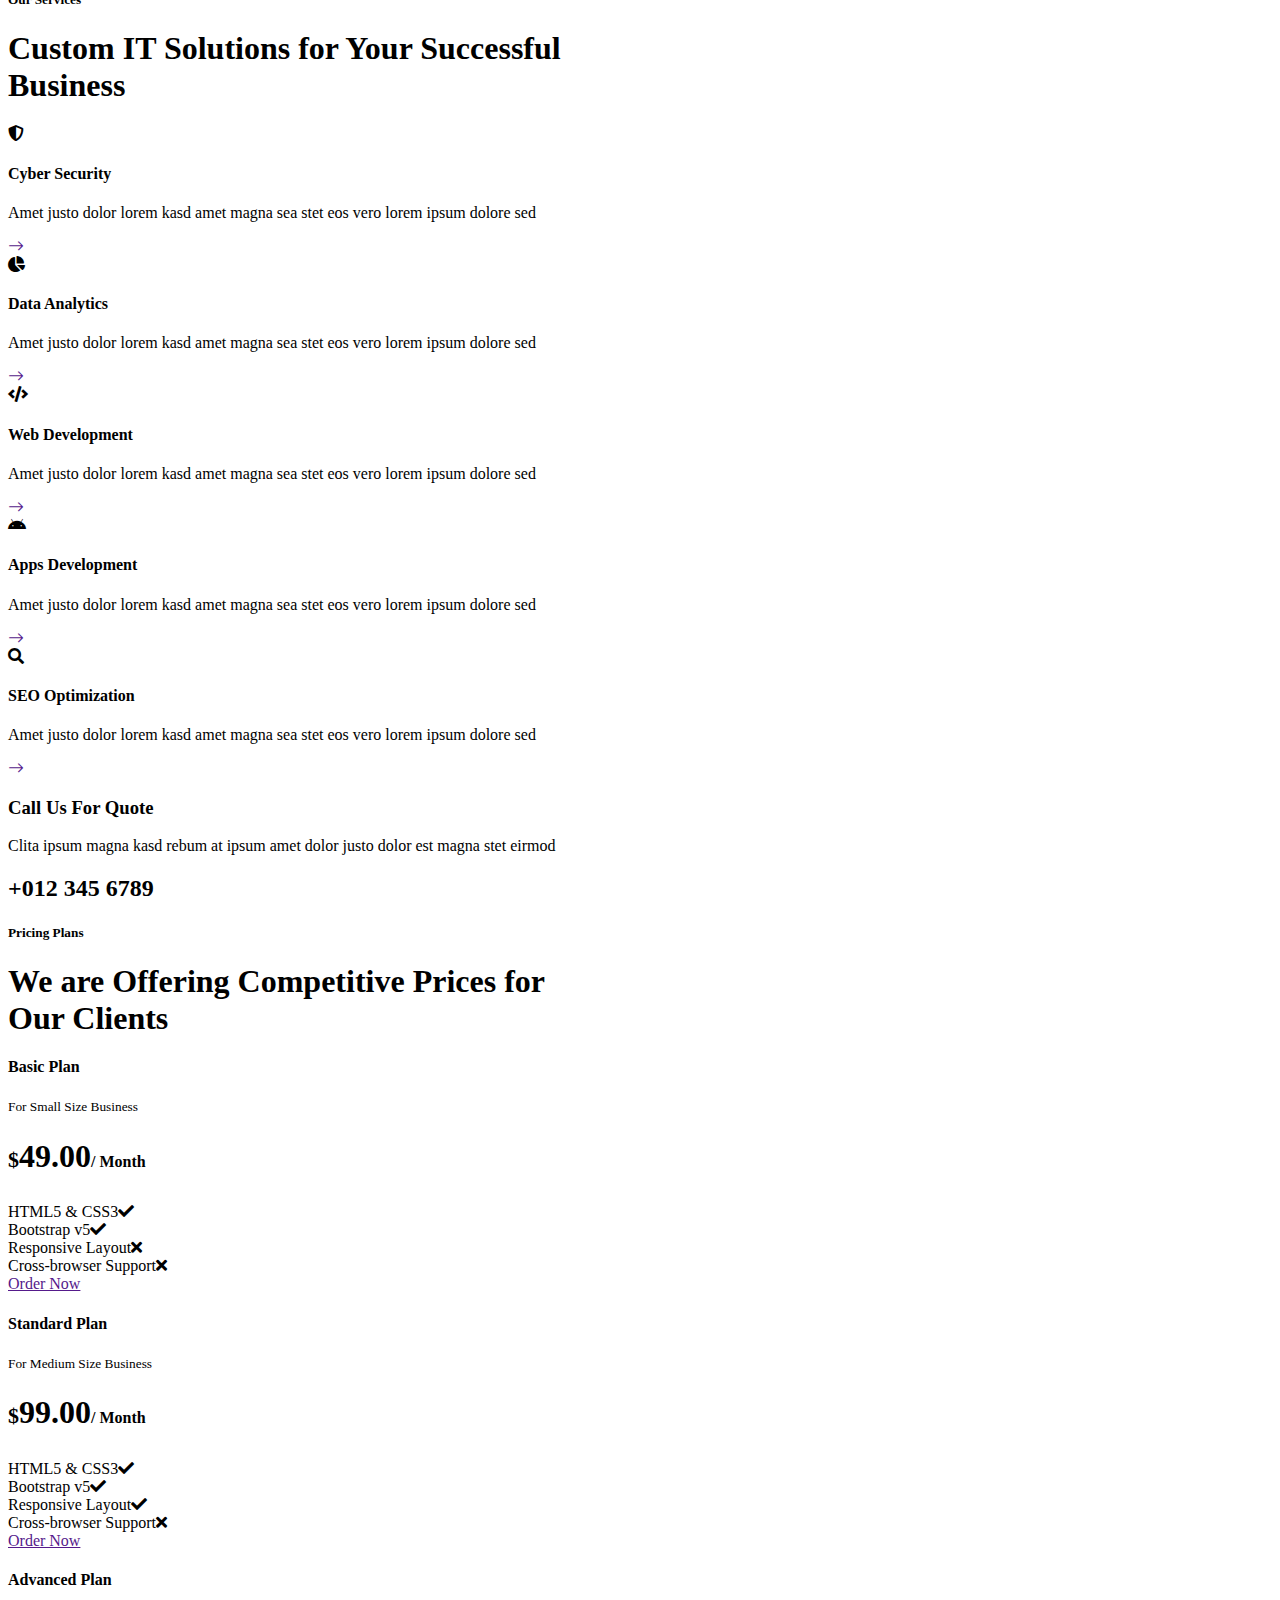
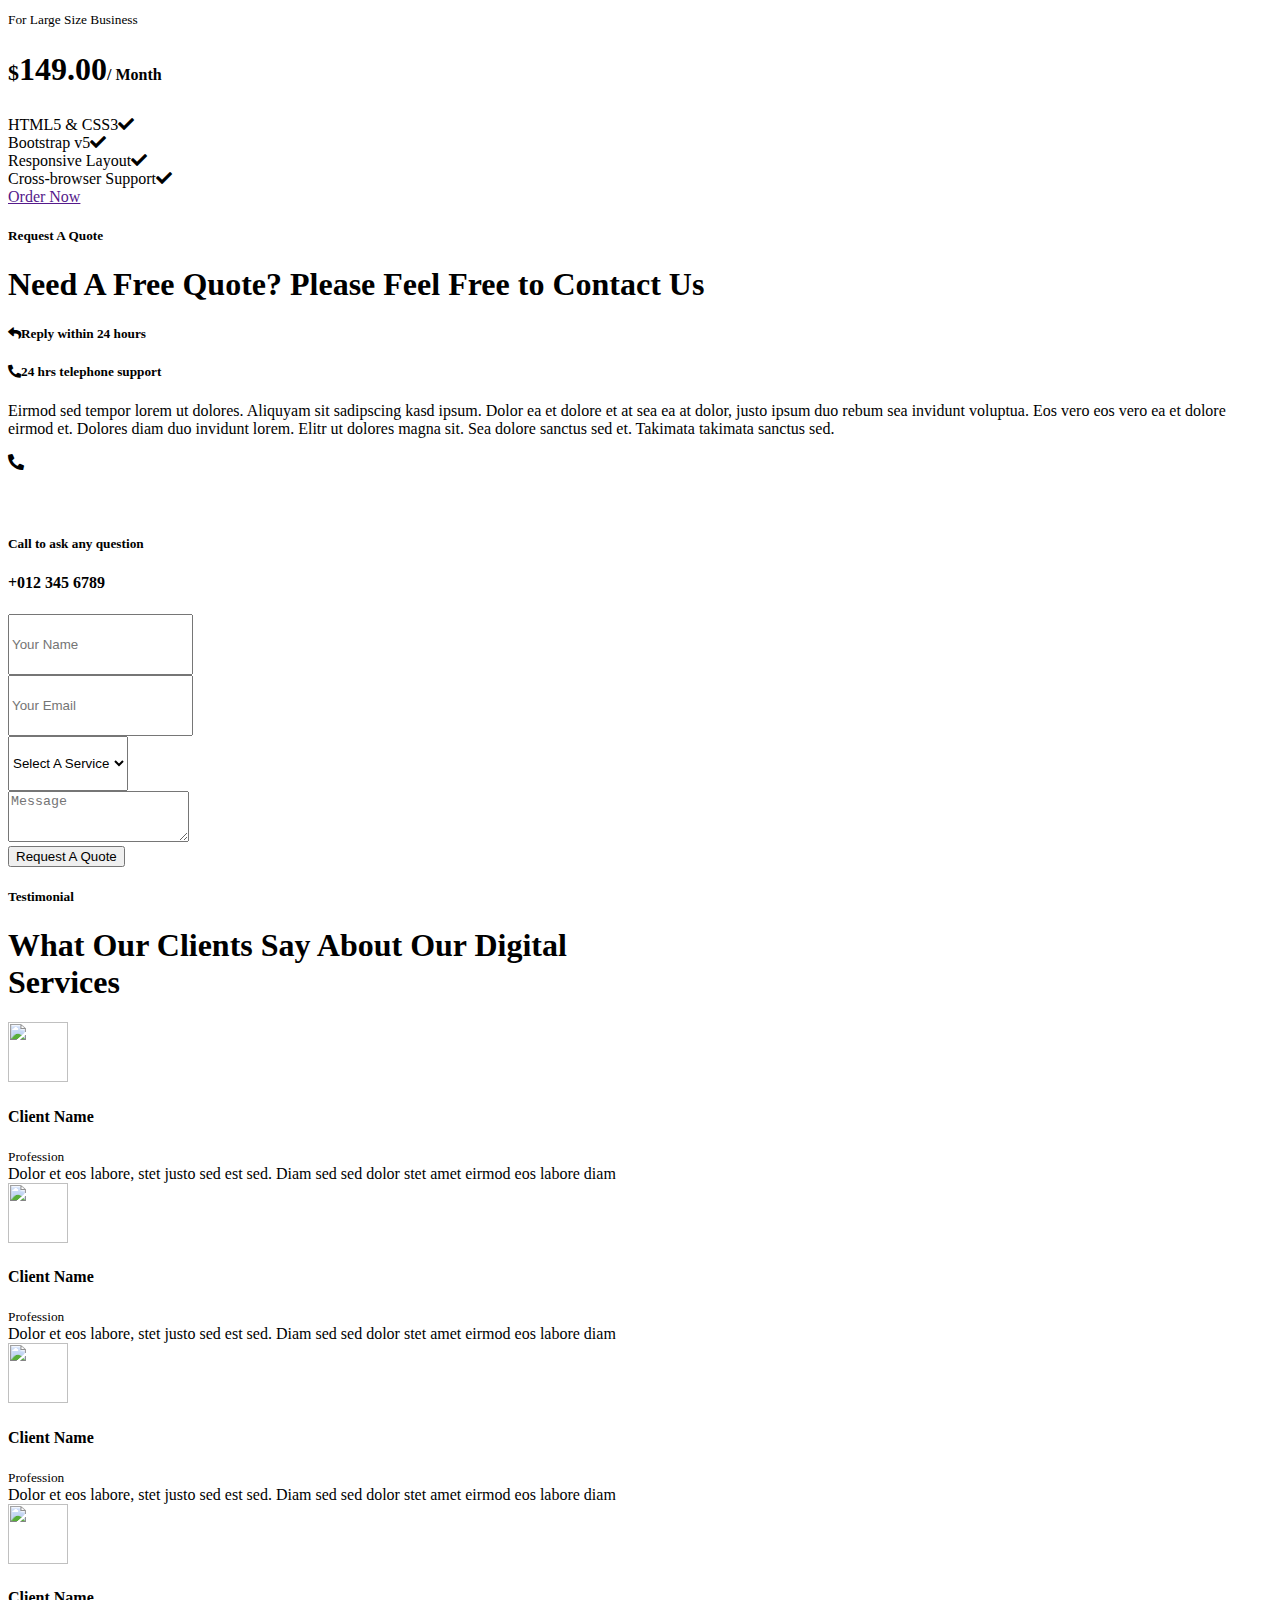
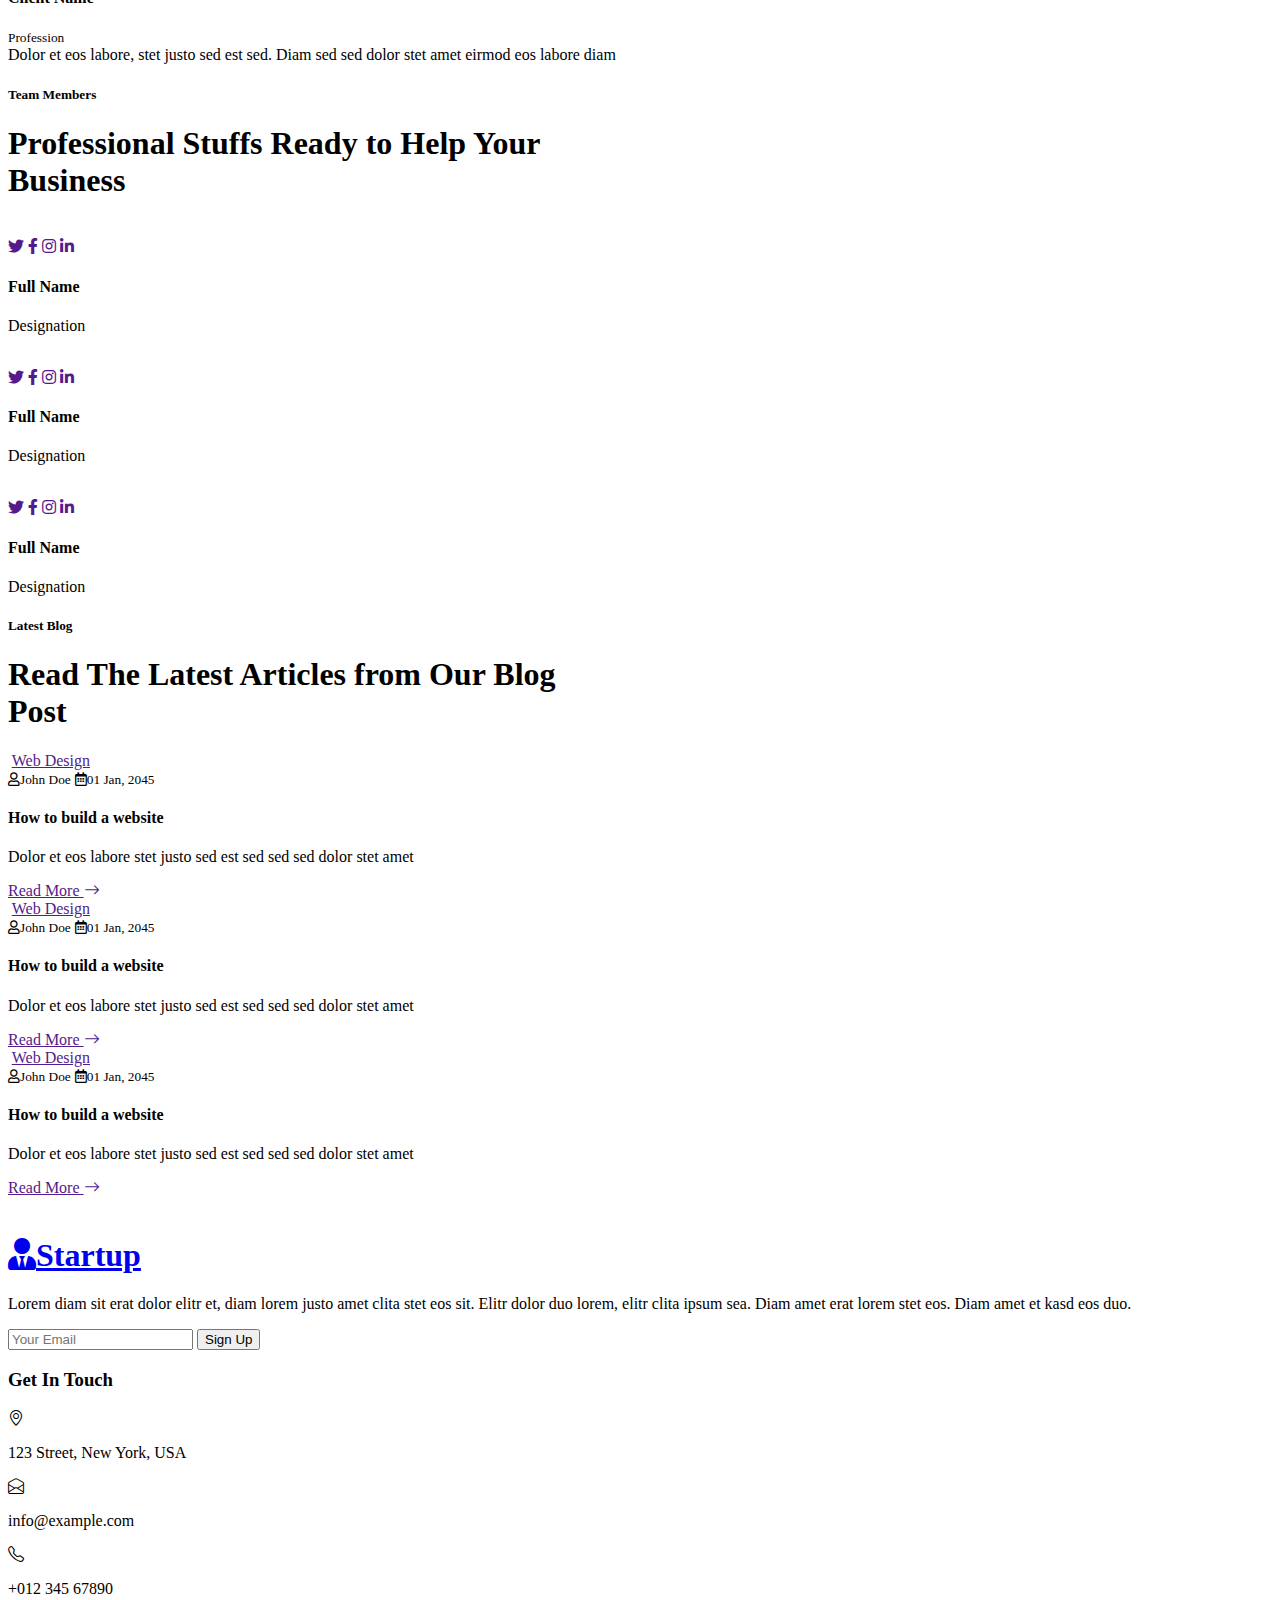
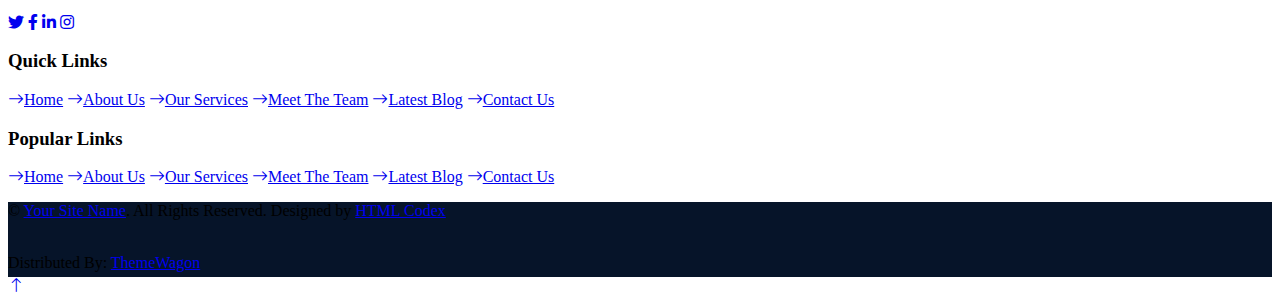
==== commit 3e0fe984: "Ajout des modèles et controleurs" ====
--- a/main/index.html
+++ b/main/index.html
@@ -9,7 +9,7 @@
     <meta content="Free HTML Templates" name="description">
 
     <!-- Favicon -->
-    <link href="static/img/favicon.ico" rel="icon">
+    <link href="../resources/static/img/favicon.ico" rel="icon">
 
     <!-- Google Web Fonts -->
     <link rel="preconnect" href="https://fonts.googleapis.com">
@@ -21,14 +21,14 @@
     <link href="https://cdn.jsdelivr.net/npm/bootstrap-icons@1.4.1/font/bootstrap-icons.css" rel="stylesheet">
 
     <!-- Libraries Stylesheet -->
-    <link href="../static/lib/owlcarousel/assets/owl.carousel.min.css" rel="stylesheet">
-    <link href="../static/lib/animate/animate.min.css" rel="stylesheet">
+    <link href="../resources/static/lib/owlcarousel/assets/owl.carousel.min.css" rel="stylesheet">
+    <link href="../resources/static/lib/animate/animate.min.css" rel="stylesheet">
 
     <!-- Customized Bootstrap Stylesheet -->
-    <link href="../static/css/bootstrap.min.css" rel="stylesheet">
+    <link href="../resources/static/css/bootstrap.min.css" rel="stylesheet">
 
     <!-- Template Stylesheet -->
-    <link href="../static/css/style.css" rel="stylesheet">
+    <link href="../resources/static/css/style.css" rel="stylesheet">
 </head>
 
 <body>
@@ -100,7 +100,7 @@
         <div id="header-carousel" class="carousel slide carousel-fade" data-bs-ride="carousel">
             <div class="carousel-inner">
                 <div class="carousel-item active">
-                    <img class="w-100" src="../static/img/carousel-1.jpg" alt="Image">
+                    <img class="w-100" src="../resources/static/img/carousel-1.jpg" alt="Image">
                     <div class="carousel-caption d-flex flex-column align-items-center justify-content-center">
                         <div class="p-3" style="max-width: 900px;">
                             <h5 class="text-white text-uppercase mb-3 animated slideInDown">Creative & Innovative</h5>
@@ -111,7 +111,7 @@
                     </div>
                 </div>
                 <div class="carousel-item">
-                    <img class="w-100" src="../static/img/carousel-2.jpg" alt="Image">
+                    <img class="w-100" src="../resources/static/img/carousel-2.jpg" alt="Image">
                     <div class="carousel-caption d-flex flex-column align-items-center justify-content-center">
                         <div class="p-3" style="max-width: 900px;">
                             <h5 class="text-white text-uppercase mb-3 animated slideInDown">Creative & Innovative</h5>
@@ -232,7 +232,7 @@
                 </div>
                 <div class="col-lg-5" style="min-height: 500px;">
                     <div class="position-relative h-100">
-                        <img class="position-absolute w-100 h-100 rounded wow zoomIn" data-wow-delay="0.9s" src="../static/img/about.jpg" style="object-fit: cover;">
+                        <img class="position-absolute w-100 h-100 rounded wow zoomIn" data-wow-delay="0.9s" src="../resources/static/img/about.jpg" style="object-fit: cover;">
                     </div>
                 </div>
             </div>
@@ -269,7 +269,7 @@
                 </div>
                 <div class="col-lg-4  wow zoomIn" data-wow-delay="0.9s" style="min-height: 350px;">
                     <div class="position-relative h-100">
-                        <img class="position-absolute w-100 h-100 rounded wow zoomIn" data-wow-delay="0.1s" src="../static/img/feature.jpg" style="object-fit: cover;">
+                        <img class="position-absolute w-100 h-100 rounded wow zoomIn" data-wow-delay="0.1s" src="../resources/static/img/feature.jpg" style="object-fit: cover;">
                     </div>
                 </div>
                 <div class="col-lg-4">
@@ -520,7 +520,7 @@
             <div class="owl-carousel testimonial-carousel wow fadeInUp" data-wow-delay="0.6s">
                 <div class="testimonial-item bg-light my-4">
                     <div class="d-flex align-items-center border-bottom pt-5 pb-4 px-5">
-                        <img class="img-fluid rounded" src="../static/img/testimonial-1.jpg" style="width: 60px; height: 60px;" >
+                        <img class="img-fluid rounded" src="../resources/static/img/testimonial-1.jpg" style="width: 60px; height: 60px;" >
                         <div class="ps-4">
                             <h4 class="text-primary mb-1">Client Name</h4>
                             <small class="text-uppercase">Profession</small>
@@ -532,7 +532,7 @@
                 </div>
                 <div class="testimonial-item bg-light my-4">
                     <div class="d-flex align-items-center border-bottom pt-5 pb-4 px-5">
-                        <img class="img-fluid rounded" src="../static/img/testimonial-2.jpg" style="width: 60px; height: 60px;" >
+                        <img class="img-fluid rounded" src="../resources/static/img/testimonial-2.jpg" style="width: 60px; height: 60px;" >
                         <div class="ps-4">
                             <h4 class="text-primary mb-1">Client Name</h4>
                             <small class="text-uppercase">Profession</small>
@@ -544,7 +544,7 @@
                 </div>
                 <div class="testimonial-item bg-light my-4">
                     <div class="d-flex align-items-center border-bottom pt-5 pb-4 px-5">
-                        <img class="img-fluid rounded" src="../static/img/testimonial-3.jpg" style="width: 60px; height: 60px;" >
+                        <img class="img-fluid rounded" src="../resources/static/img/testimonial-3.jpg" style="width: 60px; height: 60px;" >
                         <div class="ps-4">
                             <h4 class="text-primary mb-1">Client Name</h4>
                             <small class="text-uppercase">Profession</small>
@@ -556,7 +556,7 @@
                 </div>
                 <div class="testimonial-item bg-light my-4">
                     <div class="d-flex align-items-center border-bottom pt-5 pb-4 px-5">
-                        <img class="img-fluid rounded" src="../static/img/testimonial-4.jpg" style="width: 60px; height: 60px;" >
+                        <img class="img-fluid rounded" src="../resources/static/img/testimonial-4.jpg" style="width: 60px; height: 60px;" >
                         <div class="ps-4">
                             <h4 class="text-primary mb-1">Client Name</h4>
                             <small class="text-uppercase">Profession</small>
@@ -583,7 +583,7 @@
                 <div class="col-lg-4 wow slideInUp" data-wow-delay="0.3s">
                     <div class="team-item bg-light rounded overflow-hidden">
                         <div class="team-img position-relative overflow-hidden">
-                            <img class="img-fluid w-100" src="../static/img/team-1.jpg" alt="">
+                            <img class="img-fluid w-100" src="../resources/static/img/team-1.jpg" alt="">
                             <div class="team-social">
                                 <a class="btn btn-lg btn-primary btn-lg-square rounded" href=""><i class="fab fa-twitter fw-normal"></i></a>
                                 <a class="btn btn-lg btn-primary btn-lg-square rounded" href=""><i class="fab fa-facebook-f fw-normal"></i></a>
@@ -600,7 +600,7 @@
                 <div class="col-lg-4 wow slideInUp" data-wow-delay="0.6s">
                     <div class="team-item bg-light rounded overflow-hidden">
                         <div class="team-img position-relative overflow-hidden">
-                            <img class="img-fluid w-100" src="../static/img/team-2.jpg" alt="">
+                            <img class="img-fluid w-100" src="../resources/static/img/team-2.jpg" alt="">
                             <div class="team-social">
                                 <a class="btn btn-lg btn-primary btn-lg-square rounded" href=""><i class="fab fa-twitter fw-normal"></i></a>
                                 <a class="btn btn-lg btn-primary btn-lg-square rounded" href=""><i class="fab fa-facebook-f fw-normal"></i></a>
@@ -617,7 +617,7 @@
                 <div class="col-lg-4 wow slideInUp" data-wow-delay="0.9s">
                     <div class="team-item bg-light rounded overflow-hidden">
                         <div class="team-img position-relative overflow-hidden">
-                            <img class="img-fluid w-100" src="../static/img/team-3.jpg" alt="">
+                            <img class="img-fluid w-100" src="../resources/static/img/team-3.jpg" alt="">
                             <div class="team-social">
                                 <a class="btn btn-lg btn-primary btn-lg-square rounded" href=""><i class="fab fa-twitter fw-normal"></i></a>
                                 <a class="btn btn-lg btn-primary btn-lg-square rounded" href=""><i class="fab fa-facebook-f fw-normal"></i></a>
@@ -648,7 +648,7 @@
                 <div class="col-lg-4 wow slideInUp" data-wow-delay="0.3s">
                     <div class="blog-item bg-light rounded overflow-hidden">
                         <div class="blog-img position-relative overflow-hidden">
-                            <img class="img-fluid" src="../static/img/blog-1.jpg" alt="">
+                            <img class="img-fluid" src="../resources/static/img/blog-1.jpg" alt="">
                             <a class="position-absolute top-0 start-0 bg-primary text-white rounded-end mt-5 py-2 px-4" href="">Web Design</a>
                         </div>
                         <div class="p-4">
@@ -665,7 +665,7 @@
                 <div class="col-lg-4 wow slideInUp" data-wow-delay="0.6s">
                     <div class="blog-item bg-light rounded overflow-hidden">
                         <div class="blog-img position-relative overflow-hidden">
-                            <img class="img-fluid" src="../static/img/blog-2.jpg" alt="">
+                            <img class="img-fluid" src="../resources/static/img/blog-2.jpg" alt="">
                             <a class="position-absolute top-0 start-0 bg-primary text-white rounded-end mt-5 py-2 px-4" href="">Web Design</a>
                         </div>
                         <div class="p-4">
@@ -682,7 +682,7 @@
                 <div class="col-lg-4 wow slideInUp" data-wow-delay="0.9s">
                     <div class="blog-item bg-light rounded overflow-hidden">
                         <div class="blog-img position-relative overflow-hidden">
-                            <img class="img-fluid" src="../static/img/blog-3.jpg" alt="">
+                            <img class="img-fluid" src="../resources/static/img/blog-3.jpg" alt="">
                             <a class="position-absolute top-0 start-0 bg-primary text-white rounded-end mt-5 py-2 px-4" href="">Web Design</a>
                         </div>
                         <div class="p-4">
@@ -707,21 +707,21 @@
         <div class="container py-5 mb-5">
             <div class="bg-white">
                 <div class="owl-carousel vendor-carousel">
-                    <img src="../static/img/vendor-1.jpg" alt="">
-                    <img src="../static/img/vendor-2.jpg" alt="">
-                    <img src="../static/img/vendor-3.jpg" alt="">
-                    <img src="../static/img/vendor-4.jpg" alt="">
-                    <img src="../static/img/vendor-5.jpg" alt="">
-                    <img src="../static/img/vendor-6.jpg" alt="">
-                    <img src="../static/img/vendor-7.jpg" alt="">
-                    <img src="../static/img/vendor-8.jpg" alt="">
-                    <img src="../static/img/vendor-9.jpg" alt="">
+                    <img src="../resources/static/img/vendor-1.jpg" alt="">
+                    <img src="../resources/static/img/vendor-2.jpg" alt="">
+                    <img src="../resources/static/img/vendor-3.jpg" alt="">
+                    <img src="../resources/static/img/vendor-4.jpg" alt="">
+                    <img src="../resources/static/img/vendor-5.jpg" alt="">
+                    <img src="../resources/static/img/vendor-6.jpg" alt="">
+                    <img src="../resources/static/img/vendor-7.jpg" alt="">
+                    <img src="../resources/static/img/vendor-8.jpg" alt="">
+                    <img src="../resources/static/img/vendor-9.jpg" alt="">
                 </div>
             </div>
         </div>
     </div>
     <!-- Vendor End -->
-    
+
 
     <!-- Footer Start -->
     <div class="container-fluid bg-dark text-light mt-5 wow fadeInUp" data-wow-delay="0.1s">
@@ -802,8 +802,8 @@
             <div class="row justify-content-end">
                 <div class="col-lg-8 col-md-6">
                     <div class="d-flex align-items-center justify-content-center" style="height: 75px;">
-                        <p class="mb-0">&copy; <a class="text-white border-bottom" href="#">Your Site Name</a>. All Rights Reserved. 
-						
+                        <p class="mb-0">&copy; <a class="text-white border-bottom" href="#">Your Site Name</a>. All Rights Reserved.
+
 						<!--/*** This template is free as long as you keep the footer author’s credit link/attribution link/backlink. If you'd like to use the template without the footer author’s credit link/attribution link/backlink, you can purchase the Credit Removal License from "https://htmlcodex.com/credit-removal". Thank you for your support. ***/-->
 						Designed by <a class="text-white border-bottom" href="https://htmlcodex.com">HTML Codex</a></p>
                         <br>Distributed By: <a class="border-bottom" href="https://themewagon.com" target="_blank">ThemeWagon</a>
@@ -822,14 +822,14 @@
     <!-- JavaScript Libraries -->
     <script src="https://code.jquery.com/jquery-3.4.1.min.js"></script>
     <script src="https://cdn.jsdelivr.net/npm/bootstrap@5.0.0/dist/js/bootstrap.bundle.min.js"></script>
-    <script src="../static/lib/wow/wow.min.js"></script>
-    <script src="../static/lib/easing/easing.min.js"></script>
-    <script src="../static/lib/waypoints/waypoints.min.js"></script>
-    <script src="../static/lib/counterup/counterup.min.js"></script>
-    <script src="../static/lib/owlcarousel/owl.carousel.min.js"></script>
+    <script src="../resources/static/lib/wow/wow.min.js"></script>
+    <script src="../resources/static/lib/easing/easing.min.js"></script>
+    <script src="../resources/static/lib/waypoints/waypoints.min.js"></script>
+    <script src="../resources/static/lib/counterup/counterup.min.js"></script>
+    <script src="../resources/static/lib/owlcarousel/owl.carousel.min.js"></script>
 
     <!-- Template Javascript -->
-    <script src="../static/js/main.js"></script>
+    <script src="../resources/static/js/main.js"></script>
 </body>
 
-</html>+</html>
